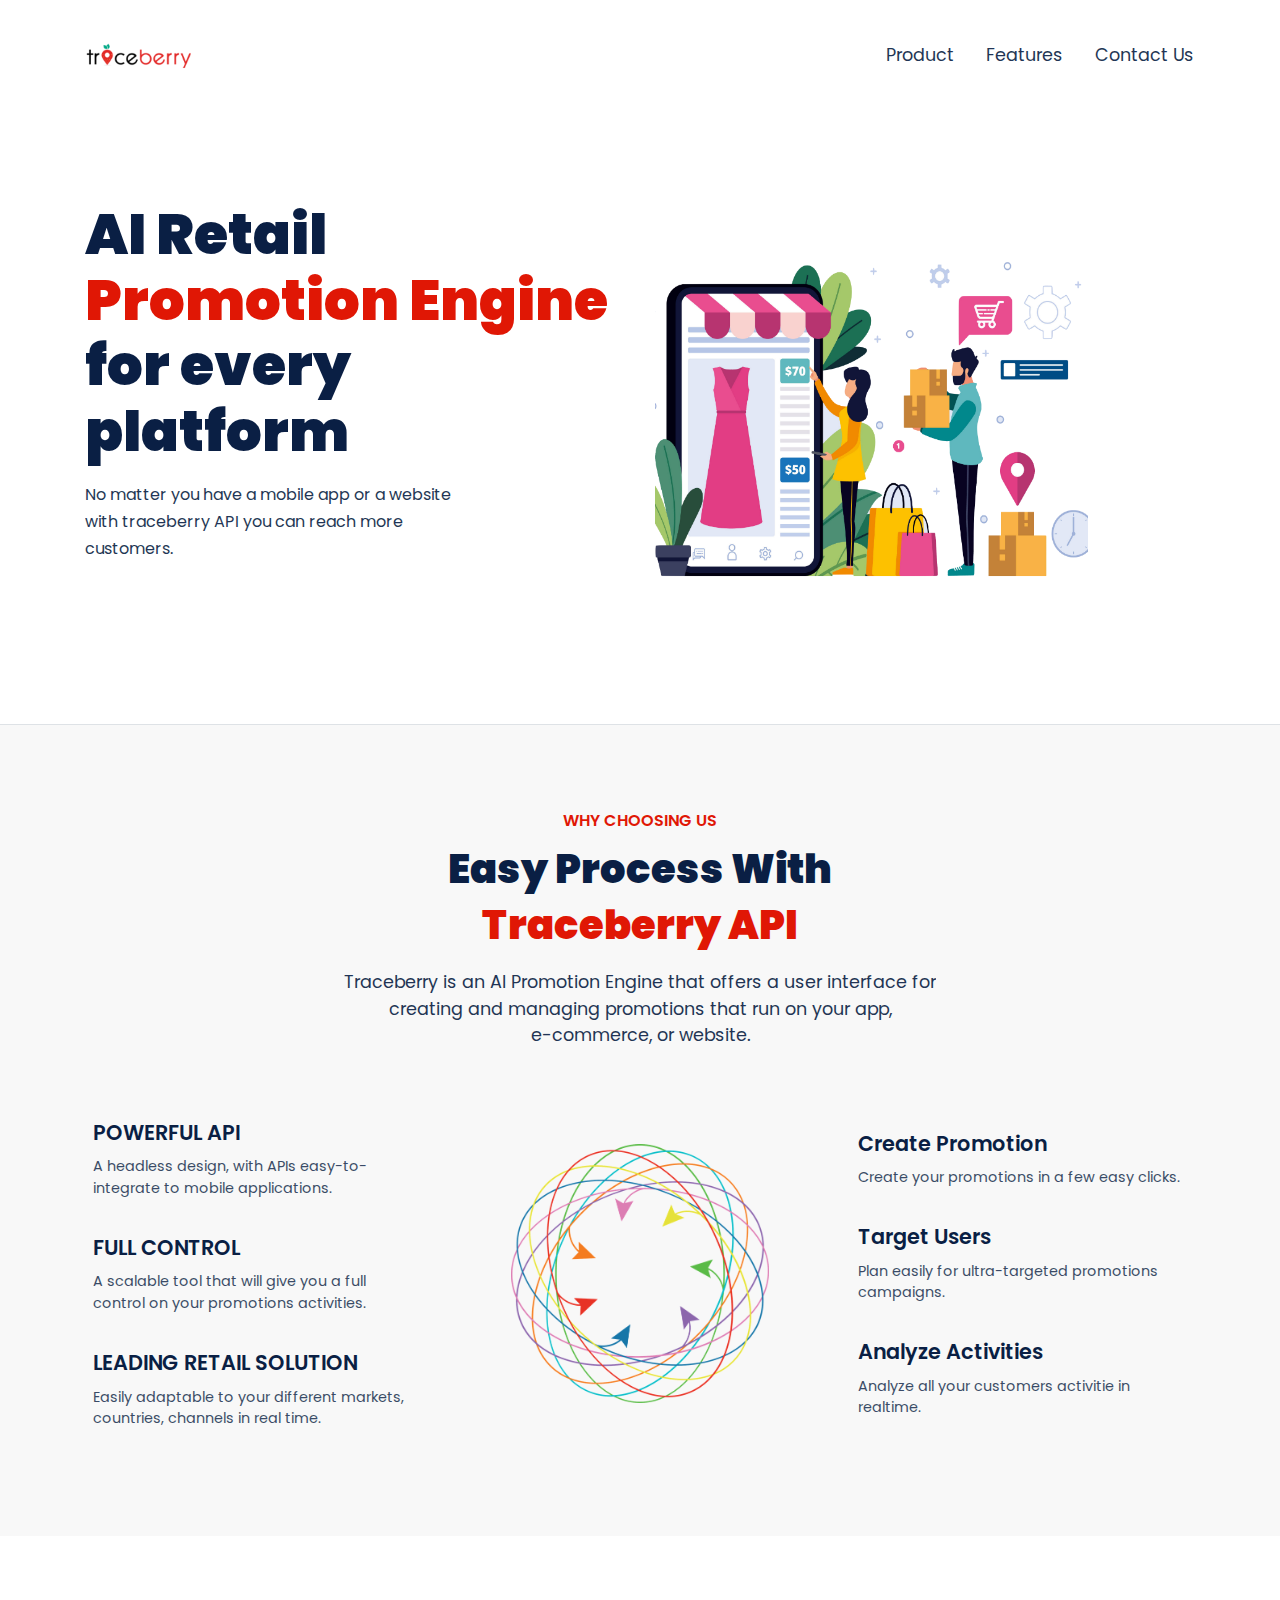
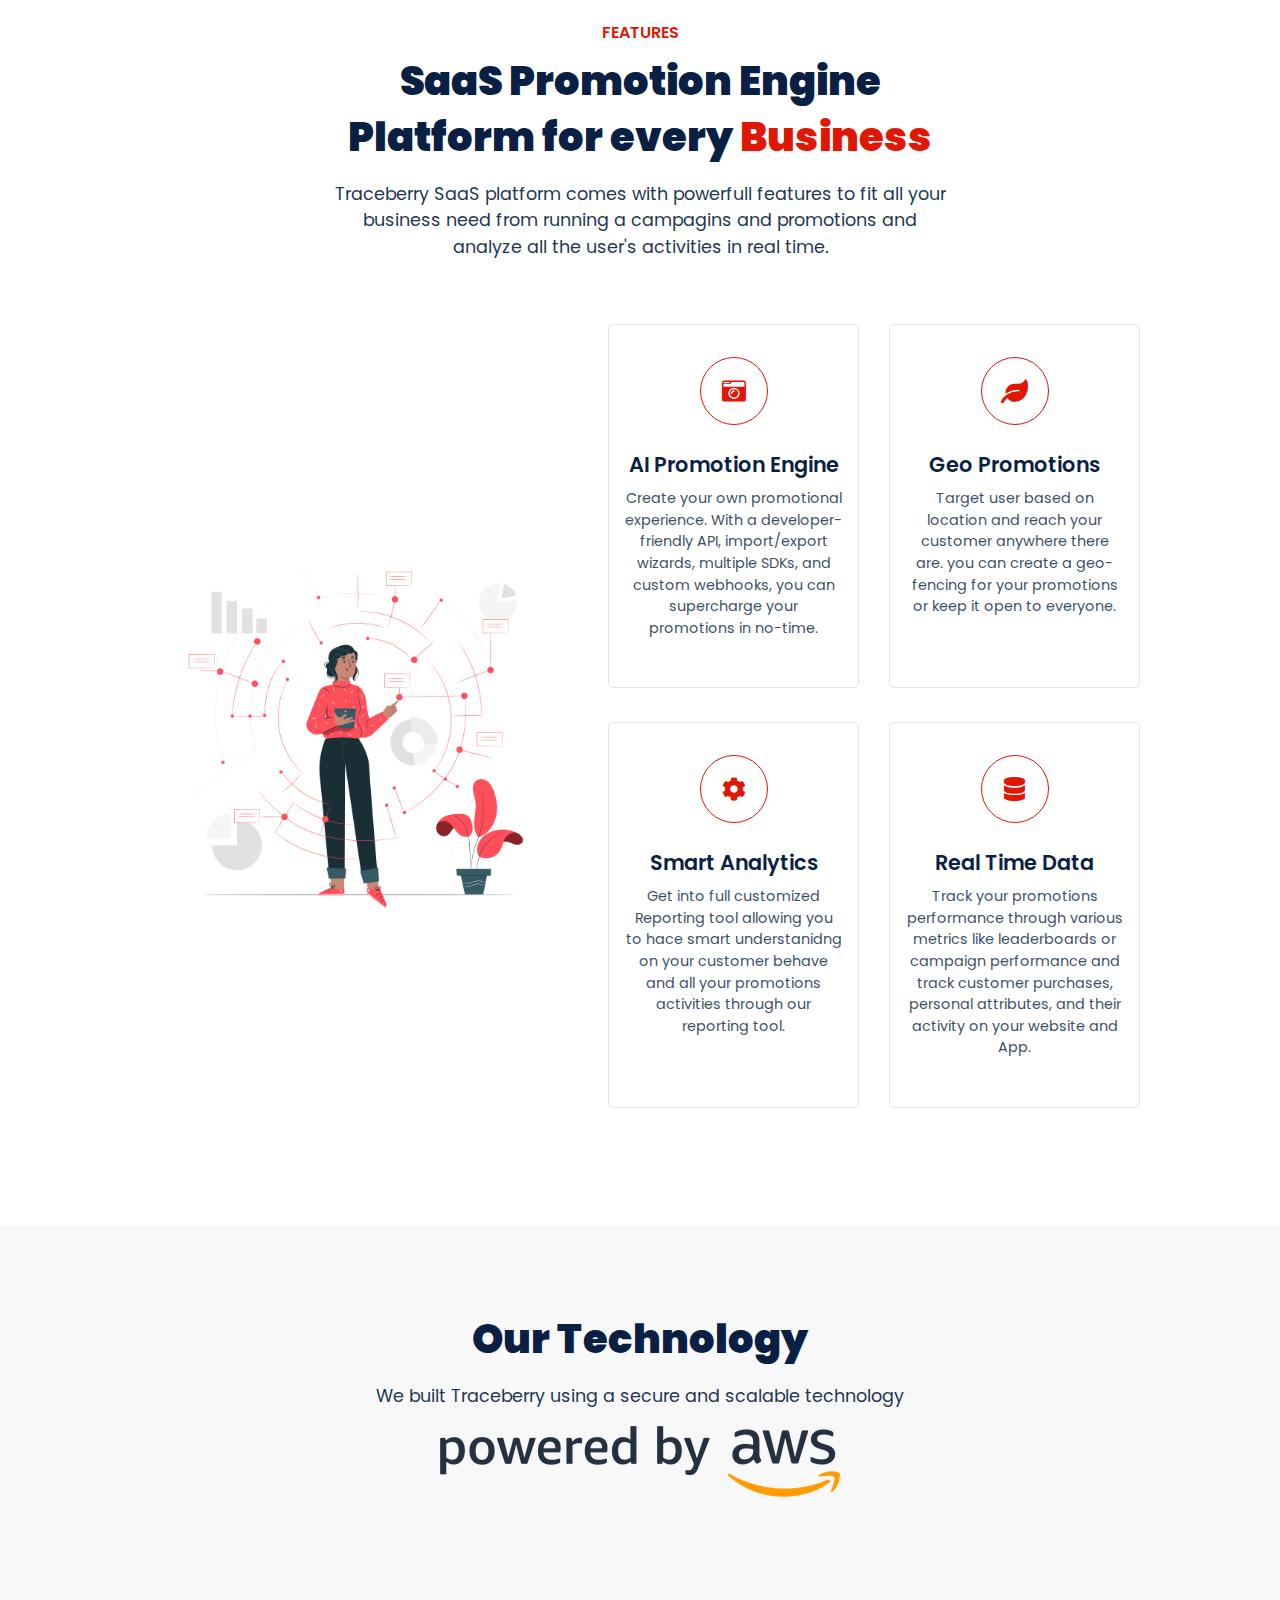
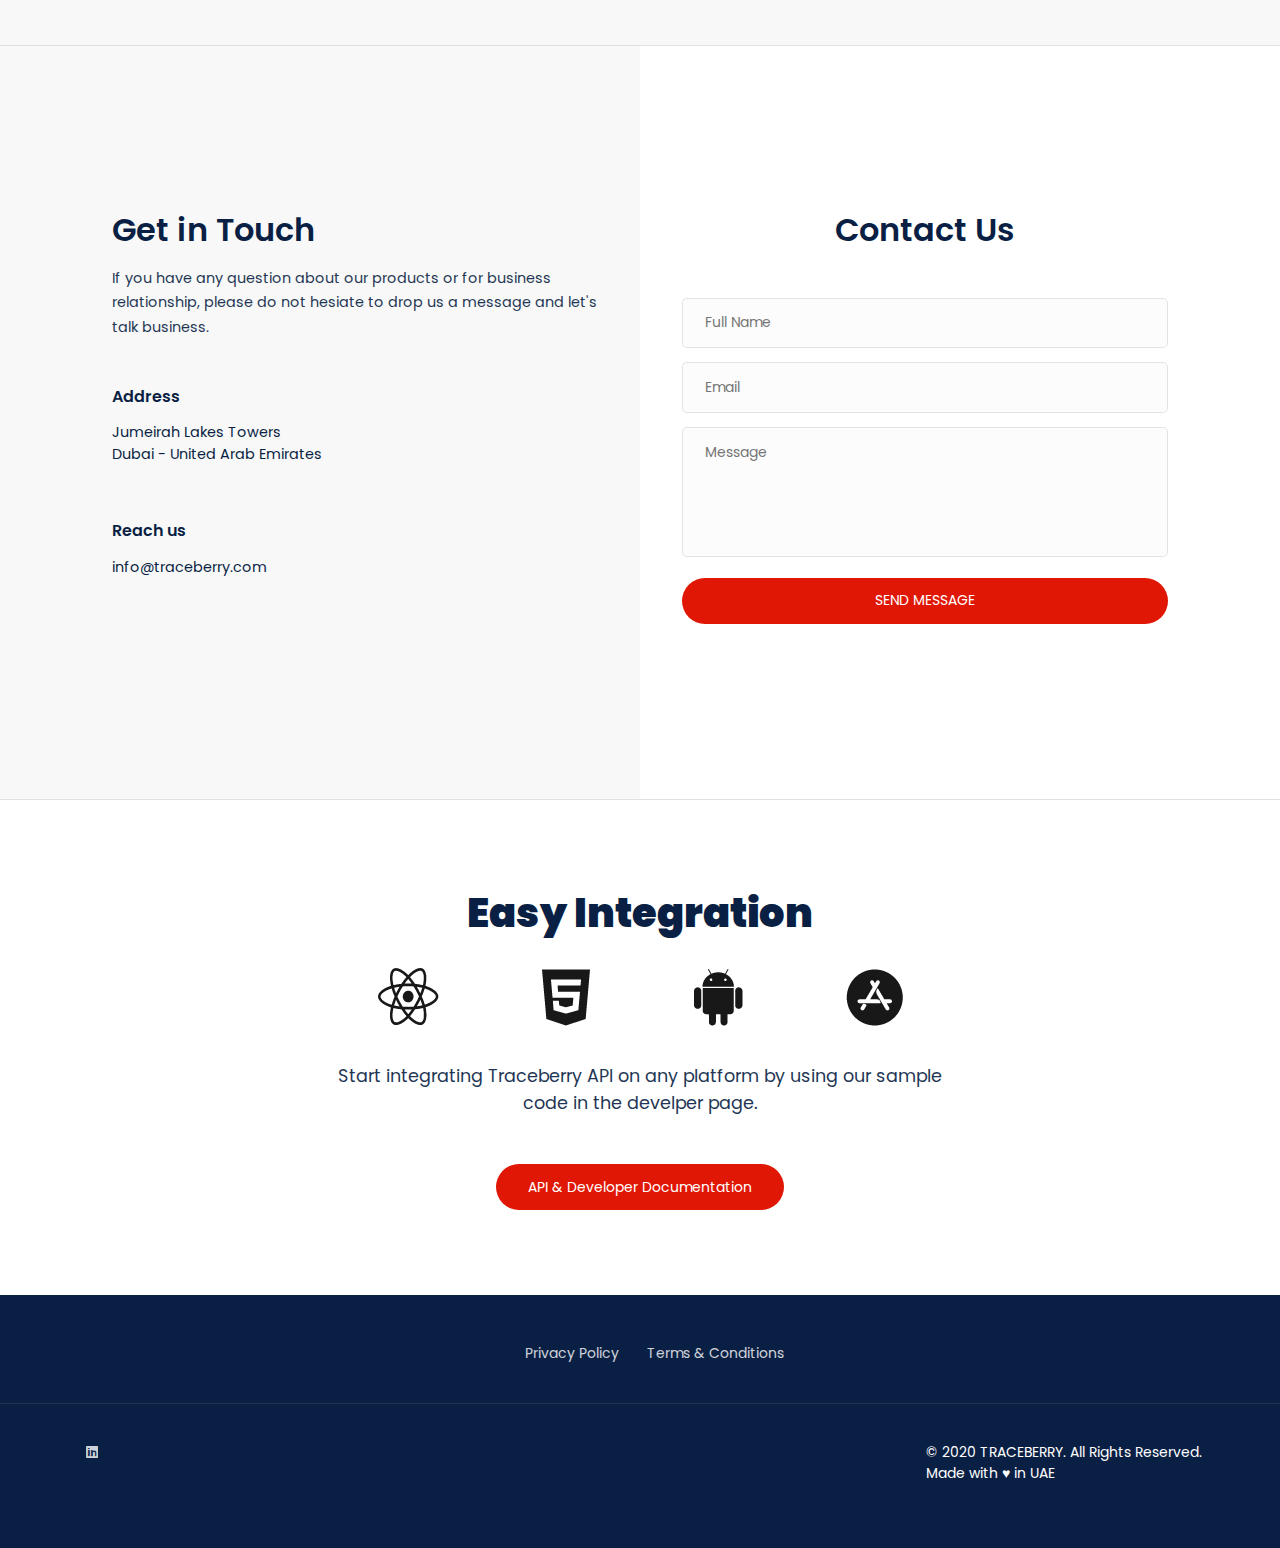
==== index.html @ c774ebdb "traceberry website" ====
<!doctype html>
<html lang="en">

<head>
  <!-- Required meta tags -->
  <meta charset="utf-8">
  <meta name="viewport" content="width=device-width, initial-scale=1, shrink-to-fit=no">

  <link rel="stylesheet" href="https://cdnjs.cloudflare.com/ajax/libs/animate.css/3.7.2/animate.min.css">
  <!-- font awesome 5 free -->
  <link rel="stylesheet" href="https://cdnjs.cloudflare.com/ajax/libs/font-awesome/5.13.0/css/all.min.css">
  <!-- Bootstrap CSS -->
  <link rel="stylesheet" href="https://stackpath.bootstrapcdn.com/bootstrap/4.4.1/css/bootstrap.min.css">

  <!-- Poppins font from Google -->
  <link href="https://fonts.googleapis.com/css2?family=Poppins:wght@300;400;600;700&display=swap" rel="stylesheet">

  <link rel="stylesheet" href="assets/app.css">
<link href="assets/imgs/favicon.png" rel="icon">
  <title>TRACEBERRY</title>
    </head>
<body>
  <!--Hero ====================================== -->
  <header class="hero container-fluid border-bottom">
    <nav class="hero-nav container px-4 px-lg-0 mx-auto">
      <ul class="nav w-100 list-unstyled align-items-center p-0">
        <li class="hero-nav__item">
          <img class="hero-nav__logo" src="assets/imgs/tblogo.png">
        </li>
        <li id="hero-menu" class="flex-grow-1 hero__nav-list hero__nav-list--mobile-menu ft-menu">
          <ul class="hero__menu-content nav flex-column flex-lg-row ft-menu__slider animated list-unstyled p-2 p-lg-0">
            <li class="flex-grow-1">
              <ul class="nav nav--lg-side list-unstyled align-items-center p-0">
                <li class="hero-nav__item">
                  <a href="#contact-us" class="hero-nav__link">Contact Us</a>
                </li>
                <li class="hero-nav__item">
                  <a href="#features" class="hero-nav__link">Features</a>
                </li>
                <li class="hero-nav__item">
                  <a href="#product" class="hero-nav__link">Product</a>
                </li>
              </ul>
            </li>
          </ul>
          <button onclick="document.querySelector('#hero-menu').classList.toggle('ft-menu--js-show')"
            class="ft-menu__close-btn animated">
            <svg class="bi bi-x" width="1em" height="1em" viewBox="0 0 16 16" fill="currentColor"
              xmlns="http://www.w3.org/2000/svg">
              <path fill-rule="evenodd" d="M11.854 4.146a.5.5 0 010 .708l-7 7a.5.5 0 01-.708-.708l7-7a.5.5 0 01.708 0z"
                clip-rule="evenodd" />
              <path fill-rule="evenodd" d="M4.146 4.146a.5.5 0 000 .708l7 7a.5.5 0 00.708-.708l-7-7a.5.5 0 00-.708 0z"
                clip-rule="evenodd" />
            </svg>
          </button>
        </li>
        <li class="d-lg-none flex-grow-1 d-flex flex-row-reverse hero-nav__item">
          <button onclick="document.querySelector('#hero-menu').classList.toggle('ft-menu--js-show')"
            class="text-center px-2">
            <i class="fas fa-bars"></i>
          </button>
        </li>
      </ul>
    </nav>
    <div class="hero__content container mx-auto">
      <div class="row px-0 mx-0 align-items-center">
        <div class="col-lg-6 px-0">
          <h1 class="hero__title mb-3">
            AI Retail <span class="highlight">Promotion Engine</span> for every platform
          </h1>
          <p class="hero__paragraph mb-5">
            No matter you have a mobile app or a website with traceberry API you can reach more customers.



          </p>
          
        </div>
        <div class="col-lg-5 mt-5 mt-lg-0 mx-0">
          <div class="hero__img-container">
            <img src="assets/imgs/img-1.png" class="hero__img w-100">
          </div>
        </div>
      </div>
    </div>
  </header>
    
  <!-- ===================================== -->

  <div id="product" class="block-5 space-between-blocks">
    <div class="container">
      <!-- HEADER -->
      <div class="col-lg-8 col-xl-7 mx-auto text-center mb-5">
        <p class="block__pre-title mb-2">WHY CHOOSING US</p>
        <h1 class="block__title mb-3">Easy Process With <span class="highlight">Traceberry API</span></h1>
        <p class="block__paragraph mb-0">
Traceberry is an AI Promotion Engine that offers a user interface for creating and managing promotions that run on your app, <br>e-commerce, or website.
        </p>
      </div>
      <div class="row align-items-center flex-column-reverse flex-lg-row px-2">
        <!-- LEFT CONTENT -->
        <div class="col-lg-4">
          <div class="card-2 d-flex flex-row flex-lg-row-reverse">
            <div>
              
            </div>
            <div class="px-2"></div>
            <div>
                <h3 class="card-2__title mb-2">POWERFUL API</h3>
              <p class="card-2__paragraph">
               A headless design, with APIs easy-to-integrate to mobile applications.

              </p>
            </div>
          </div>
          <div class="card-2 d-flex flex-row flex-lg-row-reverse">
            <div>
              
            </div>
            <div class="px-2"></div>
            <div>
              <h3 class="card-2__title mb-2">FULL CONTROL</h3>
              <p class="card-2__paragraph">
                A scalable tool that will give you a full control on your promotions activities.
              </p>
            </div>
          </div>
          <div class="card-2 d-flex flex-row flex-lg-row-reverse">
            <div>
              
            </div>
            <div class="px-2"></div>
            <div>
              <h3 class="card-2__title mb-2">LEADING RETAIL SOLUTION</h3>
              <p class="card-2__paragraph">
                Easily adaptable to your different markets, countries, channels in real time.


              </p>
            </div>
          </div>
        </div>
        <!-- IMAGE -->
        <div class="col-lg-4 my-5 text-center">
          <img src="assets/imgs/analytics.png" class="w-75">
        </div>
        <!-- RIGHT CONTENT -->
        <div class="col-lg-4">
          <div class="card-2 d-flex">
            <div>
              
            </div>
            <div class="px-2"></div>
            <div>
              <h3 class="card-2__title mb-2">Create Promotion</h3>
              <p class="card-2__paragraph">
                Create your promotions in a few easy clicks.


              </p>
            </div>
          </div>
          <div class="card-2 d-flex">
            <div>
              
            </div>
            <div class="px-2"></div>
            <div>
              <h3 class="card-2__title mb-2">Target Users</h3>
              <p class="card-2__paragraph">
                Plan easily for ultra-targeted promotions campaigns.


              </p>
            </div>
          </div>
          <div class="card-2 d-flex">
            <div>
              
            </div>
            <div class="px-2"></div>
            <div>
              <h3 class="card-2__title mb-2">Analyze Activities</h3>
              <p class="card-2__paragraph">
                Analyze all your customers activitie in realtime.
              </p>
            </div>
          </div>
        </div>
      </div>
    </div>
  </div>

  <!-- ===================================== -->

  <div id="features" class="block-11 space-between-blocks">
    <div class="container">
      <!-- HEADER -->
      <div class="block__header col-lg-8 col-xl-7 mx-auto text-center">
        <p class="block__pre-title mb-2">FEATURES</p>
        <h1 class="block__title mb-3">SaaS Promotion Engine Platform for every <span class="highlight">Business</span></h1>
        <p class="block__paragraph mb-0">
          Traceberry SaaS platform comes with powerfull features to fit all your business need from running a campagins and promotions and analyze all the user's activities in real time.
        </p>
      </div>
      <div class="row align-items-center justify-content-center flex-column-reverse flex-lg-row px-2">
        <div class="col-lg-4 col-xl-5 p-lg-5">
          <img class="w-100" src="assets/imgs/product.jpg">
        </div>
        <div class="col-lg-8 col-xl-6">
          <div class="row">
            <div class="col-md-6 mb-2-1rem">
              <div class="card-1 card-1--selected text-center">
                <span class="card-1__symbol mx-auto mb-4">
                  <i class="fas fa-camera-retro"></i>
                </span>
                <h3 class="card-1__title mb-2">AI Promotion Engine</h3>
                <p class="card-1__paragraph">
                  Create your own promotional experience. With a developer-friendly API, import/export wizards, multiple SDKs, and custom webhooks, you can supercharge your promotions in no-time.
                </p>
              </div>
            </div>
            <div class="col-md-6 mb-2-1rem">
              <div class="card-1 text-center">
                <span class="card-1__symbol mx-auto mb-4">
                  <i class="fas fa-leaf"></i>
                </span>
                <h3 class="card-1__title mb-2">Geo Promotions</h3>
                <p class="card-1__paragraph">
                 Target user based on location and reach your customer anywhere there are. you can create a geo-fencing for your promotions or keep it open to everyone.


                </p>
              </div>
            </div>
            <div class="col-md-6 mb-2-1rem">
              <div class="card-1 text-center">
                <span class="card-1__symbol mx-auto mb-4">
                  <i class="fas fa-cog"></i>
                </span>
                <h3 class="card-1__title mb-2">Smart Analytics
</h3>
                <p class="card-1__paragraph">
                  Get into full customized Reporting tool allowing you to hace smart understanidng on your customer behave and all your promotions activities through our reporting tool.


                </p>
              </div>
            </div>
            <div class="col-md-6 mb-2-1rem">
              <div class="card-1 text-center">
                <span class="card-1__symbol mx-auto mb-4">
                  <i class="fas fa-database"></i>
                </span>
                <h3 class="card-1__title mb-2">Real Time Data
</h3>
                <p class="card-1__paragraph">
                 Track your promotions performance through various metrics like leaderboards or campaign performance and track customer purchases, personal attributes, and their activity on your website and App.


                </p>
              </div>
            </div>
          </div>
        </div>
      </div>
    </div>
  </div>

  <!-- ======================================== -->

  <div id="testimonials" class="block-5 space-between-blocks">
    <div class="container">
        <div class="block__header col-lg-8 col-xl-7 mx-auto text-center px-0">
        <h1 class="block__title mb-3">Our Technology</h1>
        <p class="block__paragraph">
          We built Traceberry using a secure and scalable technology
        </p>
       <img src="assets/imgs/aws.png">
        </div>
       
   </div>
  </div>

  <!-- =================================== -->

 
  <!-- =================================== -->

  <div id="contact-us" class="block-28 space-between-blocks border-top border-bottom">
    <div class="container">
      <div class="row h-100">
        <div class="col-lg-6 h-100 block-28__content-side">
          <div class="contact-info">
            <h5 class="contact-info__title mb-3">Get in Touch</h5>
            <p class="contact-info__paragraph mb-5">
             If you have any question about our products or for business relationship, please do not hesiate to drop us a message and let's talk business.


            </p>
            <div class="mb-5">
              <h6 class="contact-info__title-2 mb-3">Address</h6>
              <p class="d-flex flex-column">
                <span class="contact-info__item mb-2">Jumeirah Lakes Towers <br>Dubai - United Arab Emirates</span>
                
              </p>
            </div>
              <div class="mb-5">
              <h6 class="contact-info__title-2 mb-3">Reach us</h6>
              <p class="d-flex flex-column">
                <span class="contact-info__item mb-2">info@traceberry.com</span>
                
              </p>
            </div>
          </div>
        </div>
        <div class="col-lg-6 h-100 block-28__form-side">
          <form onsubmit="submitContactForm(event)" class="contact-form text-center">
            <div class="contact-form__header mb-5">
              <h6 class="contact-form__title mb-3">Contact Us</h6>
              <p class="contact-form__paragraph mb-0 mx-auto">
                
              </p>
            </div>
            <input type="text" class="contact-form__input" placeholder="Full Name">
            <input type="email" class="contact-form__input" placeholder="Email">
            <textarea class="contact-form__input" placeholder="Message"></textarea>
            <button class="btn btn-primary w-100">SEND MESSAGE</button>
          </form>
        </div>
      </div>
    </div>
  </div>

  <!-- =================================== -->

  <div class="block-32 space-between-blocks">
    <div class="container">
      <!-- HEADER -->
      <div class="col-lg-8 col-xl-7 mx-auto text-center mb-5">
        <h1 class="block__title mb-3">Easy Integration</h1>
        <p class="block__paragraph mb-0">
            <img src="assets/imgs/logos.png"><br><br>
          Start integrating Traceberry API on any platform by using our sample code in the develper page.
        </p>
      </div>
      <div class="text-center">
        <a href="documentation.html" class="btn btn-primary">API & Developer Documentation</a>
      </div>
    </div>
  </div>

  <!-- =================================== -->

  <div class="block-44 py-5">
    <div class="container">
      <div class="row px-0 mx-0 justify-content-center align-items-center">
        
        <ul class="block-44__list list-unstyled justify-content-center mb-0">

          <li class="block-44__li-1">
            <a href="privacy.html" class="block-44__link">Privacy Policy</a>
          </li>
          <li class="block-44__li-1">
            <a href="terms.html" class="block-44__link">Terms & Conditions</a>
          </li>
          
        </ul>
      </div>
    </div>
    <hr class="block-44__divider">
    <div class="container">
      <div class="row flex-column flex-md-row px-2 justify-content-center">
        <div class="flex-grow-1">
          <ul class="block-44__extra-links d-flex list-unstyled p-0">
            
            <li class="mx-2">
              <a href="https://www.linkedin.com/company/traceberry" target="_blank" class="block-44__link m-0">
                <i class="fab fa-linkedin"></i>
              </a>
            </li>
          </ul>
        </div>
        
          <p>&copy; 2020 TRACEBERRY. All Rights Reserved.<br>Made with &hearts; in UAE</p>
          
      </div>
    </div>
  </div>

  <!-- =================================== -->

  <script src="assets/app.js"></script>

  <!-- jQuery first, then Popper.js, then Bootstrap JS -->
  <script src="https://code.jquery.com/jquery-3.4.1.slim.min.js"
    integrity="sha384-J6qa4849blE2+poT4WnyKhv5vZF5SrPo0iEjwBvKU7imGFAV0wwj1yYfoRSJoZ+n"
    crossorigin="anonymous"></script>
  <script src="https://cdn.jsdelivr.net/npm/popper.js@1.16.0/dist/umd/popper.min.js"
    integrity="sha384-Q6E9RHvbIyZFJoft+2mJbHaEWldlvI9IOYy5n3zV9zzTtmI3UksdQRVvoxMfooAo"
    crossorigin="anonymous"></script>
  <script src="https://stackpath.bootstrapcdn.com/bootstrap/4.4.1/js/bootstrap.min.js"
    integrity="sha384-wfSDF2E50Y2D1uUdj0O3uMBJnjuUD4Ih7YwaYd1iqfktj0Uod8GCExl3Og8ifwB6"
    crossorigin="anonymous"></script>

</body>

</html>
---- assets/app.css ----
:root {
  --primary: #e01705;
  --secondary: #0a1f44;
  --primary-invert: #fff;
  --secondary-invert: #fff;

   /* DEFAULT COLOR OF ALERT TEXT */
   --alert-text-primary: #fff;
   
  /* DEFAULT COLOR OF TEXTS */
  --text-primary: #0a1f44;
  
  /* FOR BUTTONS & INPUTS */
  --elements-roundness: 10rem;

  --space-between-blocks: 5.3rem;
  /* for mobiles */
  --space-between-blocks-small-screens: 3rem;
}

body {
  font-family: 'Poppins', sans-serif;
  color: var(--alert-text-primary);
}

.space-between-blocks {
  padding-top: var(--space-between-blocks-small-screens);
  padding-bottom: var(--space-between-blocks-small-screens);
}

@media(min-width: 992px) {
  .space-between-blocks {
    padding-top: var(--space-between-blocks);
    padding-bottom: var(--space-between-blocks);
  }
}

/* ----------------- BUTTONS ------------------- */

button {
  color: inherit;
  padding: 0;
  background: none;
  border: none;
}

button:focus {
  outline: none;
  box-shadow: none;
}

.btn {
  font-size: .87rem;
  padding: .8rem 1.6rem;
  border-radius: var(--elements-roundness);
  transition: .2s all;
}

@media(min-width: 992px) {
  .btn {
    padding: .8rem 2rem;
  }
}

.btn,
.btn:hover,
.btn:focus {
  border: none;
  box-shadow: none;
  outline: none;
}

.btn:hover,
.btn:focus {
  transform: scale(1.05);
}

.btn-primary,
.btn-primary:hover,
.btn-primary:focus {
  background: var(--primary);
  color: var(--primary-invert);
}

.btn-secondary,
.btn-secondary:hover,
.btn-secondary:focus {
  background: var(--secondary);
  color: var(--secondary-invert);
}

.btn-sm {
  padding: .8rem;
}

/* ============================================== */

.offer-alert {
  position: fixed;
  top: 0;
  left: 0;
  right: 0;
  width: 100%;
  text-align: center;
  padding: 1rem 0;
  background-color: #0a1f44;
  font-size: .9rem;
  cursor: pointer;
  z-index: 1;
}

.offer-alert__container {
  display: flex;
  flex-direction: column;
  align-items: center;
  justify-content: center;
}

@media(min-width: 992px) {
  .offer-alert__container {
    display: block;
  }
}

.offer-alert__btn {
  color: var(--primary-invert);
  background-color: var(--primary);
  padding: .5rem .8rem;
  margin-top: .5rem;
  border-radius: 5px;
  transition: .2s all;
}

@media(min-width: 922px) {
  .offer-alert__btn {
    margin: 0 .5rem;
  }
}

.offer-alert__btn:hover,
.offer-alert__btn:focus {
  background-color: var(--primary);
  color: var(--primary-invert);
  text-decoration: none;
  transform: scale(1.1);
}

/* ============================================== */

.hero {
  --hero-nav-height: 100px;
  --block-background: white;
  --block-text-color: var(--text-primary);
  background: var(--block-background);
  color: var(--block-text-color);
  position: relative;
  display: flex;
  flex-direction: column;
  margin-top: 20px;
}

@media(min-width: 992px) {
  .hero {
    margin-top: 5px;
  }
}

.hero-nav {
  margin: 0 -1rem;
  width: 100%;
  height: var(--hero-nav-height);
  display: flex;
  align-items: center;
}

.hero-nav__item {
  text-align: center;
  font-size: 1.1rem;
}

@media(min-width: 992px) {
  .hero-nav__item {
    margin: 0 1rem;
  }
}

@media(min-width: 992px) {
  .nav--lg-side {
    flex-direction: row-reverse;
  }
}

.hero-nav__logo {
  height: 35px;
}

.hero-nav__link {
  color: inherit;
  opacity: .9;
}

.hero-nav__link:hover,
.hero-nav__link:focus {
  color: var(--primary);
  text-decoration: none;
  opacity: 1;
}

.hero__row {
  height: 100%;
}

.hero_empty-column {
  height: 100%;
}

.hero__image-column {
  height: 100%;
  background-position: center;
  background-size: cover;
}

.hero__content {
  text-align: initial;
  padding-top: 2rem;
  padding-bottom: 3rem;
}

@media(min-width:992px) {
  .hero__content {
    padding-top: 4rem;
    padding-bottom: 5rem;
  }
}

.hero__title {
  font-size: 1.8rem;
  font-weight: 900;
}

.hero__paragraph {
  font-size: .9rem;
  font-weight: 400;
  line-height: 1.7;
  opacity: .9;
}

@media (min-width: 576px) {
  .hero__title {
    font-size: 2.5rem;
    line-height: 1.17;
  }
  
  .hero__paragraph {
    width: 80%;
  }
}

@media (min-width: 768px) {
  .hero__title {
    font-size: 3rem;
  }
}

@media(min-width: 992px) {
  .hero__title {
    width: 95%;
    font-size: 3rem;
    line-height: 1.17;
  }

  .hero__paragraph {
    font-size: 1rem;
    width: 70%;
  }
}

@media(min-width: 1200px) {
  .hero__title {
    font-size: 3.5rem;
    line-height: 1.17;
  }
}

.cta-p {
  text-align: center;
  font-size: .75rem;
  opacity: .9;
}

@media(min-width: 992px) {
  .cta-p {
    text-align: initial;
  }
}

.hero__btns-container {
  display: inline-flex;
  flex-direction: column;
  align-items: center;
  width: 150px;
  margin: auto;
}

.hero__btn {
  display: inline-block;
  width: 100%;
}

@media(min-width: 992px) {
  .hero__btns-container {
    width: auto;
    flex-direction: row;
  }

  .hero__btn {
    width: auto;
  }
}

.highlight {
  color: var(--primary);
}

/* ----------------------------- */

.ft-menu {
  position: fixed;
  left: 0;
  right: 0;
  top: 0;
  bottom: 0;
  z-index: 2000;
  -webkit-animation-name: fadeOut;
  animation-name: fadeOut;
  -webkit-animation-duration: .5s;
  animation-duration: .5s;
  -webkit-animation-fill-mode: both;
  animation-fill-mode: both;
}

@media (print),
(prefers-reduced-motion: reduce) {
  .ft-menu {
    -webkit-animation-duration: 1ms !important;
    animation-duration: 1ms !important;
    -webkit-transition-duration: 1ms !important;
    transition-duration: 1ms !important;
    -webkit-animation-iteration-count: 1 !important;
    animation-iteration-count: 1 !important;
  }
}

.ft-menu .hero-nav__item {
  width: 100%;
  margin-top: .75rem;
  margin-bottom: .75rem;
}

@media(min-width: 992px) {
  .ft-menu .hero-nav__item {
    width: auto;
    margin-top: 0;
    margin-bottom: 0;
  }
}

.ft-menu--js-show {
  -webkit-animation-name: fadeIn;
  animation-name: fadeIn;
  -webkit-animation-duration: .5s;
  animation-duration: .5s;
}

.ft-menu::before {
  content: '';
  display: block;
  position: absolute;
  left: 0;
  right: 0;
  bottom: 0;
  top: 0;
  background: var(--primary);
  opacity: .9;
  z-index: -1;
}

@media(min-width: 992px) {
  .ft-menu {
    -webkit-animation-name: none;
    animation-name: none;
    position: static;
    z-index: auto;
  }

  .ft-menu::before {
    content: none;
  }
}

.ft-menu__slider {
  width: 80%;
  height: 100%;
  background: var(--block-background);
  overflow: hidden;
  transform: translateX(-100%);
  transition: .5s transform;
}

@media(min-width: 992px) {
  .ft-menu__slider {
    width: auto;
    height: auto;
    background: none;
    transform: none;
    display: flex;
    align-items: center;
  }
}

.ft-menu--js-show .ft-menu__slider {
  transform: translateX(0%);
}

.ft-menu__close-btn {
  color: var(--primary-invert);
  position: absolute;
  right: 0;
  top: 0;
  font-size: 2rem;
  margin: 1rem;
  transform: translateX(100%);
  transition: .5s transform;
}

@media(min-width: 992px) {
  .ft-menu__close-btn {
    display: none;
  }
}

.ft-menu--js-show .ft-menu__close-btn {
  transform: translateX(0%);
}

.ft-menu__close-btn:hover,
.ft-menu__close-btn:focus {
  color: var(--primary-invert);
}

.pattern {
  position: absolute;
  height: 47%;
  width: 17%;
  opacity: .5;
}

.pattern--primary {
  color: var(--primary);
}

.pattern--left-bottom {
  bottom: 0;
  left: 0;
}

.pattern--right {
  top: 0;
  right: 0;
  bottom: 0;
  margin: auto;
}

/* ------------------------------- */

/* Fade in */

@-webkit-keyframes fadeIn {
  from {
    visibility: hidden;
    opacity: 0;
  }

  to {
    visibility: visible;
    opacity: 1;
  }
}

@keyframes fadeIn {
  from {
    visibility: hidden;
    opacity: 0;
  }

  to {
    visibility: visible;
    opacity: 1;
  }
}

/* Fade out */

@-webkit-keyframes fadeOut {
  from {
    visibility: visible;
    opacity: 1;
  }

  to {
    visibility: hidden;
    opacity: 0;
  }
}

@keyframes fadeOut {
  from {
    visibility: visible;
    opacity: 1;
  }

  to {
    visibility: hidden;
    opacity: 0;
  }
}

.hero__img-container {
  border-radius: .5rem;
  overflow: hidden;
}

/* ===================================== */

.block-5 {
  --block-background: #f8f8f8;
  --block-text-color: var(--text-primary);
  background: var(--block-background);
  color: var(--block-text-color);
}

.block__header {
  margin-bottom: 4rem;
}

.block__pre-title {
  color: var(--primary);
  font-size: 1rem;
  font-weight: 600;
}

.block__title {
  font-size: 2rem;
  font-weight: 900;
  line-height: 1.4;
}

@media(min-width: 992px) {
  .block__title {
    font-size: 2.5rem;
  }
}

.block__paragraph {
  font-size: 1.1rem;
  line-height: 1.5;
  opacity: .9;
}

.card-2 {
  margin-bottom: 2.1rem;
}

.card-2:last-child {
  margin-bottom: 0;
}

.card-2__symbol {
  display: flex;
  align-items: center;
  justify-content: center;
  font-size: 1.5rem;
  height: 3.25rem;
  width: 3.25rem;
  border: 1px solid var(--primary);
  border-radius: var(--elements-roundness);
  background: white;
  color: var(--primary);
}

@media(min-width: 992px) {
  .card-2__symbol {
    height: 3.8rem;
    width: 3.8rem;
  }
}

.card-2__title {
  font-size: 1.3rem;
  font-weight: 600;
  line-height: 1.46;
}

.card-2__paragraph {
  font-size: .9rem;
  line-height: 1.5;
  opacity: .8;
  margin: 0;
}

/* ========================================================= */

.block-11 {
  --block-background: white;
  --block-text-color: var(--text-primary);
  background: var(--block-background);
  color: var(--block-text-color);
}

.block__header {
  margin-bottom: 4rem;
}

.block__pre-title {
  color: var(--primary);
  font-size: 1rem;
  font-weight: 600;
}

.block__title {
  font-size: 2rem;
  font-weight: 900;
  line-height: 1.4;
}

@media(min-width: 992px) {
  .block__title {
    font-size: 2.5rem;
  }
}

.block__paragraph {
  font-size: 1.1rem;
  line-height: 1.5;
  opacity: .9;
}

.card-1 {
  height: 100%;
  padding: 2rem 1rem;
  border-radius: 5px;
  border: 1px solid rgba(0,0,0,0.1);
  transition: .1s all;
}

.card-1:hover,
.card-1:focus {
  color: white;
  background: var(--primary);
  border-color: var(--primary);
}

.card-1__symbol {
  display: flex;
  align-items: center;
  justify-content: center;
  font-size: 1.5rem;
  height: 3.25rem;
  width: 3.25rem;
  border: 1px solid var(--primary);
  border-radius: var(--elements-roundness);
  background: white;
  color: var(--primary);
}

@media(min-width: 992px) {
  .card-1__symbol {
    height: 4.25rem;
    width: 4.25rem;
  }
}

.card-1__title {
  font-size: 1.3rem;
  font-weight: 600;
  line-height: 1.5;
}

.card-1__paragraph {
  font-size: .9rem;
  line-height: 1.5;
  opacity: .8;
}

/* UTILITIES */
.mb-2-1rem {
  margin-bottom: 2.1rem;
}

/* ======================================= */

.block-20 {
  --block-background: #f8f8f8;
  --block-text-color: var(--text-primary);
  background: var(--block-background);
  color: var(--block-text-color);
}

.block__header {
  margin-bottom: 4rem;
}

.block__pre-title {
  color: var(--primary);
  font-size: 1rem;
  font-weight: 600;
}

.block__title {
  font-size: 2rem;
  font-weight: 900;
  line-height: 1.4;
}

@media(min-width: 992px) {
  .block__title {
    font-size: 2.5rem;
  }
}

.block__paragraph {
  font-size: 1.1rem;
  line-height: 1.5;
  opacity: .9;
}

.testimonial-card-1 {
  padding: 1.5rem;
  padding-top: 10rem;
  margin-top: 58px;
  margin-bottom: 25px;
  background: white;
  border: 1px solid #dee2e6;
  border-radius: 5px;
  position: relative;
  z-index: 0;
}

.testimonial-card-1__paragraph {
  font-size: .87rem;
  opacity: .9;
  line-height: 1.7;
}

.testimonial-card-1__quote-symbol {
  display: flex;
  align-items: center;
  justify-content: center;
  width: 50px;
  height: 50px;
  background: var(--primary);
  color: var(--primary-invert);
  font-size: 1.3rem;
  border: 2px solid white;
  border-radius: 10rem;
  position: absolute;
  bottom: -25px;
  left: 0;
  right: 0;
  margin: auto;
}

.block-20__person {
  text-align: center;
  position: absolute;
  top: -58px;
  left: 0;
  right: 0;
  margin: auto;
}

.block-20__person-avatar {
  padding: 6px;
  width: 116px;
  height: 116px;
  background: white;
  border-radius: 10rem;
  border: solid 2px #eff0f9;
}

.block-20__person-rating {
  font-size: .75rem;
  color: #ffe200;
}

.block-20__person-name {
  font-size: .87rem;
  font-weight: 600;
}

.block-20__person-info {
  font-size: .8rem;
  font-weight: 600;
  opacity: .6;
}

/* ========================================= */

.block-17 {
  --block-background: white;
  --block-text-color: var(--text-primary);
  background: var(--block-background);
  color: var(--block-text-color);
  padding-top: 5.8rem;
  padding-bottom: 5.8rem;
}

.block-17__header {
  padding-bottom: 3.6rem;
}

.block__title {
  font-size: 2rem;
  font-weight: 900;
  line-height: 1.4;
}

@media(min-width: 992px) {
  .block__title {
    font-size: 2.5rem;
  }
}

.block__paragraph {
  font-size: 1.1rem;
  line-height: 1.5;
  opacity: .9;
}

@media(min-width: 768px) {
  .block-17__paragraph {
    width: 80%;
  }
}

@media(min-width: 992px) {
  .block-17__paragraph {
    width: 50%;
  }
}

.plan-switch {
  font-size: 1.2rem;
  margin-top: 3.6rem;
}

.plan-switch__type {
  font-size: .87rem;
  font-weight: 600;
  opacity: .9;
}

.plan-switch__type--selected {
  color: var(--primary);
  opacity: 1;
}

.testimonial-card-3 {
  background: var(--primary);
  color: var(--primary-invert);
  padding: 3.1rem 2.1rem;
  position: relative;
  z-index: 1;
}

.testimonial-card-3__paragraph {
  font-size: .87rem;
  opacity: .9;
  line-height: 1.7;
}

.testimonial-card-3__quote-symbol {
  display: flex;
  align-items: center;
  justify-content: center;
  width: 50px;
  height: 50px;
  background: var(--primary);
  color: var(--primary-invert);
  font-size: 1.3rem;
  border: 2px solid white;
  border-radius: 10rem;
  position: absolute;
  bottom: -25px;
  left: 0;
  right: 0;
  margin: auto;
}

.person__avatar {
  padding: 3px;
  width: 68px;
  height: 68px;
  background: white;
  border-radius: 10rem;
}

.person__rating {
  font-size: .75rem;
  color: #ffe200;
}

.person__name {
  font-size: .87rem;
  font-weight: 600;
}

.person__info {
  font-size: .8rem;
  font-weight: 600;
  opacity: .8;
}

.plan-card {
  padding: 3.5rem 2rem;
  border: 2px solid var(--primary);
  background: white;
  display: flex;
  flex-direction: column;
  height: 100%;
}

.discount {
  transform: scale(1.2);
}

.discount__old-price {
  font-size: 1.9rem;
  text-decoration: line-through;
  opacity: .7;
}

.discount__percentage {
  font-size: .87rem;
  color: var(--primary-invert);
  background: var(--primary);
  padding: .3rem .9rem;
  border-radius: 10rem;
}

.plan-card--recommended {
  background: var(--primary);
  color: var(--primary-invert);
  padding-top: 5rem;
  position: relative;
  z-index: 1;
}

.plan-card--recommended .btn-primary {
  background: var(--primary-invert);
  color: var(--primary);
}

.plan-card--recommended .plan-features__icon {
  background-color: rgba(255, 255, 255, 0.3) !important;
  color:white !important;
}

@media(min-width: 992px) {
  .plan-card--recommended {
    height: calc(100% + 50px);
    width: calc(100% + 25px);
    margin-left: -12.5px;
    margin-top: -25px;
    padding-bottom: calc(3.5rem + 25px);
  }
}

.plan-card__tag {
  font-size: .75rem;
  padding: .6rem .8rem;
  border-bottom-left-radius: .8rem;
  border-bottom-right-radius: .8rem;
  position: absolute;
  top: -1px;
  left: 0;
  right: 0;
  width: 40%;
  margin: auto;
  background: var(--primary);
  color: var(--primary-invert);
}

.plan-card__name {
  font-size: 1.5rem;
  font-weight: 600;
}

.plan-card__price {
  font-size: 4.3rem;
  font-weight: 600;
}

.plan-card__duration {
  font-size: .87rem;
  font-weight: 600;
  text-transform: uppercase;
}

.plan-features {
  text-align: initial;
  margin: auto;
}

@media(min-width: 1200px) {
  .plan-features {
    width: 60%;
  }
}

.plan-features__li {
  font-size: 1rem;
  margin-bottom: 1.3rem;
  display: flex;
}

.plan-features__li-icon {
  color: #33c58d;
  transform: scale(1.5);
}

/* ********************************* */

.switch {
  font-size: 1em;
  position: relative;
  --switch-background--default: var(--primary);
  --switch-btn-background: white;
  --switch-background--checked: var(--primary);
  --switch-background--disabled: #ccc;
}
.switch input {
  position: absolute;
  height: 1px;
  width: 1px;
  background: none;
  border: 0;
  clip: rect(0 0 0 0);
  clip-path: inset(50%);
  overflow: hidden;
  padding: 0;
}
.switch input + label {
  position: relative;
  min-width: calc(calc(2.375em * .8) * 2);
  border-radius: calc(2.375em * .8);
  height: calc(2.375em * .8);
  line-height: calc(2.375em * .8);
  display: inline-block;
  cursor: pointer;
  outline: none;
  user-select: none;
  vertical-align: middle;
  text-indent: calc(calc(calc(2.375em * .8) * 2) + .5em);
}
.switch input + label::before,
.switch input + label::after {
  content: '';
  position: absolute;
  top: 0;
  left: 0;
  width: calc(calc(2.375em * .8) * 2);
  bottom: 0;
  display: block;
}
.switch input + label::before {
  right: 0;
  background-color: var(--switch-background--default);
  border-radius: calc(2.375em * .8);
  transition: 0.2s all;
}
.switch input + label::after {
  top: .25em;
  left: .25em;
  width: calc(calc(2.375em * .8) - calc(.25em * 2));
  height: calc(calc(2.375em * .8) - calc(.25em * 2));
  border-radius: 50%;
  background-color: var(--switch-btn-background);
  box-shadow: 0 3px 6px 0 rgba(0, 0, 0, 0.45);
  transition: 0.2s all;
}
.switch input:checked + label::before {
  background-color: var(--switch-background--checked);
}
.switch input:checked + label::after {
  margin-left: calc(2.375em * .8);
}
.switch input:focus + label::before {
  outline: none;
  box-shadow: 0 0 0 0.2em rgba(0,0,0,0.1);
}
.switch input:disabled + label {
  color: #868e96;
  cursor: not-allowed;
}
.switch input:disabled + label::before {
  background-color: var(--switch-background--disabled);
}
.switch + .switch {
  margin-left: 1em;
}

/* ======================================= */

.block-39 {
  --block-background: white;
  --block-text-color: var(--text-primary);
  background: var(--block-background);
  color: var(--block-text-color);
}

.block__header {
  margin-bottom: 4rem;
}

.block__title {
  font-size: 2rem;
  font-weight: 900;
  line-height: 1.4;
}

@media(min-width: 992px) {
  .block__title {
    font-size: 2.5rem;
  }
}

.content-block {
  text-align: initial;
  margin-top: 1rem;
  margin-bottom: 1rem;
}

.content-block__title {
  font-size: 1.2rem;
  font-weight: 600;
  margin-bottom: 1rem;
  line-height: 1.5;
}

@media(min-width: 992px) {
  .content-block__title {
    font-size: 1.5rem;
  }
}

.content-block__paragraph {
  font-size: 1rem;
  opacity: .9;
  line-height: 1.7;
}

/* ========================================= */

.block-28 {
  --block-background: white;
  --block-text-color: var(--text-primary);
  background-color: var(--block-background);
  color: var(--block-text-color);
  background-image: linear-gradient(to bottom, #f8f8f8 50%, transparent 0);
}

@media(min-width: 992px) {
  .block-28 {
    background-image: linear-gradient(to right, #f8f8f8 50%, transparent 0);
  }
}

.block-28__content-side,
.block-28__form-side {
  padding-top: 5rem;
  padding-bottom: 5rem;
}

.contact-info,
.contact-form {
  width: 90%;
  margin: auto;
}

.contact-info {
  font-size: .9rem;
}

.contact-form__title,
.contact-info__title {
  font-size: 2rem;
  font-weight: 600;
}

.contact-info__paragraph {
  line-height: 1.7;
  opacity: .9;
}

.contact-info__title-2 {
  font-weight: 600;
}

.contact-info__title-2
.contact-info__item {
  opacity: .9;
}

.contact-form__paragraph {
  font-size: 1rem;
  opacity: .9;
  line-height: 1.7;
  width: 90%;
}

.contact-form__input {
  color: var(--text-primary);
  font-size: .87rem;
  padding: .87rem 1.4rem;
  border-radius: 5px;
  border: 1px solid rgba(0,0,0,0.1);
  background: rgba(0,0,0,0.01);
  width: 100%;
  margin-bottom: .87rem;
}

textarea.contact-form__input {
  height: 130px;
  resize: none;
}

.contact-form__input:focus {
  border: 1px solid var(--primary);
  outline: none;
  box-shadow: none;
}

.btn--loading {
  opacity: 1;
  cursor: progress;
  position: relative;
  overflow: hidden;
  z-index: 1;
}

.btn--loading::before,
.btn--loading::after {
  content: '';
  position: absolute;
  left: 0;
  top: 0;
  right: 0;
  bottom: 0;
}

.btn--loading::before {
  background: var(--primary);
  width: 100%;
  height: 100%;
  z-index: 1;
}

/* Safari */
@-webkit-keyframes spin {
  0% { -webkit-transform: rotate(0deg); }
  100% { -webkit-transform: rotate(360deg); }
}

@keyframes spin {
  0% { transform: rotate(0deg); }
  100% { transform: rotate(360deg); }
}

.btn--loading::after {
  margin: auto;
  border: 2px solid transparent;
  border-radius: 50%;
  border-top: 2px solid var(--primary-invert);
  width: 1.5rem;
  height: 1.5rem;
  -webkit-animation: spin .5s linear infinite; /* Safari */
  animation: spin .5s linear infinite;
  z-index: 2;
}

/* UTILITY CLASSES */

.h-100 {
  height: 100% !important;
}

/* ============================================== */

.block-32 {
  --block-background: white;
  --block-text-color: var(--text-primary);
  background: var(--block-background);
  color: var(--block-text-color);
}

.block__header {
  margin-bottom: 4rem;
}

.block__pre-title {
  color: var(--primary);
  font-size: 1rem;
  font-weight: 600;
}

.block__title {
  font-size: 2rem;
  font-weight: 900;
  line-height: 1.4;
}

@media(min-width: 992px) {
  .block__title {
    font-size: 2.5rem;
  }
}

.block__paragraph {
  font-size: 1.1rem;
  line-height: 1.5;
  opacity: .9;
}

/* ====================================== */

.block-44 {
  --block-background: #0a1f44;
  --block-text-color: white;
  --text-primary: var(--block-text-color);
  background: var(--block-background);
  color: var(--block-text-color);
  font-size: .87rem;
  text-align: center;
}

@media(min-width: 992px) {
  .block-44 {
    text-align: initial;
  }
}

.block-44__logo-container {
  width: 100%;
  margin-bottom: 2.5rem;
}

@media(min-width: 992px) {
  .block-44__logo-container {
    width: auto;
    flex-grow: 1;
    margin-bottom: 0;
  }
}

.block-44__logo {
  height: 36px;
  filter: brightness(1000);
}

.block-44__list {
  display: flex;
  flex-wrap: wrap;
}

.block-44__li-1 {
  margin: 0 1.2rem;
  margin-bottom: .6rem;
}

@media(min-width: 992px) {
  .block-44__li-1 {
    margin: 0 1.8rem;
  }

  .block-44__li-1:last-child {
    margin: 0;
  }
}

.block-44__link {
  color: var(--text-primary);
  opacity: .8;
}

.block-44__link:hover,
.block-44__link:focus {
  color: var(--primary);
}

.block-44__divider {
  margin: 2.4rem 0;
  border-color: rgba(255, 255, 255, 0.1);
}

.block-44__extra-links {
  justify-content: center;
}

@media(min-width: 768px) {
  .block-44__extra-links {
    justify-content: flex-start;
  }
}

.block-44__copyrights {
  color: var(--text-primary);
  font-size: .87rem;
  line-height: 1.7;
  opacity: .8;
}
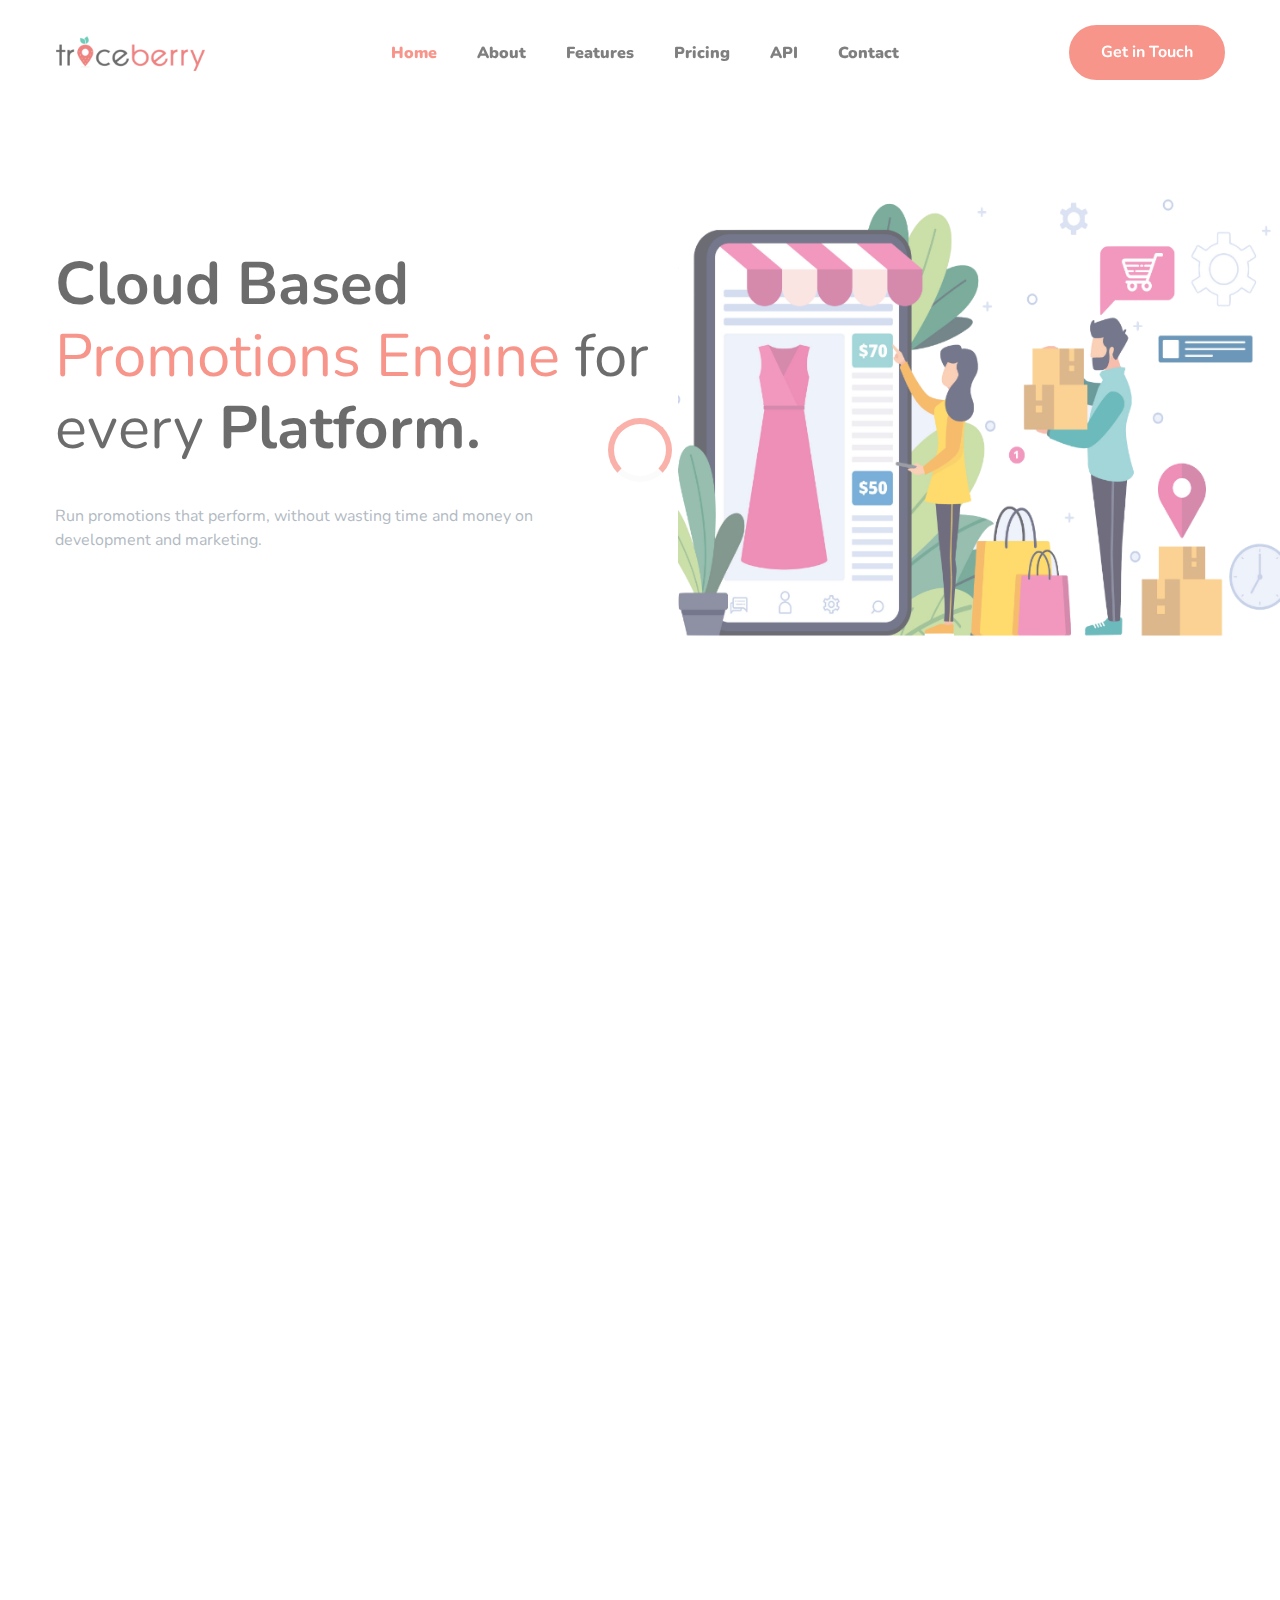
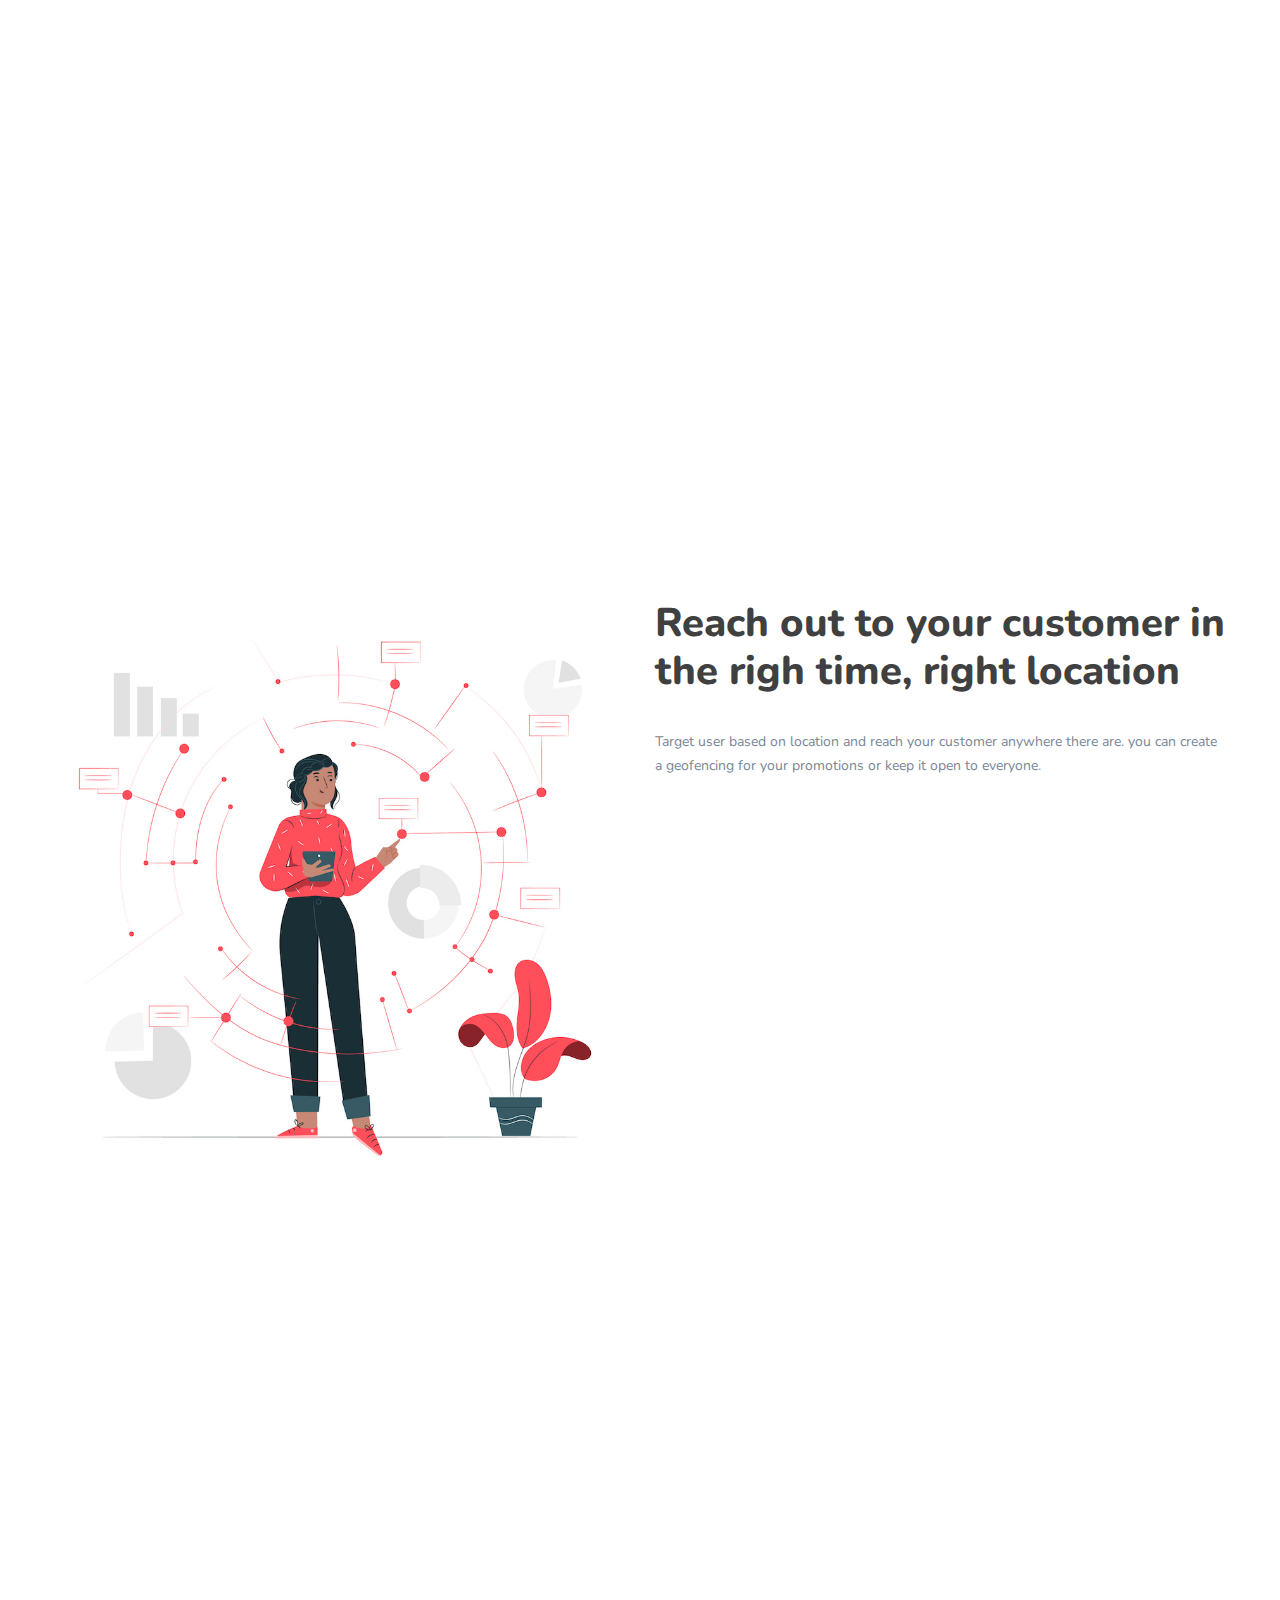
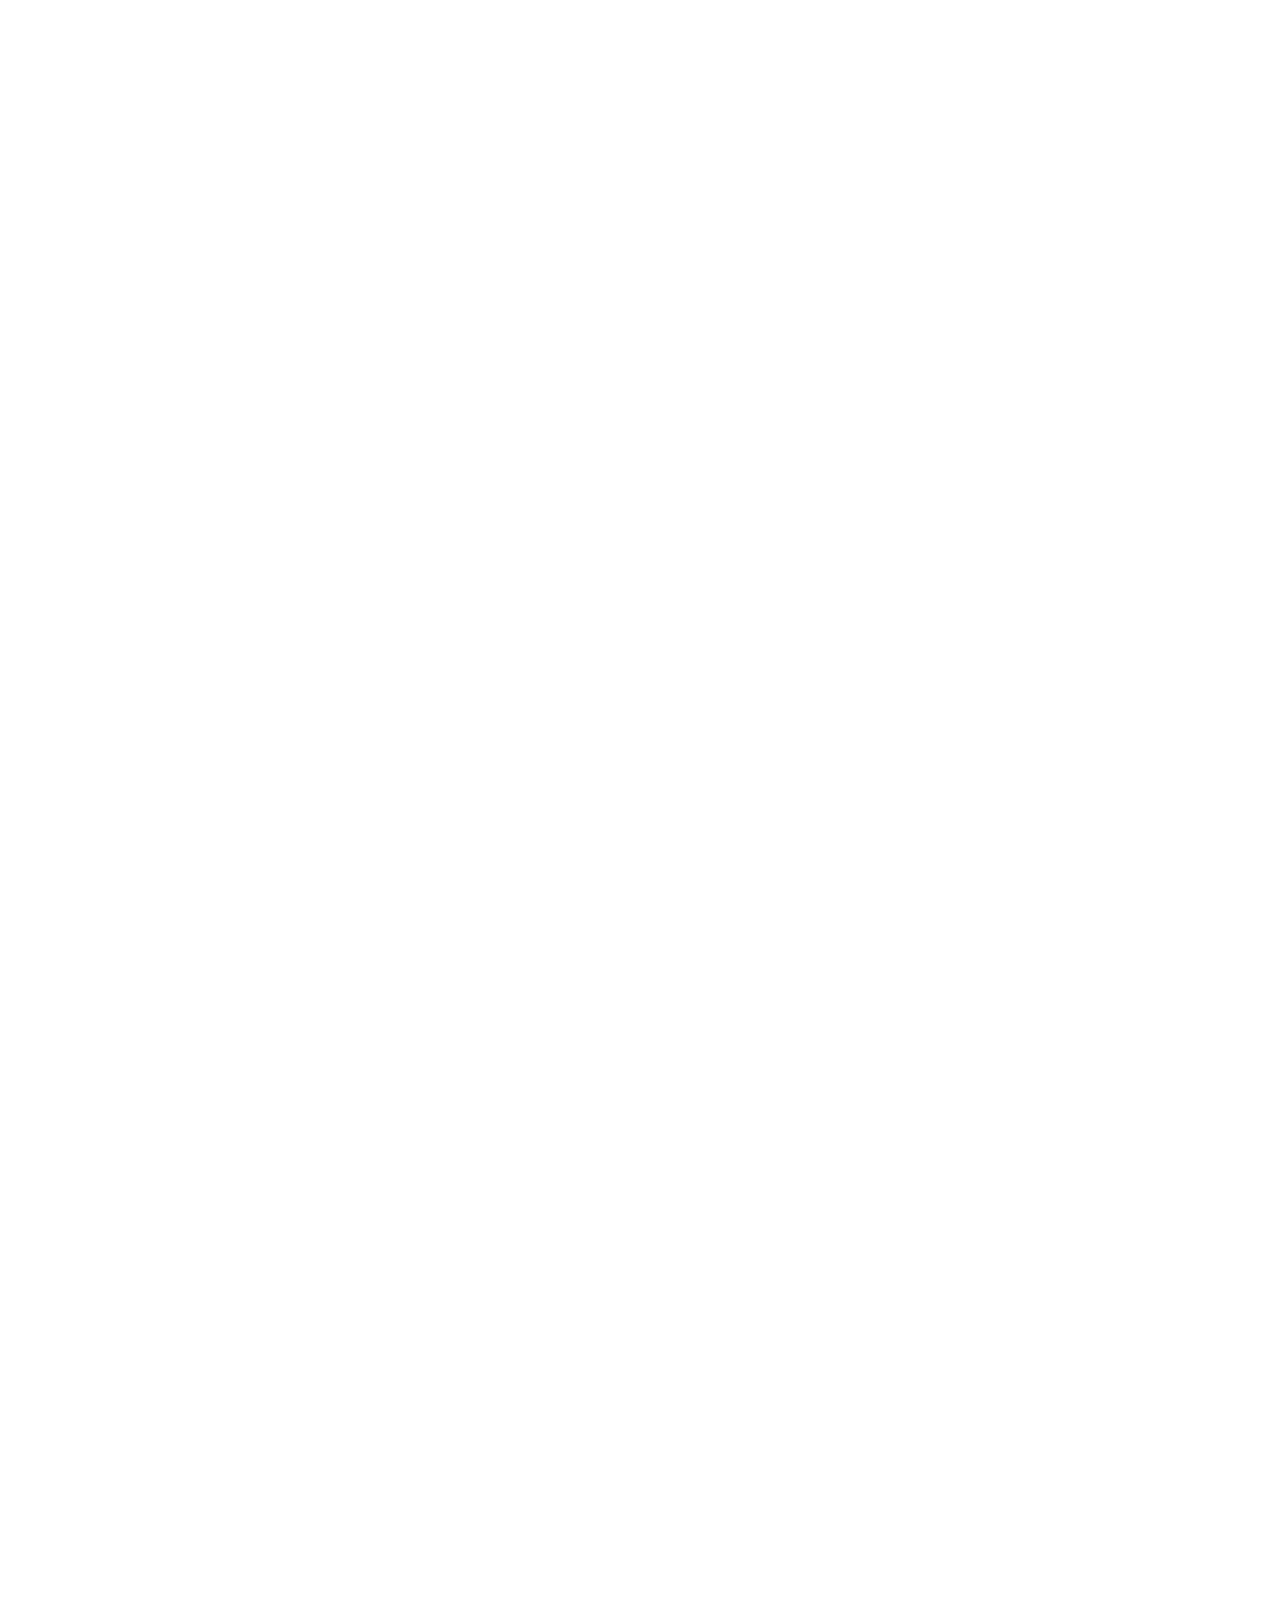
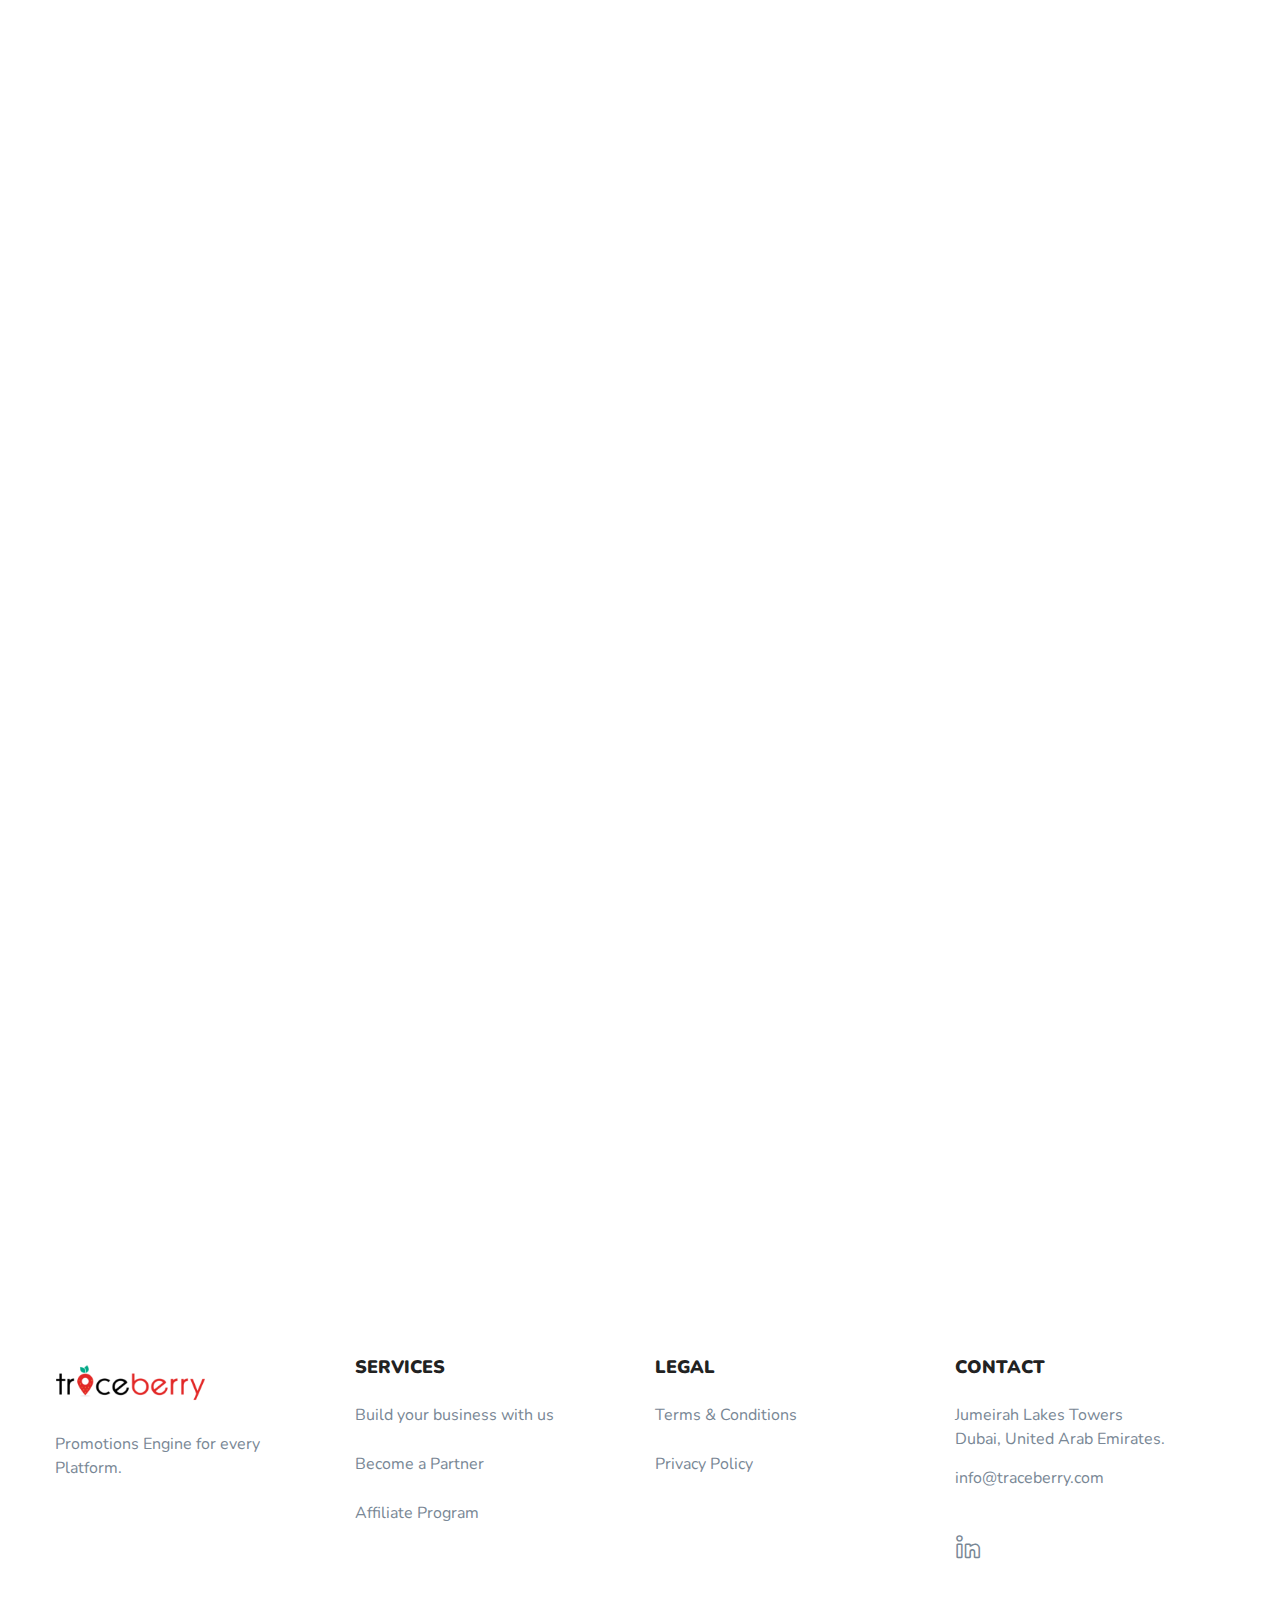
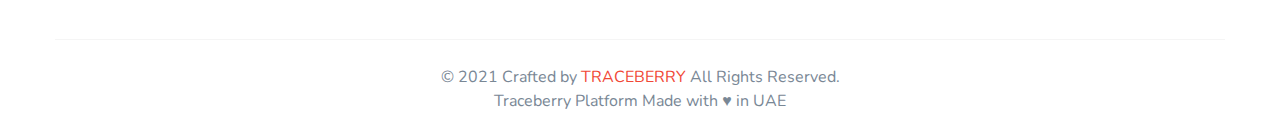
==== commit b27982ec: "new website" ====
--- a/index.html
+++ b/index.html
@@ -1,408 +1,698 @@
-<!doctype html>
-<html lang="en">
-
-<head>
-  <!-- Required meta tags -->
-  <meta charset="utf-8">
-  <meta name="viewport" content="width=device-width, initial-scale=1, shrink-to-fit=no">
-
-  <link rel="stylesheet" href="https://cdnjs.cloudflare.com/ajax/libs/animate.css/3.7.2/animate.min.css">
-  <!-- font awesome 5 free -->
-  <link rel="stylesheet" href="https://cdnjs.cloudflare.com/ajax/libs/font-awesome/5.13.0/css/all.min.css">
-  <!-- Bootstrap CSS -->
-  <link rel="stylesheet" href="https://stackpath.bootstrapcdn.com/bootstrap/4.4.1/css/bootstrap.min.css">
-
-  <!-- Poppins font from Google -->
-  <link href="https://fonts.googleapis.com/css2?family=Poppins:wght@300;400;600;700&display=swap" rel="stylesheet">
-
-  <link rel="stylesheet" href="assets/app.css">
-<link href="assets/imgs/favicon.png" rel="icon">
-  <title>TRACEBERRY</title>
-    </head>
-<body>
-  <!--Hero ====================================== -->
-  <header class="hero container-fluid border-bottom">
-    <nav class="hero-nav container px-4 px-lg-0 mx-auto">
-      <ul class="nav w-100 list-unstyled align-items-center p-0">
-        <li class="hero-nav__item">
-          <img class="hero-nav__logo" src="assets/imgs/tblogo.png">
-        </li>
-        <li id="hero-menu" class="flex-grow-1 hero__nav-list hero__nav-list--mobile-menu ft-menu">
-          <ul class="hero__menu-content nav flex-column flex-lg-row ft-menu__slider animated list-unstyled p-2 p-lg-0">
-            <li class="flex-grow-1">
-              <ul class="nav nav--lg-side list-unstyled align-items-center p-0">
-                <li class="hero-nav__item">
-                  <a href="#contact-us" class="hero-nav__link">Contact Us</a>
-                </li>
-                <li class="hero-nav__item">
-                  <a href="#features" class="hero-nav__link">Features</a>
-                </li>
-                <li class="hero-nav__item">
-                  <a href="#product" class="hero-nav__link">Product</a>
-                </li>
-              </ul>
-            </li>
-          </ul>
-          <button onclick="document.querySelector('#hero-menu').classList.toggle('ft-menu--js-show')"
-            class="ft-menu__close-btn animated">
-            <svg class="bi bi-x" width="1em" height="1em" viewBox="0 0 16 16" fill="currentColor"
-              xmlns="http://www.w3.org/2000/svg">
-              <path fill-rule="evenodd" d="M11.854 4.146a.5.5 0 010 .708l-7 7a.5.5 0 01-.708-.708l7-7a.5.5 0 01.708 0z"
-                clip-rule="evenodd" />
-              <path fill-rule="evenodd" d="M4.146 4.146a.5.5 0 000 .708l7 7a.5.5 0 00.708-.708l-7-7a.5.5 0 00-.708 0z"
-                clip-rule="evenodd" />
-            </svg>
-          </button>
-        </li>
-        <li class="d-lg-none flex-grow-1 d-flex flex-row-reverse hero-nav__item">
-          <button onclick="document.querySelector('#hero-menu').classList.toggle('ft-menu--js-show')"
-            class="text-center px-2">
-            <i class="fas fa-bars"></i>
-          </button>
-        </li>
-      </ul>
-    </nav>
-    <div class="hero__content container mx-auto">
-      <div class="row px-0 mx-0 align-items-center">
-        <div class="col-lg-6 px-0">
-          <h1 class="hero__title mb-3">
-            AI Retail <span class="highlight">Promotion Engine</span> for every platform
-          </h1>
-          <p class="hero__paragraph mb-5">
-            No matter you have a mobile app or a website with traceberry API you can reach more customers.
-
-
-
-          </p>
-          
-        </div>
-        <div class="col-lg-5 mt-5 mt-lg-0 mx-0">
-          <div class="hero__img-container">
-            <img src="assets/imgs/img-1.png" class="hero__img w-100">
-          </div>
-        </div>
-      </div>
-    </div>
-  </header>
-    
-  <!-- ===================================== -->
-
-  <div id="product" class="block-5 space-between-blocks">
-    <div class="container">
-      <!-- HEADER -->
-      <div class="col-lg-8 col-xl-7 mx-auto text-center mb-5">
-        <p class="block__pre-title mb-2">WHY CHOOSING US</p>
-        <h1 class="block__title mb-3">Easy Process With <span class="highlight">Traceberry API</span></h1>
-        <p class="block__paragraph mb-0">
-Traceberry is an AI Promotion Engine that offers a user interface for creating and managing promotions that run on your app, <br>e-commerce, or website.
-        </p>
-      </div>
-      <div class="row align-items-center flex-column-reverse flex-lg-row px-2">
-        <!-- LEFT CONTENT -->
-        <div class="col-lg-4">
-          <div class="card-2 d-flex flex-row flex-lg-row-reverse">
-            <div>
-              
-            </div>
-            <div class="px-2"></div>
-            <div>
-                <h3 class="card-2__title mb-2">POWERFUL API</h3>
-              <p class="card-2__paragraph">
-               A headless design, with APIs easy-to-integrate to mobile applications.
-
-              </p>
-            </div>
-          </div>
-          <div class="card-2 d-flex flex-row flex-lg-row-reverse">
-            <div>
-              
-            </div>
-            <div class="px-2"></div>
-            <div>
-              <h3 class="card-2__title mb-2">FULL CONTROL</h3>
-              <p class="card-2__paragraph">
-                A scalable tool that will give you a full control on your promotions activities.
-              </p>
-            </div>
-          </div>
-          <div class="card-2 d-flex flex-row flex-lg-row-reverse">
-            <div>
-              
-            </div>
-            <div class="px-2"></div>
-            <div>
-              <h3 class="card-2__title mb-2">LEADING RETAIL SOLUTION</h3>
-              <p class="card-2__paragraph">
-                Easily adaptable to your different markets, countries, channels in real time.
-
-
-              </p>
-            </div>
-          </div>
-        </div>
-        <!-- IMAGE -->
-        <div class="col-lg-4 my-5 text-center">
-          <img src="assets/imgs/analytics.png" class="w-75">
-        </div>
-        <!-- RIGHT CONTENT -->
-        <div class="col-lg-4">
-          <div class="card-2 d-flex">
-            <div>
-              
-            </div>
-            <div class="px-2"></div>
-            <div>
-              <h3 class="card-2__title mb-2">Create Promotion</h3>
-              <p class="card-2__paragraph">
-                Create your promotions in a few easy clicks.
-
-
-              </p>
-            </div>
-          </div>
-          <div class="card-2 d-flex">
-            <div>
-              
-            </div>
-            <div class="px-2"></div>
-            <div>
-              <h3 class="card-2__title mb-2">Target Users</h3>
-              <p class="card-2__paragraph">
-                Plan easily for ultra-targeted promotions campaigns.
-
-
-              </p>
-            </div>
-          </div>
-          <div class="card-2 d-flex">
-            <div>
-              
-            </div>
-            <div class="px-2"></div>
-            <div>
-              <h3 class="card-2__title mb-2">Analyze Activities</h3>
-              <p class="card-2__paragraph">
-                Analyze all your customers activitie in realtime.
-              </p>
-            </div>
-          </div>
-        </div>
-      </div>
-    </div>
-  </div>
-
-  <!-- ===================================== -->
-
-  <div id="features" class="block-11 space-between-blocks">
-    <div class="container">
-      <!-- HEADER -->
-      <div class="block__header col-lg-8 col-xl-7 mx-auto text-center">
-        <p class="block__pre-title mb-2">FEATURES</p>
-        <h1 class="block__title mb-3">SaaS Promotion Engine Platform for every <span class="highlight">Business</span></h1>
-        <p class="block__paragraph mb-0">
-          Traceberry SaaS platform comes with powerfull features to fit all your business need from running a campagins and promotions and analyze all the user's activities in real time.
-        </p>
-      </div>
-      <div class="row align-items-center justify-content-center flex-column-reverse flex-lg-row px-2">
-        <div class="col-lg-4 col-xl-5 p-lg-5">
-          <img class="w-100" src="assets/imgs/product.jpg">
-        </div>
-        <div class="col-lg-8 col-xl-6">
-          <div class="row">
-            <div class="col-md-6 mb-2-1rem">
-              <div class="card-1 card-1--selected text-center">
-                <span class="card-1__symbol mx-auto mb-4">
-                  <i class="fas fa-camera-retro"></i>
-                </span>
-                <h3 class="card-1__title mb-2">AI Promotion Engine</h3>
-                <p class="card-1__paragraph">
-                  Create your own promotional experience. With a developer-friendly API, import/export wizards, multiple SDKs, and custom webhooks, you can supercharge your promotions in no-time.
-                </p>
-              </div>
-            </div>
-            <div class="col-md-6 mb-2-1rem">
-              <div class="card-1 text-center">
-                <span class="card-1__symbol mx-auto mb-4">
-                  <i class="fas fa-leaf"></i>
-                </span>
-                <h3 class="card-1__title mb-2">Geo Promotions</h3>
-                <p class="card-1__paragraph">
-                 Target user based on location and reach your customer anywhere there are. you can create a geo-fencing for your promotions or keep it open to everyone.
-
-
-                </p>
-              </div>
-            </div>
-            <div class="col-md-6 mb-2-1rem">
-              <div class="card-1 text-center">
-                <span class="card-1__symbol mx-auto mb-4">
-                  <i class="fas fa-cog"></i>
-                </span>
-                <h3 class="card-1__title mb-2">Smart Analytics
-</h3>
-                <p class="card-1__paragraph">
-                  Get into full customized Reporting tool allowing you to hace smart understanidng on your customer behave and all your promotions activities through our reporting tool.
-
-
-                </p>
-              </div>
-            </div>
-            <div class="col-md-6 mb-2-1rem">
-              <div class="card-1 text-center">
-                <span class="card-1__symbol mx-auto mb-4">
-                  <i class="fas fa-database"></i>
-                </span>
-                <h3 class="card-1__title mb-2">Real Time Data
-</h3>
-                <p class="card-1__paragraph">
-                 Track your promotions performance through various metrics like leaderboards or campaign performance and track customer purchases, personal attributes, and their activity on your website and App.
-
-
-                </p>
-              </div>
-            </div>
-          </div>
-        </div>
-      </div>
-    </div>
-  </div>
-
-  <!-- ======================================== -->
-
-  <div id="testimonials" class="block-5 space-between-blocks">
-    <div class="container">
-        <div class="block__header col-lg-8 col-xl-7 mx-auto text-center px-0">
-        <h1 class="block__title mb-3">Our Technology</h1>
-        <p class="block__paragraph">
-          We built Traceberry using a secure and scalable technology
-        </p>
-       <img src="assets/imgs/aws.png">
-        </div>
-       
-   </div>
-  </div>
-
-  <!-- =================================== -->
-
- 
-  <!-- =================================== -->
-
-  <div id="contact-us" class="block-28 space-between-blocks border-top border-bottom">
-    <div class="container">
-      <div class="row h-100">
-        <div class="col-lg-6 h-100 block-28__content-side">
-          <div class="contact-info">
-            <h5 class="contact-info__title mb-3">Get in Touch</h5>
-            <p class="contact-info__paragraph mb-5">
-             If you have any question about our products or for business relationship, please do not hesiate to drop us a message and let's talk business.
-
-
-            </p>
-            <div class="mb-5">
-              <h6 class="contact-info__title-2 mb-3">Address</h6>
-              <p class="d-flex flex-column">
-                <span class="contact-info__item mb-2">Jumeirah Lakes Towers <br>Dubai - United Arab Emirates</span>
-                
-              </p>
-            </div>
-              <div class="mb-5">
-              <h6 class="contact-info__title-2 mb-3">Reach us</h6>
-              <p class="d-flex flex-column">
-                <span class="contact-info__item mb-2">info@traceberry.com</span>
-                
-              </p>
-            </div>
-          </div>
-        </div>
-        <div class="col-lg-6 h-100 block-28__form-side">
-          <form onsubmit="submitContactForm(event)" class="contact-form text-center">
-            <div class="contact-form__header mb-5">
-              <h6 class="contact-form__title mb-3">Contact Us</h6>
-              <p class="contact-form__paragraph mb-0 mx-auto">
-                
-              </p>
-            </div>
-            <input type="text" class="contact-form__input" placeholder="Full Name">
-            <input type="email" class="contact-form__input" placeholder="Email">
-            <textarea class="contact-form__input" placeholder="Message"></textarea>
-            <button class="btn btn-primary w-100">SEND MESSAGE</button>
-          </form>
-        </div>
-      </div>
-    </div>
-  </div>
-
-  <!-- =================================== -->
-
-  <div class="block-32 space-between-blocks">
-    <div class="container">
-      <!-- HEADER -->
-      <div class="col-lg-8 col-xl-7 mx-auto text-center mb-5">
-        <h1 class="block__title mb-3">Easy Integration</h1>
-        <p class="block__paragraph mb-0">
-            <img src="assets/imgs/logos.png"><br><br>
-          Start integrating Traceberry API on any platform by using our sample code in the develper page.
-        </p>
-      </div>
-      <div class="text-center">
-        <a href="documentation.html" class="btn btn-primary">API & Developer Documentation</a>
-      </div>
-    </div>
-  </div>
-
-  <!-- =================================== -->
-
-  <div class="block-44 py-5">
-    <div class="container">
-      <div class="row px-0 mx-0 justify-content-center align-items-center">
-        
-        <ul class="block-44__list list-unstyled justify-content-center mb-0">
-
-          <li class="block-44__li-1">
-            <a href="privacy.html" class="block-44__link">Privacy Policy</a>
-          </li>
-          <li class="block-44__li-1">
-            <a href="terms.html" class="block-44__link">Terms & Conditions</a>
-          </li>
-          
-        </ul>
-      </div>
-    </div>
-    <hr class="block-44__divider">
-    <div class="container">
-      <div class="row flex-column flex-md-row px-2 justify-content-center">
-        <div class="flex-grow-1">
-          <ul class="block-44__extra-links d-flex list-unstyled p-0">
-            
-            <li class="mx-2">
-              <a href="https://www.linkedin.com/company/traceberry" target="_blank" class="block-44__link m-0">
-                <i class="fab fa-linkedin"></i>
-              </a>
-            </li>
-          </ul>
-        </div>
-        
-          <p>&copy; 2020 TRACEBERRY. All Rights Reserved.<br>Made with &hearts; in UAE</p>
-          
-      </div>
-    </div>
-  </div>
-
-  <!-- =================================== -->
-
-  <script src="assets/app.js"></script>
-
-  <!-- jQuery first, then Popper.js, then Bootstrap JS -->
-  <script src="https://code.jquery.com/jquery-3.4.1.slim.min.js"
-    integrity="sha384-J6qa4849blE2+poT4WnyKhv5vZF5SrPo0iEjwBvKU7imGFAV0wwj1yYfoRSJoZ+n"
-    crossorigin="anonymous"></script>
-  <script src="https://cdn.jsdelivr.net/npm/popper.js@1.16.0/dist/umd/popper.min.js"
-    integrity="sha384-Q6E9RHvbIyZFJoft+2mJbHaEWldlvI9IOYy5n3zV9zzTtmI3UksdQRVvoxMfooAo"
-    crossorigin="anonymous"></script>
-  <script src="https://stackpath.bootstrapcdn.com/bootstrap/4.4.1/js/bootstrap.min.js"
-    integrity="sha384-wfSDF2E50Y2D1uUdj0O3uMBJnjuUD4Ih7YwaYd1iqfktj0Uod8GCExl3Og8ifwB6"
-    crossorigin="anonymous"></script>
-
-</body>
-
-</html>
+<!doctype html>
+<html class="no-js" lang="en">
+
+<head>
+    <meta charset="utf-8">
+    
+    <!--====== Title ======-->
+    <title>TRACEBERRY</title>
+    
+    <meta name="description" content="">
+    <meta name="viewport" content="width=device-width, initial-scale=1">
+
+    <!--====== Favicon Icon ======-->
+    <link rel="shortcut icon" href="assets/images/favicon.png" type="image/png">
+        
+    <!--====== Slick CSS ======-->
+    <link rel="stylesheet" href="assets/css/slick.css">
+        
+    <!--====== Font Awesome CSS ======-->
+    <link rel="stylesheet" href="assets/css/font-awesome.min.css">
+        
+    <!--====== Line Icons CSS ======-->
+    <link rel="stylesheet" href="assets/css/LineIcons.css">
+        
+    <!--====== Animate CSS ======-->
+    <link rel="stylesheet" href="assets/css/animate.css">
+        
+    <!--====== Magnific Popup CSS ======-->
+    <link rel="stylesheet" href="assets/css/magnific-popup.css">
+        
+    <!--====== Bootstrap CSS ======-->
+    <link rel="stylesheet" href="assets/css/bootstrap.min.css">
+    
+    <!--====== Default CSS ======-->
+    <link rel="stylesheet" href="assets/css/default.css">
+    
+    <!--====== Style CSS ======-->
+    <link rel="stylesheet" href="assets/css/style.css">
+    
+</head>
+
+<body>
+    <!--[if IE]>
+    <p class="browserupgrade">You are using an <strong>outdated</strong> browser. Please <a href="https://browsehappy.com/">upgrade your browser</a> to improve your experience and security.</p>
+  <![endif]-->
+   
+   
+    <!--====== PRELOADER PART START ======-->
+
+    <div class="preloader">
+        <div class="loader">
+            <div class="ytp-spinner">
+                <div class="ytp-spinner-container">
+                    <div class="ytp-spinner-rotator">
+                        <div class="ytp-spinner-left">
+                            <div class="ytp-spinner-circle"></div>
+                        </div>
+                        <div class="ytp-spinner-right">
+                            <div class="ytp-spinner-circle"></div>
+                        </div>
+                    </div>
+                </div>
+            </div>
+        </div>
+    </div>
+
+    <!--====== PRELOADER PART ENDS ======-->
+    
+    <!--====== HEADER PART START ======-->
+    
+    <header class="header-area">
+        <div class="navbar-area headroom">
+            <div class="container">
+                <div class="row">
+                    <div class="col-lg-12">
+                        <nav class="navbar navbar-expand-lg">
+                            <a class="navbar-brand" href="index.html">
+                                <img src="assets/images/logo.png" alt="Logo">
+                            </a>
+                            <button class="navbar-toggler" type="button" data-toggle="collapse" data-target="#navbarSupportedContent" aria-controls="navbarSupportedContent" aria-expanded="false" aria-label="Toggle navigation">
+                                <span class="toggler-icon"></span>
+                                <span class="toggler-icon"></span>
+                                <span class="toggler-icon"></span>
+                            </button>
+
+                            <div class="collapse navbar-collapse sub-menu-bar" id="navbarSupportedContent">
+                                <ul id="nav" class="navbar-nav m-auto">
+                                    <li class="nav-item active">
+                                        <a href="#home">Home</a>
+                                    </li>
+                                    <li class="nav-item">
+                                        <a href="#about">About </a>
+                                    </li>
+                                    <li class="nav-item">
+                                        <a href="#services">Features</a>
+                                    </li>
+                                    <li class="nav-item">
+                                        <a href="#pricing">Pricing</a>
+                                    </li>
+                                    <li class="nav-item">
+                                        <a href="#api">API</a>
+                                    </li>
+                                    <li class="nav-item">
+                                        <a href="#contact">Contact</a>
+                                    </li>
+                                </ul>
+                            </div> <!-- navbar collapse -->
+                            
+                            <div class="navbar-btn d-none d-sm-inline-block">
+                                <a class="main-btn"  href="mailto:info@traceberry.com">Get in Touch</a>
+                            </div>
+                        </nav> <!-- navbar -->
+                    </div>
+                </div> <!-- row -->
+            </div> <!-- container -->
+        </div> <!-- navbar area -->
+        
+        <div id="home" class="header-hero bg_cover d-lg-flex align-items-center" style="background-image: url(assets/images/header-hero.png)">
+            <div class="container">
+                <div class="row">
+                    <div class="col-lg-7">
+                        <div class="header-hero-content">
+                            <h1 class="hero-title wow fadeInUp" data-wow-duration="1s" data-wow-delay="0.2s"><b>Cloud Based</b><span> Promotions Engine</span> for every <b>Platform.</b></h1>
+                            <p class="text wow fadeInUp" data-wow-duration="1s" data-wow-delay="0.5s">Run promotions that perform, without wasting time and money on development and marketing.
+
+
+
+</p>
+                            
+                        </div> <!-- header hero content -->
+                    </div>
+                </div> <!-- row -->
+            </div> <!-- container -->
+            <div class="header-hero-image d-flex align-items-center wow fadeInRightBig" data-wow-duration="1s" data-wow-delay="1.1s">
+                <div class="image">
+                    <img src="assets/images/hero-image.png" alt="Hero Image">
+                </div>
+            </div> <!-- header hero image -->
+        </div> <!-- header hero -->
+    </header>
+    
+    <!--====== HEADER PART ENDS ======-->
+    
+    <!--====== ABOUT PART START ======-->
+    
+    <section id="about" class="about-area pt-115">
+        <div class="container">
+            <div class="row justify-content-center">
+                <div class="col-lg-9">
+                    <div class="about-title text-center wow fadeInUp" data-wow-duration="1s" data-wow-delay="0.3s">
+                        <h6 class="welcome">WELCOME</h6>
+                        <h3 class="title">Traceberry is an cloud based Promotion Engine that offers a user interface for creating and managing promotions that run on your app, e-commerce, and any platform. </h3>
+                    </div>
+                </div>
+            </div> <!-- row -->
+            <div class="row">
+                <div class="col-lg-12">
+                    <div class="about-image mt-60 wow fadeIn" data-wow-duration="1s" data-wow-delay="0.5s">
+                        <img src="assets/images/about.png" alt="about">
+                    </div> <!-- about image -->
+                </div>
+            </div> <!-- row -->
+            <div class="row justify-content-center">
+                <div class="col-lg-10">
+                    <div class="about-content pt-45">
+                        <p class="text wow fadeInUp" data-wow-duration="1s" data-wow-delay="0.4s">Our mission is to enable all retailers to digitize their customer experience. The platform’s core value is to level the playing field with the emerging e-commerce disruption currently happening by empowering all stakeholders in the retail ecosystem with a digitized, value-based platform. We are focused on giving our clients a cutting edge platform that brings customers and retailers together and giving both value and benefits. In addition, providing a unique shopping experience.</p>
+                        
+                        <div class="about-counter pt-60">
+                            <div class="row">
+                                
+                                
+                                
+                            </div> <!-- row -->
+                        </div> <!-- about counter -->
+                    </div> <!-- about content -->
+                </div>
+            </div> <!-- row -->
+        </div> <!-- container -->
+    </section>
+    
+    <!--====== ABOUT PART ENDS ======-->
+    
+    <!--====== OUR SERVICE PART START ======-->
+    
+    <section id="services" class="our-services-area pt-115">
+        <div class="container">
+            <div class="row justify-content-center">
+                <div class="col-lg-9">
+                    <div class="about-title text-center wow fadeInUp" data-wow-duration="1s" data-wow-delay="0.3s">
+                        <h6 class="welcome">TRACEBERRY FEATURES</h6>
+                        <h3 class="title">Traceberry SaaS platform comes with powerfull features to fit all your business need from running a campagins and promotions, and analyze your user's activities in real time.</h3>
+                    </div>
+                </div>
+            </div> <!-- row -->
+            <div class="row">
+                <div class="col-lg-12">
+                    <div class="our-services-tab pt-30">
+                        <ul class="nav justify-content-center wow fadeIn" data-wow-duration="1s" data-wow-delay="0.5s" id="myTab" role="tablist">
+                            <li class="nav-item">
+                                <a class="active" id="business-tab" data-toggle="tab" href="#business" role="tab" aria-controls="business" aria-selected="true">
+                                    <i class="lni-location"></i> <span>GEO PROMOTIONS</span>
+                                </a>
+                            </li>
+                            <li class="nav-item">
+                                <a id="digital-tab" data-toggle="tab" href="#digital" role="tab" aria-controls="digital" aria-selected="false">
+                                    <i class="lni-analytics"></i> <span>SMART ANALYTICS</span>
+                                </a>
+                            </li>
+
+                            <li class="nav-item">
+                                <a id="market-tab" data-toggle="tab" href="#market" role="tab" aria-controls="market" aria-selected="false">
+                                    <i class="lni-data"></i> <span>REAL-TIME DATA</span>
+                                </a>
+                            </li>
+                        </ul>
+                        <div class="tab-content" id="myTabContent">
+                            <div class="tab-pane fade show active" id="business" role="tabpanel" aria-labelledby="business-tab">
+                                <div class="row">
+                                    <div class="col-lg-6">
+                                        <div class="our-services-image mt-50">
+                                            <img src="assets/images/our-service-1.jpg" alt="service">
+                                        </div> <!-- our services image -->
+                                    </div>
+                                    <div class="col-lg-6">
+                                        <div class="our-services-content mt-45">
+                                            <h3 class="services-title">Reach out to your customer in the righ time, right location</h3>
+                                            <p class="text">Target user based on location and reach your customer anywhere there are. you can create a geofencing for your promotions or keep it open to everyone. </p>
+                                            
+                                            
+                                        </div> <!-- our services content -->
+                                    </div>
+                                </div> <!-- row -->
+                            </div>
+                            
+                            <div class="tab-pane fade" id="digital" role="tabpanel" aria-labelledby="digital-tab">
+                                <div class="row">
+                                    <div class="col-lg-6">
+                                        <div class="our-services-image mt-50">
+                                            <img src="assets/images/our-service-1.jpg" alt="service">
+                                        </div> <!-- our services image -->
+                                    </div>
+                                    <div class="col-lg-6">
+                                        <div class="our-services-content mt-45">
+                                            <h3 class="services-title">Learn more about your customer's behavior</h3>
+                                            <p class="text">Get into a full customized Reporting tool allowing you to have a smart understanding of your customer behave and all your promotional activities through our reporting tool. </p>
+                                            
+                                            
+                                        </div> <!-- our services content -->
+                                    </div>
+                                </div> <!-- row -->
+                            </div>
+                            
+                            <div class="tab-pane fade" id="market" role="tabpanel" aria-labelledby="market-tab">
+                                <div class="row">
+                                    <div class="col-lg-6">
+                                        <div class="our-services-image mt-50">
+                                            <img src="assets/images/our-service-1.jpg" alt="service">
+                                        </div> <!-- our services image -->
+                                    </div>
+                                    <div class="col-lg-6">
+                                        <div class="our-services-content mt-45">
+                                            <h3 class="services-title">Market Analysis  <span>for Your Business Growth.</span></h3>
+                                            <p class="text">Track the performance of your promotions through various metrics like leaderboards or campaign performance and track customer purchases, personal attributes, and their activity on your website and App.</p>
+                                            
+                                            
+                                        </div> <!-- our services content -->
+                                    </div>
+                                </div> <!-- row -->
+                            </div>
+                        </div> <!-- tab content -->
+                    </div> <!-- our services tab -->
+                </div>
+            </div> <!-- row -->
+        </div> <!-- container -->
+    </section>
+    
+    <!--====== OUR SERVICE PART ENDS ======-->
+    
+    <!--====== SERVICE PART START ======-->
+    
+    <section id="service" class="service-area pt-105">
+        <div class="container">
+            <div class="row">
+                <div class="col-lg-6 col-md-8">
+                    <div class="section-title wow fadeInUp" data-wow-duration="1s" data-wow-delay="0.2s">
+                        <h6 class="sub-title">Why Us</h6>
+                        <h4 class="title">Easy Process With Traceberry API</h4>
+                    </div> <!-- section title -->
+                </div>
+            </div> <!-- row -->
+            <div class="service-wrapper mt-60 wow fadeInUp" data-wow-duration="1s" data-wow-delay="0.6s">
+                <div class="row no-gutters justify-content-center">
+                    <div class="col-lg-4 col-md-7">
+                        <div class="single-service d-flex">
+                            <div class="service-icon">
+                                <img src="assets/images/service-1.png" alt="Icon">
+                            </div>
+                            <div class="service-content media-body">
+                                <h4 class="service-title">POWERFUL API</h4>
+                                <p class="text">A headless design, with APIs easy-to-integrate to mobile applications.</p>
+                            </div>
+                            <div class="shape shape-1">
+                                <img src="assets/images/shape/shape-1.svg" alt="shape">
+                            </div>
+                            <div class="shape shape-2">
+                                <img src="assets/images/shape/shape-2.svg" alt="shape">
+                            </div>
+                        </div> <!-- single service -->
+                    </div>
+                    <div class="col-lg-4 col-md-7">
+                        <div class="single-service service-border d-flex">
+                            <div class="service-icon">
+                                <img src="assets/images/service-2.png" alt="Icon">
+                            </div>
+                            <div class="service-content media-body">
+                                <h4 class="service-title">FULL CONTROL</h4>
+                                <p class="text">A scalable tool that will give you full control over your promotion activities.</p>
+                            </div>
+                            <div class="shape shape-3">
+                                <img src="assets/images/shape/shape-3.svg" alt="shape">
+                            </div>
+                        </div> <!-- single service -->
+                    </div>
+                    <div class="col-lg-4 col-md-7">
+                        <div class="single-service d-flex">
+                            <div class="service-icon">
+                                <img src="assets/images/service-3.png" alt="Icon">
+                            </div>
+                            <div class="service-content media-body">
+                                <h4 class="service-title">TARGET CUSTOMERS</h4>
+                                <p class="text">Plan easily for ultra-targeted promotions campaigns.</p>
+                            </div>
+                            <div class="shape shape-4">
+                                <img src="assets/images/shape/shape-4.svg" alt="shape">
+                            </div>
+                            <div class="shape shape-5">
+                                <img src="assets/images/shape/shape-5.svg" alt="shape">
+                            </div>
+                        </div> <!-- single service -->
+                    </div>
+                </div> <!-- row -->
+                 <!-- row -->
+            </div> <!-- service wrapper -->
+        </div> <!-- container -->
+    </section>
+    
+    <!--====== SERVICE PART ENDS ======-->
+    <!--====== PRICING PART START ======-->
+    
+    <section data-scroll-index="0" id="pricing" class="pricing-area pt-115">
+        <div class="container">
+            <div class="row justify-content-center">
+                <div class="col-lg-5 col-md-8 col-sm-9">
+                    <div class="section-title text-center pb-20 wow fadeInUpBig" data-wow-duration="1s" data-wow-delay="0.2s">
+                        <h6 class="sub-title">Pricing Plans</h6>
+                        <h4 class="title">Providing Best Pricing <span>For Your Business.</span></h4>
+                        <P>Start your 30 Day Free Trial Today. No Charge, No Commitment.</P>
+                    </div> <!-- section title -->
+                </div>
+            </div> <!-- row -->
+            <div class="row no-gutters justify-content-center">
+                <div class="col-lg-4 col-md-7 col-sm-9">
+                    <div class="single-pricing text-center pricing-color-1 mt-30 wow fadeIn" data-wow-duration="1s" data-wow-delay="0.3s">
+                        <div class="pricing-price">
+                            <span class="price"><b>249</b>$.<span class="symbol">/Month</span></span>
+                        </div>
+                        <div class="pricing-title mt-20">
+                            <h4 class="title">Professional</h4>
+                        </div>
+                        <div class="pricing-list pt-20">
+                            <ul>
+                                <li>Traceberry API</li>
+                                <li>Social Media API</li>
+                                <li>100 Promotion</li>
+                                <li>2000 Redemptions</li>
+                                <li>Daily Report</li>
+                                <li>Email Support</li>
+                            </ul>
+                        </div>
+                        
+                        
+                    </div> <!-- single pricing -->
+                </div>
+                <div class="col-lg-4 col-md-7 col-sm-9">
+                    <div class="single-pricing text-center pricing-active pricing-color-2 mt-30 wow fadeIn" data-wow-duration="1s" data-wow-delay="0.6s">
+                        <div class="pricing-price">
+                             <span class="price"><b>599</b>$.<span class="symbol">/Month</span></span>
+                        </div>
+                        <div class="pricing-title mt-20">
+                            <span class="btn">Most Value</span>
+                            <h4 class="title">Growth</h4>
+                        </div>
+                        <div class="pricing-list pt-20">
+                            <ul>
+                                <li>Traceberry API</li>
+                                <li>Social Media API</li>
+                                <li>500 Promotion</li>
+                                <li>10K Redemptions</li>
+                                <li>Real-Time Report</li>
+                                <li>Email / Phone Support</li>
+                            </ul>
+                        </div>
+                        
+                       
+                    </div> <!-- single pricing -->
+                </div>
+                <div class="col-lg-4 col-md-7 col-sm-9">
+                    <div class="single-pricing text-center pricing-color-3 mt-30 wow fadeIn" data-wow-duration="1s" data-wow-delay="0.9s">
+                        <div class="pricing-price">
+                             <span class="price"><b>4,999</b>$.<span class="symbol">/Month</span></span>
+                        </div>
+                        <div class="pricing-title mt-20">
+                            <h4 class="title">Enterprise</h4>
+                        </div>
+                        <div class="pricing-list pt-20">
+                            <ul>
+                                <li>Traceberry API</li>
+                                <li>Social Media API</li>
+                                <li>Unlimited Promotion</li>
+                                <li>Unlimited Redemptions</li>
+                                <li>Real-Time Report</li>
+                                <li>Priority Support</li>
+                            </ul>
+                        </div>
+                        
+                    </div> <!-- single pricing -->
+                </div>
+            </div> <!-- row --><br>
+            <div class="service-wrapper mt-60 wow fadeInUp" data-wow-duration="1s" data-wow-delay="0.6s">
+                <div class="row no-gutters justify-content-center">
+                    <div class="col-lg-4 col-md-7">
+                        <div class="single-service d-flex">
+                            
+                            <div class="service-content media-body">
+                                <h4 class="service-title">Social Media API</h4>
+                               <p class="text">Don't have an App or a website. Publish promotions to Facebook and Instagram direclty through Traceberry Platform.</p>
+<br>
+                                <div class="pricing-price">
+                             <span class="price"><b>49</b>$.<span class="symbol">/Month</span></span>
+                        </div>
+                                
+                            </div>
+                            
+                            
+                        </div> <!-- single service -->
+                    </div>
+                    <div class="col-lg-4 col-md-7">
+                        <div class="single-service service-border d-flex">
+                            
+                            <div class="service-content media-body">
+                                <h4 class="service-title">Pay As You Go</h4>
+                               <p class="text">Purchase Traceberry API with pay-as-you-go pricing. Pay only for what you use each month, with no upfront commitment.</p>
+<br>
+                                <div class="pricing-price">
+                             <span class="price"><b>0.80</b>$.<span class="symbol">/ Transaction / Month</span></span>
+                        </div>
+                                
+                            </div>
+                            
+                        </div> <!-- single service -->
+                    </div>
+                    <div class="col-lg-4 col-md-7">
+                        <div class="single-service d-flex">
+                            
+                            <div class="service-content media-body">
+                                <h4 class="service-title">Marketing Agencies</h4>
+                               <p class="text">At Traceberry, we help marketing agencies to publish customized promotional activities for their customers.</p>
+<br>
+                                <div class="pricing-price">
+                             <span class="price"><span class="symbol">Contact us for pricing</span></span>
+                        </div>
+                                
+                            </div>
+                        </div> <!-- single service -->
+                    </div>
+                </div> <!-- row -->
+                 <!-- row -->
+            </div>
+        </div> <!-- container -->
+    </section>
+    
+    <!--====== PRICING PART ENDS ======-->
+    
+ 
+    
+    <!--====== BRAND PART START ======-->
+    
+    <section id="api" class="about-area pt-115">
+        <div class="container">
+            <div class="row justify-content-center">
+                <div class="col-lg-9">
+                    <div class="about-title text-center wow fadeInUp" data-wow-duration="1s" data-wow-delay="0.3s">
+                        <h6 class="welcome">Tracebery API Reference</h6>
+                        
+                    </div>
+                </div>
+            </div> <!-- row -->
+            
+            <div class="row justify-content-center">
+                <div class="col-lg-10">
+                    <div class="about-content pt-45">
+                        <p class="text wow fadeInUp" data-wow-duration="1s" data-wow-delay="0.4s">
+                        Traceberry API is organized around REST. Our API has predictable resource-oriented URLs, accepts form-encoded request bodies, returns JSON-encoded responses, and uses standard HTTP response codes, authentication, and verbs.<br><br>
+
+You can use the Traceberry API in test mode, which does not affect your live data or interact with the banking networks. The API key you use to authenticate the request determines whether the request is live mode or test mode.<br><br>
+
+Traceberry API differs for every account as we release new versions and tailor functionality based on account level and package you subscribe to.<br><br>
+                            
+                            Traceberry API uses API keys to authenticate requests. You can view and manage your API keys in the Traceberry Portal.<br><br>
+
+Your API keys carry many privileges, so be sure to keep them secure! Do not share your secret API keys in publicly accessible areas such as GitHub, client-side code, and so forth.<br><br>
+
+Authentication to the API is performed via HTTP Basic Auth. Provide your API key as the basic auth username value. You do not need to provide a password.
+                        </p>
+                    </div> <!-- about content -->
+                </div>
+            </div> <!-- row -->
+        </div> <!-- container -->
+    </section>
+    
+    <!--====== BRAND PART ENDS ======-->
+    <!--====== CONTACT PART START ======-->
+
+    <section id="contact" class="contact-area pt-120 pb-120">
+        <div class="container">
+            <div class="row justify-content-center">
+                <div class="col-lg-4">
+                    <div class="section-title text-center pb-20 wow fadeInUp" data-wow-duration="1s" data-wow-delay="0.3s">
+                        <h6 class="sub-title">Our Contact</h6>
+                        <h4 class="title">Get In <span>Touch.</span></h4>
+                    </div> <!-- section title -->
+                </div>
+            </div> <!-- row -->
+            <div class="contact-info pt-30">
+                <div class="row">
+                    
+                </div> <!-- row -->
+            </div> <!-- contact info -->
+            <div class="row">
+                <div class="col-lg-12">
+                    <div class="contact-wrapper-form pt-115  wow fadeInUpBig" data-wow-duration="1s" data-wow-delay="0.5s">
+                        <h4 class="contact-title pb-10"><i class="lni-envelope"></i> Leave <span>A Message.</span></h4>
+                        
+                        <form id="contact-form" action="assets/contact.php" method="post">
+                            <div class="row">
+                                <div class="col-md-6">
+                                    <div class="contact-form mt-45">
+                                        <label>Enter Your Name</label>
+                                        <input type="text" name="name" placeholder="Full Name">
+                                    </div> <!-- contact-form -->
+                                </div>
+                                <div class="col-md-6">
+                                    <div class="contact-form mt-45">
+                                        <label>Enter Your Email</label>
+                                        <input type="email" name="email" placeholder="Email">
+                                    </div> <!-- contact-form -->
+                                </div>
+                                <div class="col-md-12">
+                                    <div class="contact-form mt-45">
+                                        <label>Your Message</label>
+                                        <textarea name="message" placeholder="Enter your message..."></textarea>
+                                    </div> <!-- contact-form -->
+                                </div>
+                                <p class="form-message"></p>
+                                <div class="col-md-12">
+                                    <div class="contact-form mt-45">
+                                        <button type="submit" class="main-btn">Send Now</button>
+                                    </div> <!-- contact-form -->
+                                </div>
+                            </div> <!-- row -->
+                        </form>
+                    </div> <!-- contact wrapper form -->
+                </div>
+            </div> <!-- row -->
+        </div> <!-- container -->
+    </section>
+
+    <!--====== CONTACT PART ENDS ======-->
+    
+    <!--====== FOOTER PART START ======-->
+    
+        <div class="container">
+            <div class="footer-widget pt-30 pb-70">
+                <div class="row">
+                    <div class="col-lg-3 col-sm-6 order-sm-1 order-lg-1">
+                        <div class="footer-about pt-40">
+                            <a href="#">
+                                <img src="assets/images/logo.png" alt="Logo">
+                            </a>
+                             <p class="text">Promotions Engine for every Platform.</p>
+                        </div> <!-- footer about -->
+                    </div>
+                    <div class="col-lg-3 col-sm-6 order-sm-3 order-lg-2">
+                        <div class="footer-link pt-40">
+                            <div class="footer-title">
+                                <h5 class="title">Services</h5>
+                            </div>
+                            <ul>
+                               <li><a href="comingsoon.html" target="_blank">Build your business with us</a></li>
+                                <li><a href="comingsoon.html" target="_blank">Become a Partner</a></li>
+                                <li><a href="comingsoon.html" target="_blank">Affiliate Program</a></li>
+                            </ul>
+                        </div> <!-- footer link -->
+                    </div>
+                    <div class="col-lg-3 col-sm-6 order-sm-4 order-lg-3">
+                        <div class="footer-link pt-40">
+                            <div class="footer-title">
+                                <h5 class="title">Legal</h5>
+                            </div>
+                            <ul>
+                                <li><a href="terms.html" target="_blank">Terms & Conditions</a></li>
+                                <li><a href="privacy.html" target="_blank">Privacy Policy</a></li>
+                            </ul>
+                        </div> <!-- footer link -->
+                    </div>
+                    <div class="col-lg-3 col-sm-6 order-sm-2 order-lg-4">
+                        <div class="footer-contact pt-40">
+                            <div class="footer-title">
+                                <h5 class="title">Contact</h5>
+                            </div>
+                            <div class="contact pt-10">
+                                <p class="text">Jumeirah Lakes Towers <br>
+                                    Dubai, United Arab Emirates.</p>
+                                <p class="text">info@traceberry.com</p>
+                                
+
+                                <ul class="social mt-40">
+                                    <li><a href="https://www.linkedin.com/company/traceberry/" target="_blank"><i class="lni-linkedin"></i></a></li>
+                                </ul>
+                            </div> <!-- contact -->
+                        </div> <!-- footer contact -->
+                    </div>
+                </div> <!-- row -->
+            </div> <!-- footer widget -->
+            <div class="footer-copyright text-center">
+                <p class="text">© 2021 Crafted by <a href="https://uideck.com" rel="nofollow">TRACEBERRY</a> All Rights Reserved.<br>Traceberry Platform Made with &hearts; in UAE</p>
+
+            </div>
+        </div> <!-- container -->
+    </footer>
+    
+    <!--====== FOOTER PART ENDS ======-->
+    
+    <!--====== BACK TOP TOP PART START ======-->
+
+    <a href="#" class="back-to-top"><i class="lni-chevron-up"></i></a>
+
+    <!--====== BACK TOP TOP PART ENDS ======-->  
+
+
+
+
+    <!--====== Jquery js ======-->
+    <script src="assets/js/vendor/jquery-1.12.4.min.js"></script>
+    <script src="assets/js/vendor/modernizr-3.7.1.min.js"></script>
+    
+    <!--====== Bootstrap js ======-->
+    <script src="assets/js/popper.min.js"></script>
+    <script src="assets/js/bootstrap.min.js"></script>
+    
+    <!--====== Slick js ======-->
+    <script src="assets/js/slick.min.js"></script>
+    
+    <!--====== Isotope js ======-->
+    <script src="assets/js/imagesloaded.pkgd.min.js"></script>
+    <script src="assets/js/isotope.pkgd.min.js"></script>
+    
+    <!--====== Counter Up js ======-->
+    <script src="assets/js/waypoints.min.js"></script>
+    <script src="assets/js/jquery.counterup.min.js"></script>
+    
+    <!--====== Circles js ======-->
+    <script src="assets/js/circles.min.js"></script>
+    
+    <!--====== Appear js ======-->
+    <script src="assets/js/jquery.appear.min.js"></script>
+    
+    <!--====== WOW js ======-->
+    <script src="assets/js/wow.min.js"></script>
+    
+    <!--====== Headroom js ======-->
+    <script src="assets/js/headroom.min.js"></script>
+    
+    <!--====== Jquery Nav js ======-->
+    <script src="assets/js/jquery.nav.js"></script>
+    
+    <!--====== Scroll It js ======-->
+    <script src="assets/js/scrollIt.min.js"></script>
+    
+    <!--====== Magnific Popup js ======-->
+    <script src="assets/js/jquery.magnific-popup.min.js"></script>
+    
+    <!--====== Main js ======-->
+    <script src="assets/js/main.js"></script>
+    
+</body>
+
+</html>
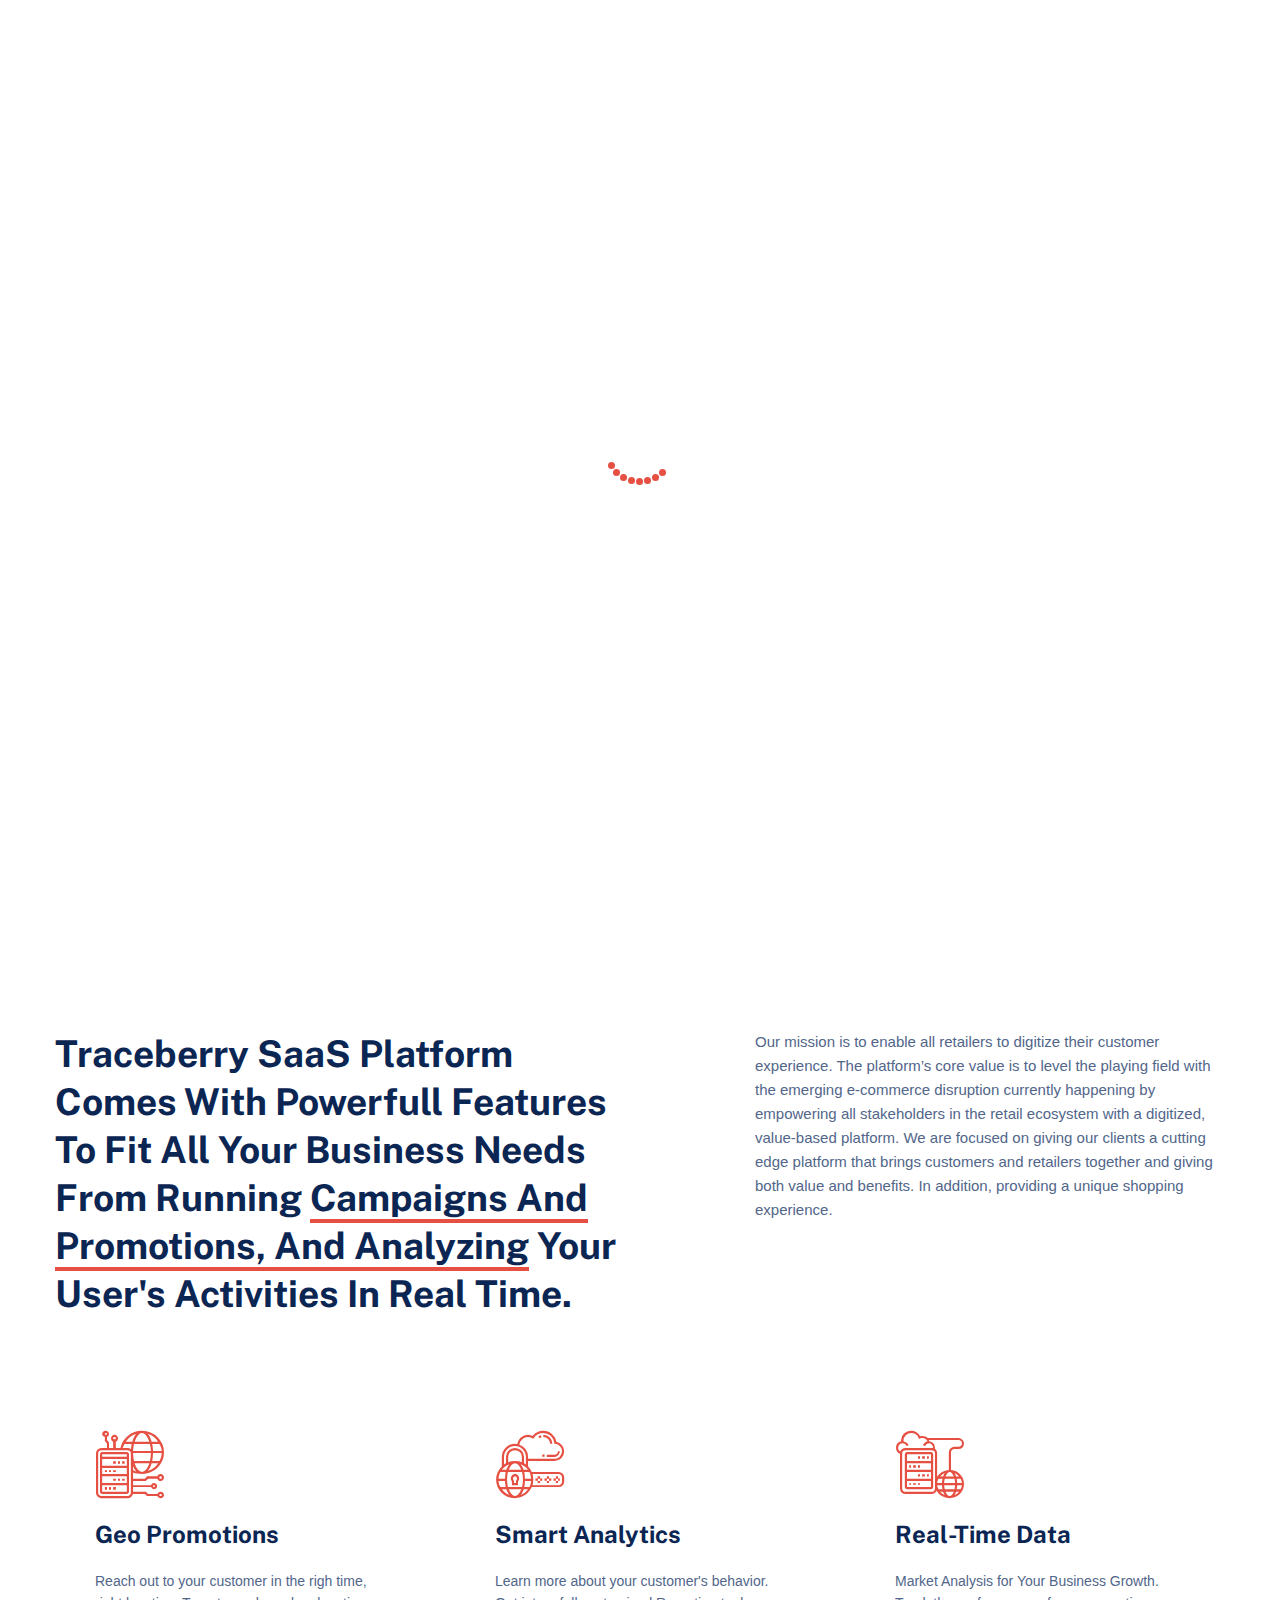
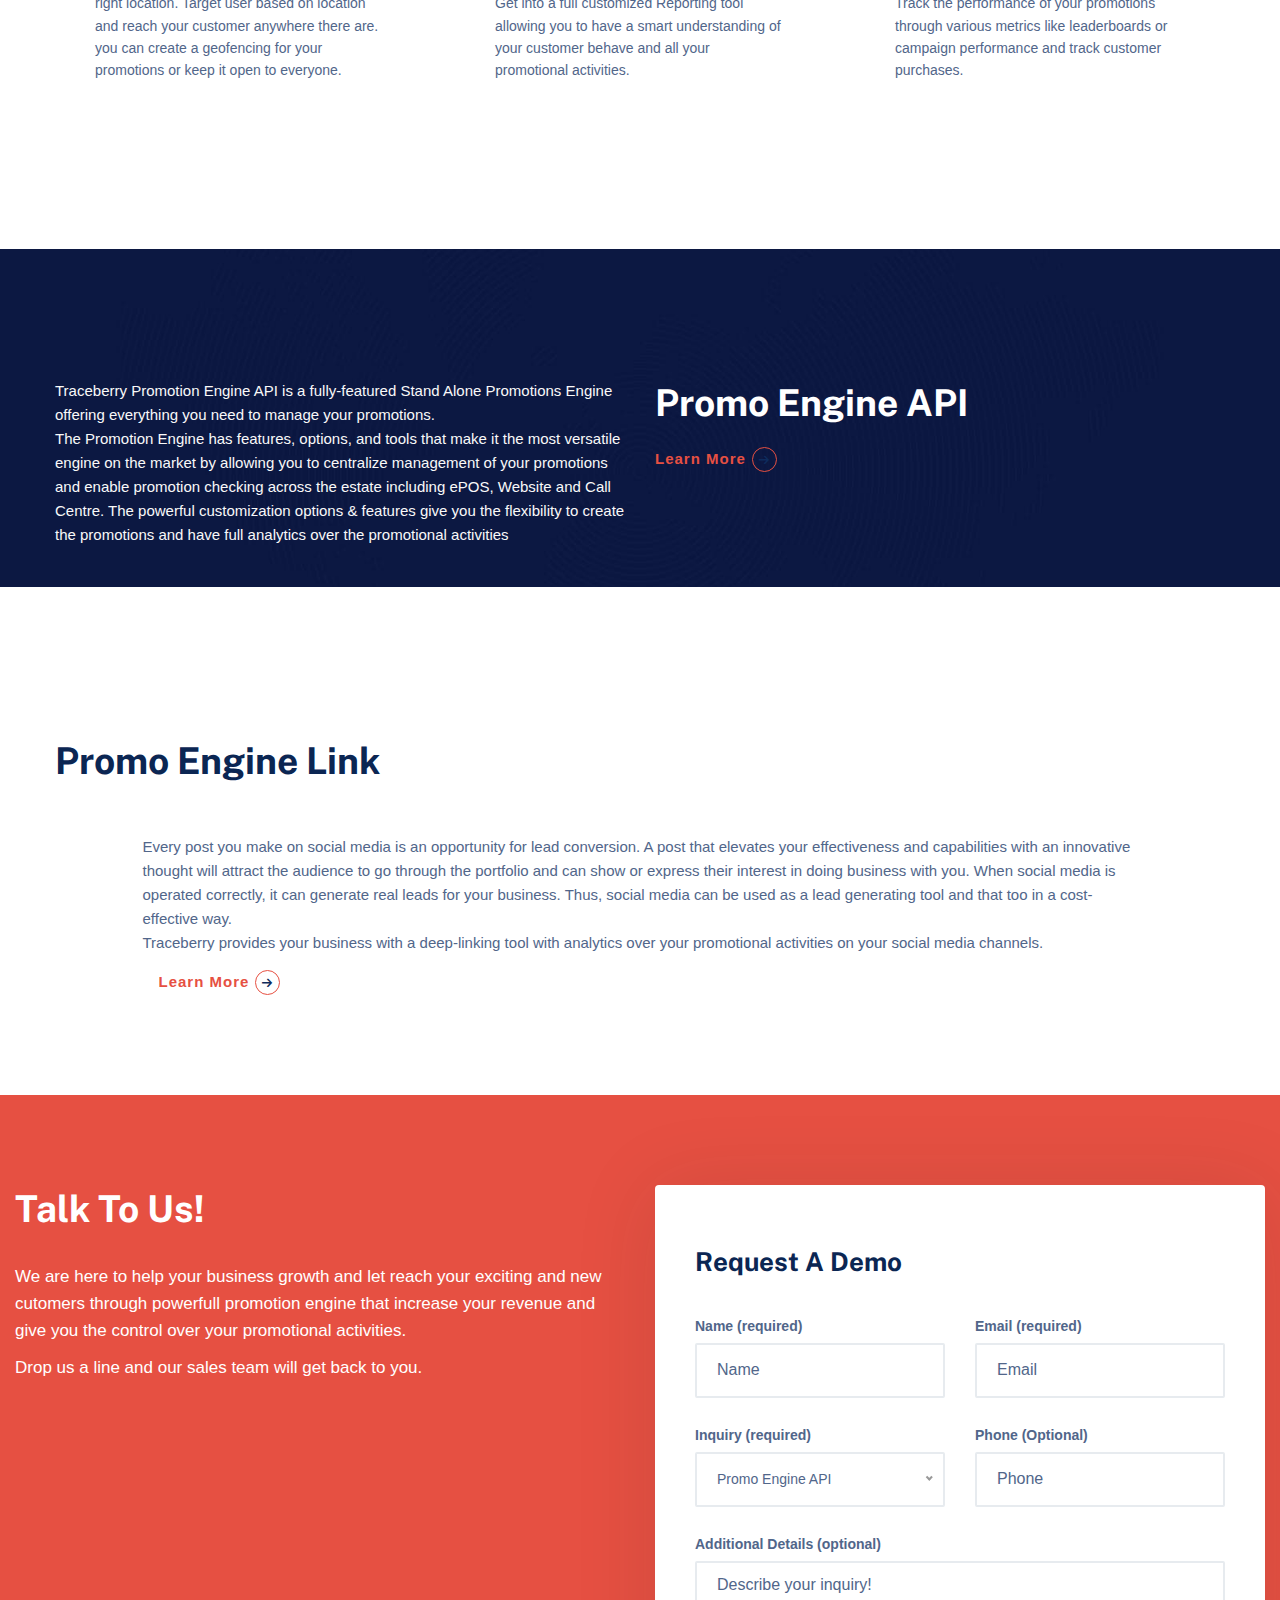
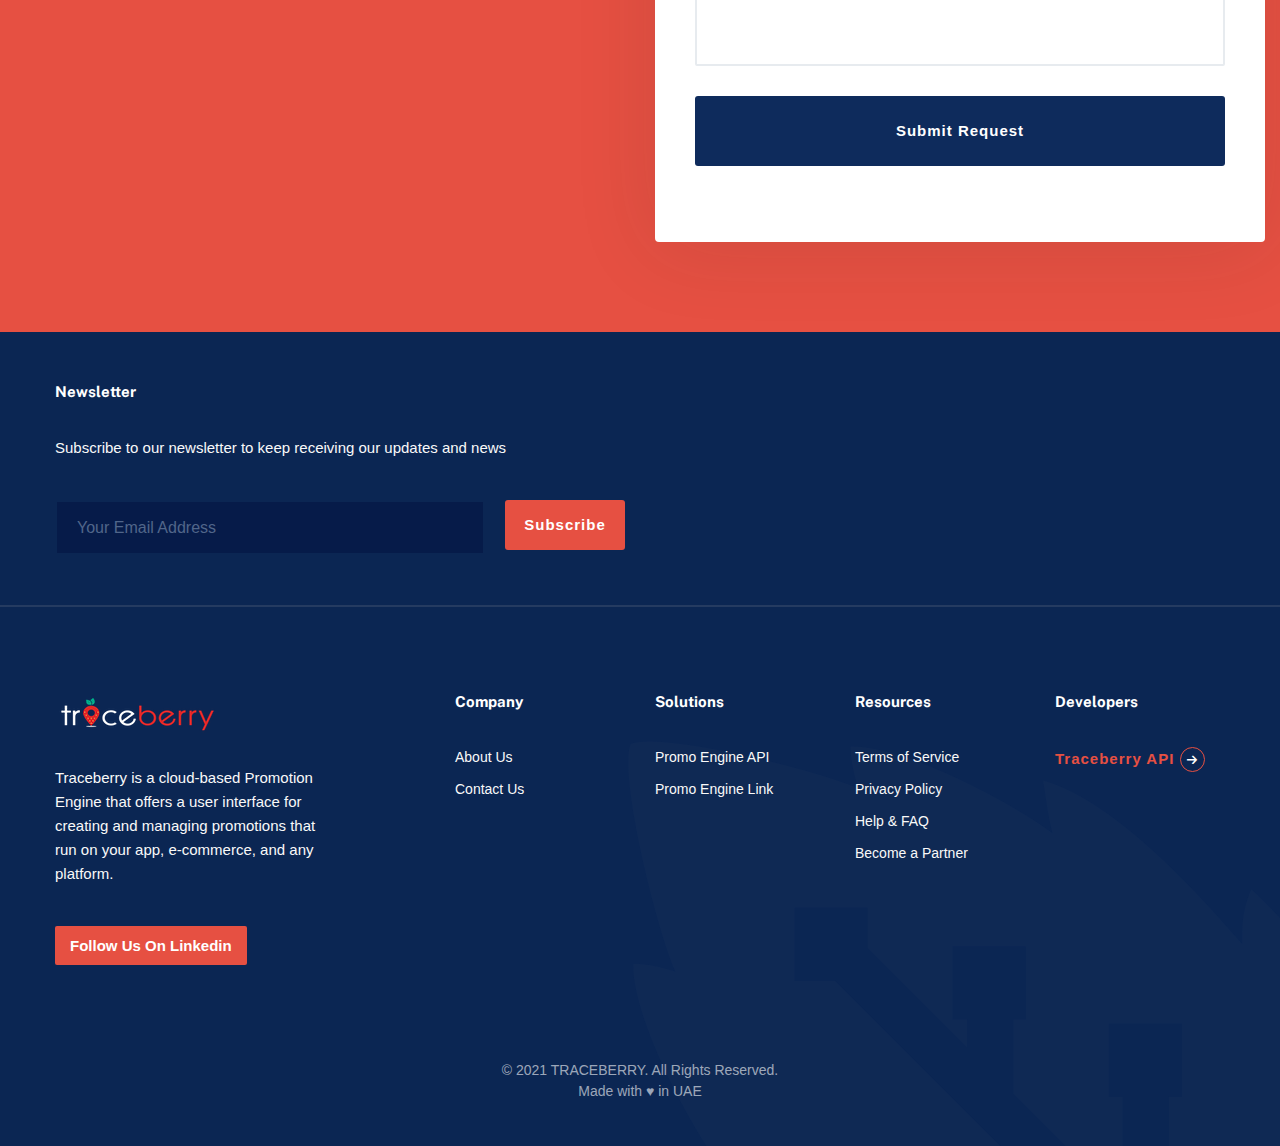
==== commit c5594765: "Update to site april" ====
--- a/index.html
+++ b/index.html
@@ -1,698 +1,425 @@
-<!doctype html>
-<html class="no-js" lang="en">
+<html lang="en">
 
 <head>
-    <meta charset="utf-8">
-    
-    <!--====== Title ======-->
-    <title>TRACEBERRY</title>
-    
-    <meta name="description" content="">
-    <meta name="viewport" content="width=device-width, initial-scale=1">
-
-    <!--====== Favicon Icon ======-->
-    <link rel="shortcut icon" href="assets/images/favicon.png" type="image/png">
-        
-    <!--====== Slick CSS ======-->
-    <link rel="stylesheet" href="assets/css/slick.css">
-        
-    <!--====== Font Awesome CSS ======-->
-    <link rel="stylesheet" href="assets/css/font-awesome.min.css">
-        
-    <!--====== Line Icons CSS ======-->
-    <link rel="stylesheet" href="assets/css/LineIcons.css">
-        
-    <!--====== Animate CSS ======-->
-    <link rel="stylesheet" href="assets/css/animate.css">
-        
-    <!--====== Magnific Popup CSS ======-->
-    <link rel="stylesheet" href="assets/css/magnific-popup.css">
-        
-    <!--====== Bootstrap CSS ======-->
-    <link rel="stylesheet" href="assets/css/bootstrap.min.css">
-    
-    <!--====== Default CSS ======-->
-    <link rel="stylesheet" href="assets/css/default.css">
-    
-    <!--====== Style CSS ======-->
-    <link rel="stylesheet" href="assets/css/style.css">
-    
+  <meta charset="UTF-8" />
+  <meta name="viewport" content="width=device-width, initial-scale=1.0" />
+  <meta http-equiv="X-UA-Compatible" content="ie=edge" />
+  <meta name="description" content="Promotion Engine">
+  <link href="assets/images/favicon/favicon.png" rel="icon">
+  <title>TRACEBERRY</title>
+
+  <link rel="stylesheet" href="https://fonts.googleapis.com/css2?family=Public+Sans:wght@400;700;800;900&family=Roboto:wght@400;700&display=swap">
+  <link rel="stylesheet" href="https://use.fontawesome.com/releases/v5.1.1/css/all.css">
+  <link rel="stylesheet" href="assets/css/libraries.css">
+  <link rel="stylesheet" href="assets/css/style.css">
 </head>
 
 <body>
-    <!--[if IE]>
-    <p class="browserupgrade">You are using an <strong>outdated</strong> browser. Please <a href="https://browsehappy.com/">upgrade your browser</a> to improve your experience and security.</p>
-  <![endif]-->
-   
-   
-    <!--====== PRELOADER PART START ======-->
-
+  <div class="wrapper">
     <div class="preloader">
-        <div class="loader">
-            <div class="ytp-spinner">
-                <div class="ytp-spinner-container">
-                    <div class="ytp-spinner-rotator">
-                        <div class="ytp-spinner-left">
-                            <div class="ytp-spinner-circle"></div>
-                        </div>
-                        <div class="ytp-spinner-right">
-                            <div class="ytp-spinner-circle"></div>
-                        </div>
+      <div class="loading">
+        <span></span><span></span><span></span><span></span><span></span><span></span><span></span><span></span>
+      </div>
+    </div><!-- /.preloader -->
+
+    <!-- =========================
+        Header
+    =========================== -->
+    <header class="header header-transparent">
+      <nav class="navbar navbar-expand-lg sticky-navbar">
+        <div class="container">
+          <a class="navbar-brand" href="index.html">
+            <img src="assets/images/logo/logo-light.png" class="logo-light" alt="logo">
+            <img src="assets/images/logo/logo-dark.png" class="logo-dark" alt="logo">
+          </a>
+          <button class="navbar-toggler" type="button">
+            <span class="menu-lines"><span></span></span>
+          </button>
+          <div class="collapse navbar-collapse" id="mainNavigation">
+            <ul class="navbar-nav mr-auto ml-auto">
+              <li class="nav__item">
+                <a href="index.html" class="nav__item-link active">Home</a>
+              </li><!-- /.nav-item -->
+              <li class="nav__item">
+                <a href="about-us.html" class="nav__item-link">About</a>
+              </li><!-- /.nav-item -->
+              <li class="nav__item  has-dropdown">
+                <a href="#" data-toggle="dropdown" class="dropdown-toggle nav__item-link">Solutions</a>
+                <ul class="dropdown-menu">
+                  <li class="nav__item">
+                    <a href="api.html" class="nav__item-link">Promo Engine API</a>
+                  </li> <!-- /.nav-item -->
+                  <li class="nav__item">
+                    <a href="link.html" class="nav__item-link">Promo Engine Link</a>
+                  </li><!-- /.nav-item -->
+                </ul><!-- /.dropdown-menu -->
+              </li><!-- /.nav-item -->
+              <li class="nav__item">
+                <a href="pricing.html" class="nav__item-link">Pricing & Plans</a>
+              </li><!-- /.nav-item -->
+              <li class="nav__item">
+                <a href="contact-us.html" class="nav__item-link">Contact</a>
+              </li><!-- /.nav-item -->
+            </ul><!-- /.navbar-nav -->
+          </div><!-- /.navbar-collapse -->
+          <ul class="navbar-actions list-unstyled mb-0 d-flex align-items-center">
+            <li class="nav__item">
+              <a href="https://platform.traceberry.com/" target="_blank" class="nav__item-link">Login / Register</a>
+            </li><!-- /.nav-item -->
+            <li class="d-none d-xl-block">
+              <a href="#request" class="btn btn__primary btn__primary-style2 btn_ action__btn-contact">Request A Free Demo</a>
+            </li>
+          </ul><!-- /.navbar-actions -->
+        </div><!-- /.container -->
+      </nav><!-- /.navabr -->
+    </header><!-- /.Header -->
+
+    <!-- ============================
+        Slider
+    ============================== -->
+    <section class="slider">
+      <div class="slick-carousel carousel-arrows-light carousel-dots-light m-slides-0" data-slick='{"slidesToShow": 1, "arrows": true, "dots": true, "speed": 700,"fade": true,"cssEase": "linear"}'>
+        <div class="slide-item align-v-h bg-overlay">
+          <div class="bg-img"><img src="assets/images/sliders/1.jpg" alt="slide img"></div>
+          <div class="container">
+            <div class="row">
+              <div class="col-sm-12 col-md-12 col-lg-12 col-xl-7">
+                <div class="slide-item__content">
+                  <h2 class="slide-item__title">Cloud-Based<br> Promotion Engine</h2>
+                  <p class="slide-item__desc">Run promotions that perform, without wasting time and money on development and marketing.
+
+                  </p>
+                  <a href="#request" class="btn btn__primary btn__primary-style2 btn__hi mr-30">Request A Free Demo</a>
+                </div><!-- /.slide-content -->
+              </div><!-- /.col-xl-7 -->
+            </div><!-- /.row -->
+          </div><!-- /.container -->
+        </div><!-- /.slide-item -->
+      </div><!-- /.carousel -->
+    </section><!-- /.slider -->
+
+    <!-- ========================
+      About Layout 5
+    =========================== -->
+    <section class="about-layout5 pt-130 pb-0">
+      <div class="container">
+        <div class="row heading-layout2">
+          <div class="col-sm-12 col-md-12 col-lg-12 col-xl-6">
+            <h3 class="heading__title mb-30">Traceberry SaaS platform comes with powerfull features to fit all your business needs from running <span class="underlined-text">campaigns and promotions, and analyzing</span> your user's activities in
+              real time.
+            </h3>
+          </div><!-- /.col-xl-5 -->
+          <div class="col-sm-12 col-md-12 col-lg-12 col-xl-5 offset-xl-1">
+            <div class="about__Text">
+              <p>Our mission is to enable all retailers to digitize their customer experience. The platform’s core value is to level the playing field with the emerging e-commerce disruption currently happening by empowering all stakeholders in the
+                retail ecosystem with a digitized, value-based platform. We are focused on giving our clients a cutting edge platform that brings customers and retailers together and giving both value and benefits. In addition, providing a unique
+                shopping experience.
+
+              </p>
+            </div>
+          </div><!-- /.col-xl-5 -->
+        </div><!-- /.row -->
+      </div><!-- /.container -->
+    </section><!-- /.About Layout 5 -->
+
+    <!-- ========================
+        Services Layout 2
+    =========================== -->
+    <section class="services-layout3 pt-40 pb-100">
+      <div class="container">
+        <div class="row">
+          <!-- service item #1 -->
+          <div class="col-sm-12 col-md-6 col-lg-4">
+            <div class="service-item">
+              <div class="service-item__content">
+                <div class="service-item__icon">
+                  <i class="icon-server"></i>
+                </div><!-- /.service-item__icon -->
+                <h4 class="service-item__title">Geo Promotions</h4>
+                <p class="service-item__desc">Reach out to your customer in the righ time, right location. Target user based on location and reach your customer anywhere there are. you can create a geofencing for your promotions or keep it open to
+                  everyone.</p>
+              </div><!-- /.service-content -->
+              <div class="service-item__overlay bg-overlay bg-overlay-primary">
+                <div class="bg-img"><img src="assets/images/services/1.jpg" alt="background"></div>
+              </div><!-- /.service-item__overlay -->
+            </div><!-- /.service-item -->
+          </div><!-- /.col-lg-4 -->
+          <!-- service item #2 -->
+          <div class="col-sm-12 col-md-6 col-lg-4">
+            <div class="service-item">
+              <div class="service-item__content">
+                <div class="service-item__icon">
+                  <i class="icon-cloud"></i>
+                </div><!-- /.service-item__icon -->
+                <h4 class="service-item__title">Smart Analytics</h4>
+                <p class="service-item__desc">Learn more about your customer's behavior. Get into a full customized Reporting tool allowing you to have a smart understanding of your customer behave and all your promotional activities.</p>
+              </div><!-- /.service-content -->
+              <div class="service-item__overlay bg-overlay bg-overlay-primary">
+                <div class="bg-img"><img src="assets/images/services/2.jpg" alt="background"></div>
+              </div><!-- /.service-item__overlay -->
+            </div><!-- /.service-item -->
+          </div><!-- /.col-lg-4 -->
+          <!-- service item #3 -->
+          <div class="col-sm-12 col-md-6 col-lg-4">
+            <div class="service-item">
+              <div class="service-item__content">
+                <div class="service-item__icon">
+                  <i class="icon-hosting"></i>
+                </div><!-- /.service-item__icon -->
+                <h4 class="service-item__title">Real-Time Data</h4>
+                <p class="service-item__desc">Market Analysis for Your Business Growth. Track the performance of your promotions through various metrics like leaderboards or campaign performance and track customer purchases.</p>
+              </div><!-- /.service-content -->
+              <div class="service-item__overlay bg-overlay bg-overlay-primary">
+                <div class="bg-img"><img src="assets/images/services/3.jpg" alt="background"></div>
+              </div><!-- /.service-item__overlay -->
+            </div><!-- /.service-item -->
+          </div><!-- /.col-lg-4 -->
+          <!-- service item #4 -->
+        </div><!-- /.row -->
+      </div><!-- /.container -->
+    </section><!-- /.Services Layout 2 -->
+
+
+
+
+    <!-- ======================
+    Features Layout 2
+    ========================= -->
+    <section class="features-layout2 pt-130 pb-0 mb-130">
+      <div class="bg-img"><img src="assets/images/backgrounds/7.jpg" alt="background"></div>
+      <div class="container">
+        <div class="row heading heading-layout2 mb-50">
+          <div class="col-sm-12 col-md-12 col-lg-6">
+
+            <p class="color-gray mb-40">Traceberry Promotion Engine API is a fully-featured Stand Alone Promotions Engine offering everything you need to manage your promotions.<br>The Promotion Engine has features, options, and tools that make it
+              the most versatile engine on the market by allowing you to centralize management of your promotions and enable promotion checking across the estate including ePOS, Website and Call Centre. The powerful customization options & features
+              give you the flexibility to create the promotions and have full analytics over the promotional activities 
+
+          </div><!-- /.col-lg-6 -->
+          <div class="col-sm-12 col-md-12 col-lg-6">
+            <h3 class="heading__title color-white">Promo Engine API</h3>
+            <div class="footer-widget__content">
+              <a href="api.html" class="btn btn__primary btn__primary-style2 btn__link">
+                <span>Learn More</span><i class="icon-arrow-right icon-outlined"></i>
+              </a>
+            </div>
+          </div><!-- /.col-lg-6 -->
+        </div><!-- /.row -->
+
+      </div><!-- /.container -->
+    </section><!-- /.Features Layout 2 -->
+
+    <!-- =========================
+      Awards
+      =========================== -->
+    <section class="awards pt-20 pb-100">
+      <div class="container">
+        <div class="row">
+          <div class="col-sm-12 col-md-12 col-lg-5">
+            <div class="heading-layout2">
+              <h3 class="heading__title mb-50">Promo Engine Link</h3>
+            </div>
+          </div><!-- /.col-lg-6 -->
+        </div><!-- /.row -->
+        <div class="row awards-wrapper">
+
+          <div class="row justify-content-center">
+            <div class="col-lg-10">
+              <div class="about-content pt-45">
+                <p class="text wow fadeInUp" data-wow-duration="1s" data-wow-delay="0.4s">
+                  Every post you make on social media is an opportunity for lead conversion. A post that elevates your effectiveness and capabilities with an innovative thought will attract the audience to go through the portfolio and can show or
+                  express their interest in doing business with you. When social media is operated correctly, it can generate real leads for your business. Thus, social media can be used as a lead generating tool and that too in a cost-effective way.
+                  <br>
+                  Traceberry provides your business with a deep-linking tool with analytics over your promotional activities on your social media channels.
+                </p>
+              </div> <!-- about content -->
+              <div class="footer-widget__content">
+                <a href="link.html" class="btn btn__primary btn__link mx-3">
+                  <span>Learn More</span><i class="icon-arrow-right icon-outlined"></i>
+                </a>
+              </div>
+            </div>
+          </div> <!-- row -->
+
+        </div><!-- /.row -->
+      </div><!-- /.container -->
+    </section><!-- /.Awards -->
+    <!-- =========================
+       Banner layout 1
+      =========================== -->
+    <section id="request" class="banner-layout1 pt-90 pb-90 bg-overlay bg-overlay-primary">
+      <div class="container-fluid">
+        <div class="row">
+          <div class="col-sm-12 col-md-12 col-lg-12 col-xl-6">
+            <div class="col-inner">
+              <div class="heading-layout2 heading-light mb-40">
+                <h3 class="heading__title mb-30">Talk to Us!</h3>
+                <p class="heading__desc">We are here to help your business growth and let reach your exciting and new cutomers through powerfull promotion engine that increase your revenue and give you the control over your promotional activities.
+                </p>
+                <p class="heading__desc">Drop us a line and our sales team will get back to you.
+                </p>
+
+
+              </div><!-- /.heading -->
+            </div>
+          </div><!-- /.col-xl-6 -->
+          <div class="col-sm-12 col-md-12 col-lg-12 col-xl-6">
+            <div class="contact-panel">
+              <form class="contact-panel__form" method="post" id="requestForm">
+                <div class="row">
+                  <div class="col-sm-12 col-md-12 col-lg-12">
+                    <h4 class="contact-panel__title">Request A Demo</h4>
+                  </div> <!-- /.col-lg-12 -->
+                  <div class="col-sm-6 col-md-6 col-lg-6">
+                    <div class="form-group">
+                      <label for="contact-name">Name (required)</label>
+                      <input type="text" class="form-control" placeholder="Name" id="name" name="contact-name" required>
                     </div>
-                </div>
-            </div>
-        </div>
-    </div>
-
-    <!--====== PRELOADER PART ENDS ======-->
-    
-    <!--====== HEADER PART START ======-->
-    
-    <header class="header-area">
-        <div class="navbar-area headroom">
-            <div class="container">
-                <div class="row">
-                    <div class="col-lg-12">
-                        <nav class="navbar navbar-expand-lg">
-                            <a class="navbar-brand" href="index.html">
-                                <img src="assets/images/logo.png" alt="Logo">
-                            </a>
-                            <button class="navbar-toggler" type="button" data-toggle="collapse" data-target="#navbarSupportedContent" aria-controls="navbarSupportedContent" aria-expanded="false" aria-label="Toggle navigation">
-                                <span class="toggler-icon"></span>
-                                <span class="toggler-icon"></span>
-                                <span class="toggler-icon"></span>
-                            </button>
-
-                            <div class="collapse navbar-collapse sub-menu-bar" id="navbarSupportedContent">
-                                <ul id="nav" class="navbar-nav m-auto">
-                                    <li class="nav-item active">
-                                        <a href="#home">Home</a>
-                                    </li>
-                                    <li class="nav-item">
-                                        <a href="#about">About </a>
-                                    </li>
-                                    <li class="nav-item">
-                                        <a href="#services">Features</a>
-                                    </li>
-                                    <li class="nav-item">
-                                        <a href="#pricing">Pricing</a>
-                                    </li>
-                                    <li class="nav-item">
-                                        <a href="#api">API</a>
-                                    </li>
-                                    <li class="nav-item">
-                                        <a href="#contact">Contact</a>
-                                    </li>
-                                </ul>
-                            </div> <!-- navbar collapse -->
-                            
-                            <div class="navbar-btn d-none d-sm-inline-block">
-                                <a class="main-btn"  href="mailto:info@traceberry.com">Get in Touch</a>
-                            </div>
-                        </nav> <!-- navbar -->
+                  </div><!-- /.col-lg-6 -->
+                  <div class="col-sm-6 col-md-6 col-lg-6">
+                    <div class="form-group">
+                      <label for="contact-email">Email (required)</label>
+                      <input type="email" class="form-control" placeholder="Email" id="email" name="contact-email" required>
                     </div>
-                </div> <!-- row -->
-            </div> <!-- container -->
-        </div> <!-- navbar area -->
-        
-        <div id="home" class="header-hero bg_cover d-lg-flex align-items-center" style="background-image: url(assets/images/header-hero.png)">
-            <div class="container">
-                <div class="row">
-                    <div class="col-lg-7">
-                        <div class="header-hero-content">
-                            <h1 class="hero-title wow fadeInUp" data-wow-duration="1s" data-wow-delay="0.2s"><b>Cloud Based</b><span> Promotions Engine</span> for every <b>Platform.</b></h1>
-                            <p class="text wow fadeInUp" data-wow-duration="1s" data-wow-delay="0.5s">Run promotions that perform, without wasting time and money on development and marketing.
-
-
-
-</p>
-                            
-                        </div> <!-- header hero content -->
+                  </div><!-- /.col-lg-6 -->
+                  <div class="col-sm-6 col-md-6 col-lg-6">
+                    <div class="form-group">
+                      <label for="contact-Phone">Inquiry (required)</label>
+                      <select class="form-control" id="engine">
+                        <option value="Promo Engine API">Promo Engine API</option>
+                        <option value="Promo Engine Link">Promo Engine Link</option>
+                      </select>
                     </div>
-                </div> <!-- row -->
-            </div> <!-- container -->
-            <div class="header-hero-image d-flex align-items-center wow fadeInRightBig" data-wow-duration="1s" data-wow-delay="1.1s">
-                <div class="image">
-                    <img src="assets/images/hero-image.png" alt="Hero Image">
-                </div>
-            </div> <!-- header hero image -->
-        </div> <!-- header hero -->
-    </header>
-    
-    <!--====== HEADER PART ENDS ======-->
-    
-    <!--====== ABOUT PART START ======-->
-    
-    <section id="about" class="about-area pt-115">
+                  </div><!-- /.col-lg-6 -->
+                  <div class="col-sm-6 col-md-6 col-lg-6">
+                    <div class="form-group">
+                      <label for="contact-Phone">Phone (Optional)</label>
+                      <input type="text" class="form-control" placeholder="Phone" id="phone" name="contact-phone">
+                    </div>
+                  </div><!-- /.col-lg-6 -->
+                  <div class="col-sm-12 col-md-12 col-lg-12">
+                    <div class="form-group">
+                      <label for="contact-message">Additional Details (optional)</label>
+                      <textarea class="form-control" placeholder="Describe your inquiry!" id="message" name="contact-message"></textarea>
+                    </div>
+                    <!-- <div class="custom-control custom-checkbox d-flex align-items-center mb-20">
+                      <input type="checkbox" class="custom-control-input" id="terms">
+                      <label class="custom-control-label" for="terms">I accept the privacy and terms.</label>
+                    </div> -->
+                    <h5 name="response"></h5>
+                    <button type="submit" class="btn btn__secondary btn__xl btn__block" name="requestButton">Submit Request </button>
+                    <div class="contact-result"></div>
+                  </div><!-- /.col-lg-12 -->
+                </div><!-- /.row -->
+              </form>
+            </div>
+          </div><!-- /.col-xl-6 -->
+        </div><!-- /.row -->
+      </div><!-- /.container -->
+    </section><!-- /.Banner layout 1 -->
+
+    <!-- ========================
+      Footer
+    ========================== -->
+    <footer class="footer bg-heading">
+      <div class="bg-img"><img src="assets/images/backgrounds/2.png" alt="backgrounds"></div>
+      <div class="footer-contact pt-50 pb-50">
         <div class="container">
-            <div class="row justify-content-center">
-                <div class="col-lg-9">
-                    <div class="about-title text-center wow fadeInUp" data-wow-duration="1s" data-wow-delay="0.3s">
-                        <h6 class="welcome">WELCOME</h6>
-                        <h3 class="title">Traceberry is an cloud based Promotion Engine that offers a user interface for creating and managing promotions that run on your app, e-commerce, and any platform. </h3>
-                    </div>
-                </div>
-            </div> <!-- row -->
-            <div class="row">
-                <div class="col-lg-12">
-                    <div class="about-image mt-60 wow fadeIn" data-wow-duration="1s" data-wow-delay="0.5s">
-                        <img src="assets/images/about.png" alt="about">
-                    </div> <!-- about image -->
-                </div>
-            </div> <!-- row -->
-            <div class="row justify-content-center">
-                <div class="col-lg-10">
-                    <div class="about-content pt-45">
-                        <p class="text wow fadeInUp" data-wow-duration="1s" data-wow-delay="0.4s">Our mission is to enable all retailers to digitize their customer experience. The platform’s core value is to level the playing field with the emerging e-commerce disruption currently happening by empowering all stakeholders in the retail ecosystem with a digitized, value-based platform. We are focused on giving our clients a cutting edge platform that brings customers and retailers together and giving both value and benefits. In addition, providing a unique shopping experience.</p>
-                        
-                        <div class="about-counter pt-60">
-                            <div class="row">
-                                
-                                
-                                
-                            </div> <!-- row -->
-                        </div> <!-- about counter -->
-                    </div> <!-- about content -->
-                </div>
-            </div> <!-- row -->
-        </div> <!-- container -->
-    </section>
-    
-    <!--====== ABOUT PART ENDS ======-->
-    
-    <!--====== OUR SERVICE PART START ======-->
-    
-    <section id="services" class="our-services-area pt-115">
+          <div class="row">
+
+
+            <div class="col-sm-12 col-md-8 col-lg-6">
+              <h6 class="footer-widget__title">Newsletter</h6>
+              <p class="color-gray mb-40">Subscribe to our newsletter to keep receiving our updates and news</p>
+              <p class="color-gray mb-40" name="subResponse"></p>
+              <form class="footer-form d-flex mb-0" id="subscribeForm" method="post">
+                <input type="text" class="form-control mr-20" placeholder="Your Email Address" id="emailSubscription" required>
+                <button type="submit" class="btn btn__primary btn__primary-style2" name="subscribeButton">Subscribe</button>
+              </form>
+            </div><!-- /.col-lg-6 -->
+          </div><!-- /.row -->
+        </div><!-- /.container -->
+      </div><!-- /.footer-contact -->
+      <div class="footer-primary">
         <div class="container">
-            <div class="row justify-content-center">
-                <div class="col-lg-9">
-                    <div class="about-title text-center wow fadeInUp" data-wow-duration="1s" data-wow-delay="0.3s">
-                        <h6 class="welcome">TRACEBERRY FEATURES</h6>
-                        <h3 class="title">Traceberry SaaS platform comes with powerfull features to fit all your business need from running a campagins and promotions, and analyze your user's activities in real time.</h3>
-                    </div>
-                </div>
-            </div> <!-- row -->
-            <div class="row">
-                <div class="col-lg-12">
-                    <div class="our-services-tab pt-30">
-                        <ul class="nav justify-content-center wow fadeIn" data-wow-duration="1s" data-wow-delay="0.5s" id="myTab" role="tablist">
-                            <li class="nav-item">
-                                <a class="active" id="business-tab" data-toggle="tab" href="#business" role="tab" aria-controls="business" aria-selected="true">
-                                    <i class="lni-location"></i> <span>GEO PROMOTIONS</span>
-                                </a>
-                            </li>
-                            <li class="nav-item">
-                                <a id="digital-tab" data-toggle="tab" href="#digital" role="tab" aria-controls="digital" aria-selected="false">
-                                    <i class="lni-analytics"></i> <span>SMART ANALYTICS</span>
-                                </a>
-                            </li>
-
-                            <li class="nav-item">
-                                <a id="market-tab" data-toggle="tab" href="#market" role="tab" aria-controls="market" aria-selected="false">
-                                    <i class="lni-data"></i> <span>REAL-TIME DATA</span>
-                                </a>
-                            </li>
-                        </ul>
-                        <div class="tab-content" id="myTabContent">
-                            <div class="tab-pane fade show active" id="business" role="tabpanel" aria-labelledby="business-tab">
-                                <div class="row">
-                                    <div class="col-lg-6">
-                                        <div class="our-services-image mt-50">
-                                            <img src="assets/images/our-service-1.jpg" alt="service">
-                                        </div> <!-- our services image -->
-                                    </div>
-                                    <div class="col-lg-6">
-                                        <div class="our-services-content mt-45">
-                                            <h3 class="services-title">Reach out to your customer in the righ time, right location</h3>
-                                            <p class="text">Target user based on location and reach your customer anywhere there are. you can create a geofencing for your promotions or keep it open to everyone. </p>
-                                            
-                                            
-                                        </div> <!-- our services content -->
-                                    </div>
-                                </div> <!-- row -->
-                            </div>
-                            
-                            <div class="tab-pane fade" id="digital" role="tabpanel" aria-labelledby="digital-tab">
-                                <div class="row">
-                                    <div class="col-lg-6">
-                                        <div class="our-services-image mt-50">
-                                            <img src="assets/images/our-service-1.jpg" alt="service">
-                                        </div> <!-- our services image -->
-                                    </div>
-                                    <div class="col-lg-6">
-                                        <div class="our-services-content mt-45">
-                                            <h3 class="services-title">Learn more about your customer's behavior</h3>
-                                            <p class="text">Get into a full customized Reporting tool allowing you to have a smart understanding of your customer behave and all your promotional activities through our reporting tool. </p>
-                                            
-                                            
-                                        </div> <!-- our services content -->
-                                    </div>
-                                </div> <!-- row -->
-                            </div>
-                            
-                            <div class="tab-pane fade" id="market" role="tabpanel" aria-labelledby="market-tab">
-                                <div class="row">
-                                    <div class="col-lg-6">
-                                        <div class="our-services-image mt-50">
-                                            <img src="assets/images/our-service-1.jpg" alt="service">
-                                        </div> <!-- our services image -->
-                                    </div>
-                                    <div class="col-lg-6">
-                                        <div class="our-services-content mt-45">
-                                            <h3 class="services-title">Market Analysis  <span>for Your Business Growth.</span></h3>
-                                            <p class="text">Track the performance of your promotions through various metrics like leaderboards or campaign performance and track customer purchases, personal attributes, and their activity on your website and App.</p>
-                                            
-                                            
-                                        </div> <!-- our services content -->
-                                    </div>
-                                </div> <!-- row -->
-                            </div>
-                        </div> <!-- tab content -->
-                    </div> <!-- our services tab -->
-                </div>
-            </div> <!-- row -->
-        </div> <!-- container -->
-    </section>
-    
-    <!--====== OUR SERVICE PART ENDS ======-->
-    
-    <!--====== SERVICE PART START ======-->
-    
-    <section id="service" class="service-area pt-105">
+          <div class="row">
+            <div class="col-sm-12 col-md-12 col-lg-4 footer-widget footer-widget-about">
+              <div class="footer-widget__content">
+                <img src="assets/images/logo/logo-light.png" alt="logo" class="mb-30">
+                <p class="color-gray mb-40">Traceberry is a cloud-based Promotion Engine that offers a user interface for creating and managing promotions that run on your app, e-commerce, and any platform.</p>
+
+
+                <li class="d-none d-xl-block">
+                  <a href="https://www.linkedin.com/company/traceberry" target="_blank" class="btn btn__primary btn__primary-style2 btn_ action__btn-contact">Follow us on Linkedin</a>
+                </li>
+
+                <!-- /.social-icons -->
+              </div><!-- /.footer-widget__content -->
+            </div><!-- /.col-xl-2 -->
+            <div class="col-sm-6 col-md-6 col-lg-2 footer-widget footer-widget-nav">
+              <h6 class="footer-widget__title">Company</h6>
+              <div class="footer-widget__content">
+                <nav>
+                  <ul class="list-unstyled">
+                    <li><a href="about-us.html">About Us</a></li>
+                    <li><a href="contact-us.html">Contact Us</a></li>
+                  </ul>
+                </nav>
+              </div><!-- /.footer-widget__content -->
+            </div><!-- /.col-lg-2 -->
+            <div class="col-sm-6 col-md-6 col-lg-2 footer-widget footer-widget-nav">
+              <h6 class="footer-widget__title">Solutions</h6>
+              <div class="footer-widget__content">
+                <nav>
+                  <ul class="list-unstyled">
+                    <li><a href="api.html">Promo Engine API</a></li>
+                    <li><a href="link.html">Promo Engine Link</a></li>
+                  </ul>
+                </nav>
+              </div><!-- /.footer-widget__content -->
+            </div><!-- /.col-lg-2 -->
+            <div class="col-sm-6 col-md-6 col-lg-2 footer-widget footer-widget-nav">
+              <h6 class="footer-widget__title">Resources</h6>
+              <div class="footer-widget__content">
+                <nav>
+                  <ul class="list-unstyled">
+                    <li><a href="terms.html">Terms of Service</a></li>
+                    <li><a href="privacy.html">Privacy Policy</a></li>
+                    <li><a href="faqs.html">Help & FAQ</a></li>
+                    <li><a href="contact-us.html">Become a Partner</a></li>
+                  </ul>
+                </nav>
+              </div><!-- /.footer-widget__content -->
+            </div><!-- /.col-lg-2 -->
+            <div class="col-sm-6 col-md-6 col-lg-2 footer-widget footer-widget-nav">
+              <h6 class="footer-widget__title">Developers</h6>
+              <div class="footer-widget__content">
+                <a href="dev.html" class="btn btn__primary btn__primary-style2 btn__link">
+                  <span>Traceberry API</span><i class="icon-arrow-right icon-outlined"></i>
+                </a>
+              </div><!-- /.footer-widget__content -->
+            </div><!-- /.col-lg-2 -->
+          </div><!-- /.row -->
+        </div><!-- /.container -->
+      </div><!-- /.footer-primary -->
+      <div class="footer-secondary">
         <div class="container">
-            <div class="row">
-                <div class="col-lg-6 col-md-8">
-                    <div class="section-title wow fadeInUp" data-wow-duration="1s" data-wow-delay="0.2s">
-                        <h6 class="sub-title">Why Us</h6>
-                        <h4 class="title">Easy Process With Traceberry API</h4>
-                    </div> <!-- section title -->
-                </div>
-            </div> <!-- row -->
-            <div class="service-wrapper mt-60 wow fadeInUp" data-wow-duration="1s" data-wow-delay="0.6s">
-                <div class="row no-gutters justify-content-center">
-                    <div class="col-lg-4 col-md-7">
-                        <div class="single-service d-flex">
-                            <div class="service-icon">
-                                <img src="assets/images/service-1.png" alt="Icon">
-                            </div>
-                            <div class="service-content media-body">
-                                <h4 class="service-title">POWERFUL API</h4>
-                                <p class="text">A headless design, with APIs easy-to-integrate to mobile applications.</p>
-                            </div>
-                            <div class="shape shape-1">
-                                <img src="assets/images/shape/shape-1.svg" alt="shape">
-                            </div>
-                            <div class="shape shape-2">
-                                <img src="assets/images/shape/shape-2.svg" alt="shape">
-                            </div>
-                        </div> <!-- single service -->
-                    </div>
-                    <div class="col-lg-4 col-md-7">
-                        <div class="single-service service-border d-flex">
-                            <div class="service-icon">
-                                <img src="assets/images/service-2.png" alt="Icon">
-                            </div>
-                            <div class="service-content media-body">
-                                <h4 class="service-title">FULL CONTROL</h4>
-                                <p class="text">A scalable tool that will give you full control over your promotion activities.</p>
-                            </div>
-                            <div class="shape shape-3">
-                                <img src="assets/images/shape/shape-3.svg" alt="shape">
-                            </div>
-                        </div> <!-- single service -->
-                    </div>
-                    <div class="col-lg-4 col-md-7">
-                        <div class="single-service d-flex">
-                            <div class="service-icon">
-                                <img src="assets/images/service-3.png" alt="Icon">
-                            </div>
-                            <div class="service-content media-body">
-                                <h4 class="service-title">TARGET CUSTOMERS</h4>
-                                <p class="text">Plan easily for ultra-targeted promotions campaigns.</p>
-                            </div>
-                            <div class="shape shape-4">
-                                <img src="assets/images/shape/shape-4.svg" alt="shape">
-                            </div>
-                            <div class="shape shape-5">
-                                <img src="assets/images/shape/shape-5.svg" alt="shape">
-                            </div>
-                        </div> <!-- single service -->
-                    </div>
-                </div> <!-- row -->
-                 <!-- row -->
-            </div> <!-- service wrapper -->
-        </div> <!-- container -->
-    </section>
-    
-    <!--====== SERVICE PART ENDS ======-->
-    <!--====== PRICING PART START ======-->
-    
-    <section data-scroll-index="0" id="pricing" class="pricing-area pt-115">
-        <div class="container">
-            <div class="row justify-content-center">
-                <div class="col-lg-5 col-md-8 col-sm-9">
-                    <div class="section-title text-center pb-20 wow fadeInUpBig" data-wow-duration="1s" data-wow-delay="0.2s">
-                        <h6 class="sub-title">Pricing Plans</h6>
-                        <h4 class="title">Providing Best Pricing <span>For Your Business.</span></h4>
-                        <P>Start your 30 Day Free Trial Today. No Charge, No Commitment.</P>
-                    </div> <!-- section title -->
-                </div>
-            </div> <!-- row -->
-            <div class="row no-gutters justify-content-center">
-                <div class="col-lg-4 col-md-7 col-sm-9">
-                    <div class="single-pricing text-center pricing-color-1 mt-30 wow fadeIn" data-wow-duration="1s" data-wow-delay="0.3s">
-                        <div class="pricing-price">
-                            <span class="price"><b>249</b>$.<span class="symbol">/Month</span></span>
-                        </div>
-                        <div class="pricing-title mt-20">
-                            <h4 class="title">Professional</h4>
-                        </div>
-                        <div class="pricing-list pt-20">
-                            <ul>
-                                <li>Traceberry API</li>
-                                <li>Social Media API</li>
-                                <li>100 Promotion</li>
-                                <li>2000 Redemptions</li>
-                                <li>Daily Report</li>
-                                <li>Email Support</li>
-                            </ul>
-                        </div>
-                        
-                        
-                    </div> <!-- single pricing -->
-                </div>
-                <div class="col-lg-4 col-md-7 col-sm-9">
-                    <div class="single-pricing text-center pricing-active pricing-color-2 mt-30 wow fadeIn" data-wow-duration="1s" data-wow-delay="0.6s">
-                        <div class="pricing-price">
-                             <span class="price"><b>599</b>$.<span class="symbol">/Month</span></span>
-                        </div>
-                        <div class="pricing-title mt-20">
-                            <span class="btn">Most Value</span>
-                            <h4 class="title">Growth</h4>
-                        </div>
-                        <div class="pricing-list pt-20">
-                            <ul>
-                                <li>Traceberry API</li>
-                                <li>Social Media API</li>
-                                <li>500 Promotion</li>
-                                <li>10K Redemptions</li>
-                                <li>Real-Time Report</li>
-                                <li>Email / Phone Support</li>
-                            </ul>
-                        </div>
-                        
-                       
-                    </div> <!-- single pricing -->
-                </div>
-                <div class="col-lg-4 col-md-7 col-sm-9">
-                    <div class="single-pricing text-center pricing-color-3 mt-30 wow fadeIn" data-wow-duration="1s" data-wow-delay="0.9s">
-                        <div class="pricing-price">
-                             <span class="price"><b>4,999</b>$.<span class="symbol">/Month</span></span>
-                        </div>
-                        <div class="pricing-title mt-20">
-                            <h4 class="title">Enterprise</h4>
-                        </div>
-                        <div class="pricing-list pt-20">
-                            <ul>
-                                <li>Traceberry API</li>
-                                <li>Social Media API</li>
-                                <li>Unlimited Promotion</li>
-                                <li>Unlimited Redemptions</li>
-                                <li>Real-Time Report</li>
-                                <li>Priority Support</li>
-                            </ul>
-                        </div>
-                        
-                    </div> <!-- single pricing -->
-                </div>
-            </div> <!-- row --><br>
-            <div class="service-wrapper mt-60 wow fadeInUp" data-wow-duration="1s" data-wow-delay="0.6s">
-                <div class="row no-gutters justify-content-center">
-                    <div class="col-lg-4 col-md-7">
-                        <div class="single-service d-flex">
-                            
-                            <div class="service-content media-body">
-                                <h4 class="service-title">Social Media API</h4>
-                               <p class="text">Don't have an App or a website. Publish promotions to Facebook and Instagram direclty through Traceberry Platform.</p>
-<br>
-                                <div class="pricing-price">
-                             <span class="price"><b>49</b>$.<span class="symbol">/Month</span></span>
-                        </div>
-                                
-                            </div>
-                            
-                            
-                        </div> <!-- single service -->
-                    </div>
-                    <div class="col-lg-4 col-md-7">
-                        <div class="single-service service-border d-flex">
-                            
-                            <div class="service-content media-body">
-                                <h4 class="service-title">Pay As You Go</h4>
-                               <p class="text">Purchase Traceberry API with pay-as-you-go pricing. Pay only for what you use each month, with no upfront commitment.</p>
-<br>
-                                <div class="pricing-price">
-                             <span class="price"><b>0.80</b>$.<span class="symbol">/ Transaction / Month</span></span>
-                        </div>
-                                
-                            </div>
-                            
-                        </div> <!-- single service -->
-                    </div>
-                    <div class="col-lg-4 col-md-7">
-                        <div class="single-service d-flex">
-                            
-                            <div class="service-content media-body">
-                                <h4 class="service-title">Marketing Agencies</h4>
-                               <p class="text">At Traceberry, we help marketing agencies to publish customized promotional activities for their customers.</p>
-<br>
-                                <div class="pricing-price">
-                             <span class="price"><span class="symbol">Contact us for pricing</span></span>
-                        </div>
-                                
-                            </div>
-                        </div> <!-- single service -->
-                    </div>
-                </div> <!-- row -->
-                 <!-- row -->
-            </div>
-        </div> <!-- container -->
-    </section>
-    
-    <!--====== PRICING PART ENDS ======-->
-    
- 
-    
-    <!--====== BRAND PART START ======-->
-    
-    <section id="api" class="about-area pt-115">
-        <div class="container">
-            <div class="row justify-content-center">
-                <div class="col-lg-9">
-                    <div class="about-title text-center wow fadeInUp" data-wow-duration="1s" data-wow-delay="0.3s">
-                        <h6 class="welcome">Tracebery API Reference</h6>
-                        
-                    </div>
-                </div>
-            </div> <!-- row -->
-            
-            <div class="row justify-content-center">
-                <div class="col-lg-10">
-                    <div class="about-content pt-45">
-                        <p class="text wow fadeInUp" data-wow-duration="1s" data-wow-delay="0.4s">
-                        Traceberry API is organized around REST. Our API has predictable resource-oriented URLs, accepts form-encoded request bodies, returns JSON-encoded responses, and uses standard HTTP response codes, authentication, and verbs.<br><br>
-
-You can use the Traceberry API in test mode, which does not affect your live data or interact with the banking networks. The API key you use to authenticate the request determines whether the request is live mode or test mode.<br><br>
-
-Traceberry API differs for every account as we release new versions and tailor functionality based on account level and package you subscribe to.<br><br>
-                            
-                            Traceberry API uses API keys to authenticate requests. You can view and manage your API keys in the Traceberry Portal.<br><br>
-
-Your API keys carry many privileges, so be sure to keep them secure! Do not share your secret API keys in publicly accessible areas such as GitHub, client-side code, and so forth.<br><br>
-
-Authentication to the API is performed via HTTP Basic Auth. Provide your API key as the basic auth username value. You do not need to provide a password.
-                        </p>
-                    </div> <!-- about content -->
-                </div>
-            </div> <!-- row -->
-        </div> <!-- container -->
-    </section>
-    
-    <!--====== BRAND PART ENDS ======-->
-    <!--====== CONTACT PART START ======-->
-
-    <section id="contact" class="contact-area pt-120 pb-120">
-        <div class="container">
-            <div class="row justify-content-center">
-                <div class="col-lg-4">
-                    <div class="section-title text-center pb-20 wow fadeInUp" data-wow-duration="1s" data-wow-delay="0.3s">
-                        <h6 class="sub-title">Our Contact</h6>
-                        <h4 class="title">Get In <span>Touch.</span></h4>
-                    </div> <!-- section title -->
-                </div>
-            </div> <!-- row -->
-            <div class="contact-info pt-30">
-                <div class="row">
-                    
-                </div> <!-- row -->
-            </div> <!-- contact info -->
-            <div class="row">
-                <div class="col-lg-12">
-                    <div class="contact-wrapper-form pt-115  wow fadeInUpBig" data-wow-duration="1s" data-wow-delay="0.5s">
-                        <h4 class="contact-title pb-10"><i class="lni-envelope"></i> Leave <span>A Message.</span></h4>
-                        
-                        <form id="contact-form" action="assets/contact.php" method="post">
-                            <div class="row">
-                                <div class="col-md-6">
-                                    <div class="contact-form mt-45">
-                                        <label>Enter Your Name</label>
-                                        <input type="text" name="name" placeholder="Full Name">
-                                    </div> <!-- contact-form -->
-                                </div>
-                                <div class="col-md-6">
-                                    <div class="contact-form mt-45">
-                                        <label>Enter Your Email</label>
-                                        <input type="email" name="email" placeholder="Email">
-                                    </div> <!-- contact-form -->
-                                </div>
-                                <div class="col-md-12">
-                                    <div class="contact-form mt-45">
-                                        <label>Your Message</label>
-                                        <textarea name="message" placeholder="Enter your message..."></textarea>
-                                    </div> <!-- contact-form -->
-                                </div>
-                                <p class="form-message"></p>
-                                <div class="col-md-12">
-                                    <div class="contact-form mt-45">
-                                        <button type="submit" class="main-btn">Send Now</button>
-                                    </div> <!-- contact-form -->
-                                </div>
-                            </div> <!-- row -->
-                        </form>
-                    </div> <!-- contact wrapper form -->
-                </div>
-            </div> <!-- row -->
-        </div> <!-- container -->
-    </section>
-
-    <!--====== CONTACT PART ENDS ======-->
-    
-    <!--====== FOOTER PART START ======-->
-    
-        <div class="container">
-            <div class="footer-widget pt-30 pb-70">
-                <div class="row">
-                    <div class="col-lg-3 col-sm-6 order-sm-1 order-lg-1">
-                        <div class="footer-about pt-40">
-                            <a href="#">
-                                <img src="assets/images/logo.png" alt="Logo">
-                            </a>
-                             <p class="text">Promotions Engine for every Platform.</p>
-                        </div> <!-- footer about -->
-                    </div>
-                    <div class="col-lg-3 col-sm-6 order-sm-3 order-lg-2">
-                        <div class="footer-link pt-40">
-                            <div class="footer-title">
-                                <h5 class="title">Services</h5>
-                            </div>
-                            <ul>
-                               <li><a href="comingsoon.html" target="_blank">Build your business with us</a></li>
-                                <li><a href="comingsoon.html" target="_blank">Become a Partner</a></li>
-                                <li><a href="comingsoon.html" target="_blank">Affiliate Program</a></li>
-                            </ul>
-                        </div> <!-- footer link -->
-                    </div>
-                    <div class="col-lg-3 col-sm-6 order-sm-4 order-lg-3">
-                        <div class="footer-link pt-40">
-                            <div class="footer-title">
-                                <h5 class="title">Legal</h5>
-                            </div>
-                            <ul>
-                                <li><a href="terms.html" target="_blank">Terms & Conditions</a></li>
-                                <li><a href="privacy.html" target="_blank">Privacy Policy</a></li>
-                            </ul>
-                        </div> <!-- footer link -->
-                    </div>
-                    <div class="col-lg-3 col-sm-6 order-sm-2 order-lg-4">
-                        <div class="footer-contact pt-40">
-                            <div class="footer-title">
-                                <h5 class="title">Contact</h5>
-                            </div>
-                            <div class="contact pt-10">
-                                <p class="text">Jumeirah Lakes Towers <br>
-                                    Dubai, United Arab Emirates.</p>
-                                <p class="text">info@traceberry.com</p>
-                                
-
-                                <ul class="social mt-40">
-                                    <li><a href="https://www.linkedin.com/company/traceberry/" target="_blank"><i class="lni-linkedin"></i></a></li>
-                                </ul>
-                            </div> <!-- contact -->
-                        </div> <!-- footer contact -->
-                    </div>
-                </div> <!-- row -->
-            </div> <!-- footer widget -->
-            <div class="footer-copyright text-center">
-                <p class="text">© 2021 Crafted by <a href="https://uideck.com" rel="nofollow">TRACEBERRY</a> All Rights Reserved.<br>Traceberry Platform Made with &hearts; in UAE</p>
-
-            </div>
-        </div> <!-- container -->
-    </footer>
-    
-    <!--====== FOOTER PART ENDS ======-->
-    
-    <!--====== BACK TOP TOP PART START ======-->
-
-    <a href="#" class="back-to-top"><i class="lni-chevron-up"></i></a>
-
-    <!--====== BACK TOP TOP PART ENDS ======-->  
-
-
-
-
-    <!--====== Jquery js ======-->
-    <script src="assets/js/vendor/jquery-1.12.4.min.js"></script>
-    <script src="assets/js/vendor/modernizr-3.7.1.min.js"></script>
-    
-    <!--====== Bootstrap js ======-->
-    <script src="assets/js/popper.min.js"></script>
-    <script src="assets/js/bootstrap.min.js"></script>
-    
-    <!--====== Slick js ======-->
-    <script src="assets/js/slick.min.js"></script>
-    
-    <!--====== Isotope js ======-->
-    <script src="assets/js/imagesloaded.pkgd.min.js"></script>
-    <script src="assets/js/isotope.pkgd.min.js"></script>
-    
-    <!--====== Counter Up js ======-->
-    <script src="assets/js/waypoints.min.js"></script>
-    <script src="assets/js/jquery.counterup.min.js"></script>
-    
-    <!--====== Circles js ======-->
-    <script src="assets/js/circles.min.js"></script>
-    
-    <!--====== Appear js ======-->
-    <script src="assets/js/jquery.appear.min.js"></script>
-    
-    <!--====== WOW js ======-->
-    <script src="assets/js/wow.min.js"></script>
-    
-    <!--====== Headroom js ======-->
-    <script src="assets/js/headroom.min.js"></script>
-    
-    <!--====== Jquery Nav js ======-->
-    <script src="assets/js/jquery.nav.js"></script>
-    
-    <!--====== Scroll It js ======-->
-    <script src="assets/js/scrollIt.min.js"></script>
-    
-    <!--====== Magnific Popup js ======-->
-    <script src="assets/js/jquery.magnific-popup.min.js"></script>
-    
-    <!--====== Main js ======-->
-    <script src="assets/js/main.js"></script>
-    
+          <div class="row">
+            <div class="col-sm-12 col-md-12 col-lg-12 text-center">
+              <span class="fz-14">&copy; 2021 TRACEBERRY. All Rights Reserved.<br>Made with &hearts; in UAE</span>
+            </div><!-- /.col-lg-12 -->
+          </div><!-- /.row -->
+        </div><!-- /.container -->
+      </div><!-- /.footer-secondary -->
+    </footer><!-- /.Footer -->
+    <button id="scrollTopBtn"><i class="fas fa-long-arrow-alt-up"></i></button>
+  </div><!-- /.wrapper -->
+
+  <script src="assets/js/jquery-3.5.1.min.js"></script>
+  <script src="assets/js/plugins.js"></script>
+  <script src="assets/js/main.js"></script>
+  <script src="assets/js/demo-request.js"></script>
+  <script src="assets/js/subscribe.js"></script>
 </body>
 
 </html>
--- a/assets/css/style.css
+++ b/assets/css/style.css
@@ -1,2199 +1,8000 @@
-/*-----------------------------------------------------------------------------------
-
-    Template Name: Consult - Business Consultancy Agency Template
-    Template URI: uideck.com
-    Description: Consult - Business Consultancy Agency Template
-    Author: Uideck
-    Author URI: https://uideck.com/
-    Support: https://uideck.com/support/
-    Version: 1.0
-
------------------------------------------------------------------------------------
-
-    CSS INDEX
-    ===================
-
-    01.COMMON
-    02.HEADER
-    03.ABOUT
-    04.GALLERY
-    05.SERVICE
-    06.PRICING
-    07.TESTIMONIAL
-    08.BRAND
-    09.BL0G
-    10.CONTACT
-    11.FOOTER
-    12.PAGE BANNER
-    13.BL0G DETAILS
-
------------------------------------------------------------------------------------*/
-/*===========================
-    01.COMMON css 
-===========================*/
-@import url("https://fonts.googleapis.com/css?family=Nunito:300,400,700,800&display=swap");
-body {
-  font-family: "Nunito", sans-serif;
-  font-weight: normal;
-  font-style: normal;
-  color: #798795;
-  overflow-X: hidden; }
-
-* {
-  margin: 0;
-  padding: 0;
-  -webkit-box-sizing: border-box;
-  -moz-box-sizing: border-box;
-  box-sizing: border-box; }
-
-img {
-  max-width: 100%; }
-
-a:focus,
-input:focus,
-textarea:focus,
-button:focus {
-  text-decoration: none;
-  outline: none; }
-
-a:focus,
-a:hover {
-  text-decoration: none; }
-
-i,
-span,
-a {
-  display: inline-block; }
-
-audio,
-canvas,
-iframe,
-img,
-svg,
-video {
-  vertical-align: middle; }
-
-h1,
-h2,
-h3,
-h4,
-h5,
-h6 {
-  font-family: "Nunito", sans-serif;
-  font-weight: 800;
-  color: #404040;
-  margin: 0px; }
-
-h1 {
-  font-size: 48px; }
-
-h2 {
-  font-size: 36px; }
-
-h3 {
-  font-size: 28px; }
-
-h4 {
-  font-size: 22px; }
-
-h5 {
-  font-size: 18px; }
-
-h6 {
-  font-size: 16px; }
-
-ul, ol {
-  margin: 0px;
-  padding: 0px;
-  list-style-type: none; }
-
-p {
-  font-size: 14px;
-  font-weight: 400;
-  line-height: 24px;
-  color: #798795;
-  margin: 0px;
-  font-family: "Nunito", sans-serif; }
-
-.bg_cover {
-  background-position: center center;
-  background-size: cover;
-  background-repeat: no-repeat;
-  width: 100%;
-  height: 100%; }
-
-/*===== All Button Style =====*/
-.main-btn {
-  display: inline-block;
-  font-weight: 700;
-  font-family: "Nunito", sans-serif;
-  text-align: center;
-  white-space: nowrap;
-  vertical-align: middle;
-  -webkit-user-select: none;
-  -moz-user-select: none;
-  -ms-user-select: none;
-  user-select: none;
-  border: 2px solid #f14836;
-  padding: 0 30px;
-  font-size: 16px;
-  height: 55px;
-  line-height: 51px;
-  border-radius: 50px;
-  color: #fff;
-  cursor: pointer;
-  z-index: 5;
-  -webkit-transition: all 0.4s ease-out 0s;
-  -moz-transition: all 0.4s ease-out 0s;
-  -ms-transition: all 0.4s ease-out 0s;
-  -o-transition: all 0.4s ease-out 0s;
-  transition: all 0.4s ease-out 0s;
-  background-color: #f14836; }
-  .main-btn:hover {
-    background-color: rgba(241, 72, 54, 0.3);
-    color: #f14836;
-    border-color: #f14836; }
-  .main-btn.main-btn-2 {
-    background-color: #fff;
-    color: #f14836;
-    border-color: #f14836; }
-    .main-btn.main-btn-2:hover {
-      background-color: rgba(241, 72, 54, 0.3);
-      border-color: #f14836; }
-
-/*===== All Section Title Style =====*/
-.section-title .sub-title {
-  font-size: 18px;
-  font-weight: 400;
-  color: #f14836;
-  text-transform: uppercase; }
-  @media (max-width: 767px) {
-    .section-title .sub-title {
-      font-size: 16px; } }
-.section-title .title {
-  font-size: 32px;
-  padding-top: 10px; }
-  @media only screen and (min-width: 992px) and (max-width: 1199px) {
-    .section-title .title {
-      font-size: 30px; } }
-  @media (max-width: 767px) {
-    .section-title .title {
-      font-size: 24px; } }
-  .section-title .title span {
-    font-weight: 400;
-    display: contents; }
-
-/*===== All Slick Slide Outline Style =====*/
-.slick-slide {
-  outline: 0; }
-
-/*===== All Preloader Style =====*/
-.preloader {
-  /* Body Overlay */
-  position: fixed;
-  top: 0;
-  left: 0;
-  display: table;
-  height: 100%;
-  width: 100%;
-  /* Change Background Color */
-  background: #fff;
-  z-index: 99999; }
-  .preloader .loader {
-    display: table-cell;
-    vertical-align: middle;
-    text-align: center; }
-    .preloader .loader .ytp-spinner {
-      position: absolute;
-      left: 50%;
-      top: 50%;
-      width: 64px;
-      margin-left: -32px;
-      z-index: 18;
-      pointer-events: none; }
-      .preloader .loader .ytp-spinner .ytp-spinner-container {
-        pointer-events: none;
-        position: absolute;
-        width: 100%;
-        padding-bottom: 100%;
-        top: 50%;
-        left: 50%;
-        margin-top: -50%;
-        margin-left: -50%;
-        -webkit-animation: ytp-spinner-linspin 1568.23529647ms linear infinite;
-        -moz-animation: ytp-spinner-linspin 1568.23529647ms linear infinite;
-        -o-animation: ytp-spinner-linspin 1568.23529647ms linear infinite;
-        animation: ytp-spinner-linspin 1568.23529647ms linear infinite; }
-        .preloader .loader .ytp-spinner .ytp-spinner-container .ytp-spinner-rotator {
-          position: absolute;
-          width: 100%;
-          height: 100%;
-          -webkit-animation: ytp-spinner-easespin 5332ms cubic-bezier(0.4, 0, 0.2, 1) infinite both;
-          -moz-animation: ytp-spinner-easespin 5332ms cubic-bezier(0.4, 0, 0.2, 1) infinite both;
-          -o-animation: ytp-spinner-easespin 5332ms cubic-bezier(0.4, 0, 0.2, 1) infinite both;
-          animation: ytp-spinner-easespin 5332ms cubic-bezier(0.4, 0, 0.2, 1) infinite both; }
-          .preloader .loader .ytp-spinner .ytp-spinner-container .ytp-spinner-rotator .ytp-spinner-left {
-            position: absolute;
-            top: 0;
-            left: 0;
-            bottom: 0;
-            overflow: hidden;
-            right: 50%; }
-          .preloader .loader .ytp-spinner .ytp-spinner-container .ytp-spinner-rotator .ytp-spinner-right {
-            position: absolute;
-            top: 0;
-            right: 0;
-            bottom: 0;
-            overflow: hidden;
-            left: 50%; }
-    .preloader .loader .ytp-spinner-circle {
-      box-sizing: border-box;
-      position: absolute;
-      width: 200%;
-      height: 100%;
-      border-style: solid;
-      /* Spinner Color */
-      border-color: #f14836 #f14836 #dedede4f;
-      border-radius: 50%;
-      border-width: 6px; }
-    .preloader .loader .ytp-spinner-left .ytp-spinner-circle {
-      left: 0;
-      right: -100%;
-      border-right-color: #dedede4f;
-      -webkit-animation: ytp-spinner-left-spin 1333ms cubic-bezier(0.4, 0, 0.2, 1) infinite both;
-      -moz-animation: ytp-spinner-left-spin 1333ms cubic-bezier(0.4, 0, 0.2, 1) infinite both;
-      -o-animation: ytp-spinner-left-spin 1333ms cubic-bezier(0.4, 0, 0.2, 1) infinite both;
-      animation: ytp-spinner-left-spin 1333ms cubic-bezier(0.4, 0, 0.2, 1) infinite both; }
-    .preloader .loader .ytp-spinner-right .ytp-spinner-circle {
-      left: -100%;
-      right: 0;
-      border-left-color: #dedede4f;
-      -webkit-animation: ytp-right-spin 1333ms cubic-bezier(0.4, 0, 0.2, 1) infinite both;
-      -moz-animation: ytp-right-spin 1333ms cubic-bezier(0.4, 0, 0.2, 1) infinite both;
-      -o-animation: ytp-right-spin 1333ms cubic-bezier(0.4, 0, 0.2, 1) infinite both;
-      animation: ytp-right-spin 1333ms cubic-bezier(0.4, 0, 0.2, 1) infinite both; }
-
-/* Preloader Animations */
-@-webkit-keyframes ytp-spinner-linspin {
-  to {
-    -webkit-transform: rotate(360deg);
-    -moz-transform: rotate(360deg);
-    -ms-transform: rotate(360deg);
-    -o-transform: rotate(360deg);
-    transform: rotate(360deg); } }
-@keyframes ytp-spinner-linspin {
-  to {
-    -webkit-transform: rotate(360deg);
-    -moz-transform: rotate(360deg);
-    -ms-transform: rotate(360deg);
-    -o-transform: rotate(360deg);
-    transform: rotate(360deg); } }
-@-webkit-keyframes ytp-spinner-easespin {
-  12.5% {
-    -webkit-transform: rotate(135deg);
-    -moz-transform: rotate(135deg);
-    -ms-transform: rotate(135deg);
-    -o-transform: rotate(135deg);
-    transform: rotate(135deg); }
-  25% {
-    -webkit-transform: rotate(270deg);
-    -moz-transform: rotate(270deg);
-    -ms-transform: rotate(270deg);
-    -o-transform: rotate(270deg);
-    transform: rotate(270deg); }
-  37.5% {
-    -webkit-transform: rotate(405deg);
-    -moz-transform: rotate(405deg);
-    -ms-transform: rotate(405deg);
-    -o-transform: rotate(405deg);
-    transform: rotate(405deg); }
-  50% {
-    -webkit-transform: rotate(540deg);
-    -moz-transform: rotate(540deg);
-    -ms-transform: rotate(540deg);
-    -o-transform: rotate(540deg);
-    transform: rotate(540deg); }
-  62.5% {
-    -webkit-transform: rotate(675deg);
-    -moz-transform: rotate(675deg);
-    -ms-transform: rotate(675deg);
-    -o-transform: rotate(675deg);
-    transform: rotate(675deg); }
-  75% {
-    -webkit-transform: rotate(810deg);
-    -moz-transform: rotate(810deg);
-    -ms-transform: rotate(810deg);
-    -o-transform: rotate(810deg);
-    transform: rotate(810deg); }
-  87.5% {
-    -webkit-transform: rotate(945deg);
-    -moz-transform: rotate(945deg);
-    -ms-transform: rotate(945deg);
-    -o-transform: rotate(945deg);
-    transform: rotate(945deg); }
-  to {
-    -webkit-transform: rotate(1080deg);
-    -moz-transform: rotate(1080deg);
-    -ms-transform: rotate(1080deg);
-    -o-transform: rotate(1080deg);
-    transform: rotate(1080deg); } }
-@keyframes ytp-spinner-easespin {
-  12.5% {
-    -webkit-transform: rotate(135deg);
-    -moz-transform: rotate(135deg);
-    -ms-transform: rotate(135deg);
-    -o-transform: rotate(135deg);
-    transform: rotate(135deg); }
-  25% {
-    -webkit-transform: rotate(270deg);
-    -moz-transform: rotate(270deg);
-    -ms-transform: rotate(270deg);
-    -o-transform: rotate(270deg);
-    transform: rotate(270deg); }
-  37.5% {
-    -webkit-transform: rotate(405deg);
-    -moz-transform: rotate(405deg);
-    -ms-transform: rotate(405deg);
-    -o-transform: rotate(405deg);
-    transform: rotate(405deg); }
-  50% {
-    -webkit-transform: rotate(540deg);
-    -moz-transform: rotate(540deg);
-    -ms-transform: rotate(540deg);
-    -o-transform: rotate(540deg);
-    transform: rotate(540deg); }
-  62.5% {
-    -webkit-transform: rotate(675deg);
-    -moz-transform: rotate(675deg);
-    -ms-transform: rotate(675deg);
-    -o-transform: rotate(675deg);
-    transform: rotate(675deg); }
-  75% {
-    -webkit-transform: rotate(810deg);
-    -moz-transform: rotate(810deg);
-    -ms-transform: rotate(810deg);
-    -o-transform: rotate(810deg);
-    transform: rotate(810deg); }
-  87.5% {
-    -webkit-transform: rotate(945deg);
-    -moz-transform: rotate(945deg);
-    -ms-transform: rotate(945deg);
-    -o-transform: rotate(945deg);
-    transform: rotate(945deg); }
-  to {
-    -webkit-transform: rotate(1080deg);
-    -moz-transform: rotate(1080deg);
-    -ms-transform: rotate(1080deg);
-    -o-transform: rotate(1080deg);
-    transform: rotate(1080deg); } }
-@-webkit-keyframes ytp-spinner-left-spin {
-  0% {
-    -webkit-transform: rotate(130deg);
-    -moz-transform: rotate(130deg);
-    -ms-transform: rotate(130deg);
-    -o-transform: rotate(130deg);
-    transform: rotate(130deg); }
-  50% {
-    -webkit-transform: rotate(-5deg);
-    -moz-transform: rotate(-5deg);
-    -ms-transform: rotate(-5deg);
-    -o-transform: rotate(-5deg);
-    transform: rotate(-5deg); }
-  to {
-    -webkit-transform: rotate(130deg);
-    -moz-transform: rotate(130deg);
-    -ms-transform: rotate(130deg);
-    -o-transform: rotate(130deg);
-    transform: rotate(130deg); } }
-@keyframes ytp-spinner-left-spin {
-  0% {
-    -webkit-transform: rotate(130deg);
-    -moz-transform: rotate(130deg);
-    -ms-transform: rotate(130deg);
-    -o-transform: rotate(130deg);
-    transform: rotate(130deg); }
-  50% {
-    -webkit-transform: rotate(-5deg);
-    -moz-transform: rotate(-5deg);
-    -ms-transform: rotate(-5deg);
-    -o-transform: rotate(-5deg);
-    transform: rotate(-5deg); }
-  to {
-    -webkit-transform: rotate(130deg);
-    -moz-transform: rotate(130deg);
-    -ms-transform: rotate(130deg);
-    -o-transform: rotate(130deg);
-    transform: rotate(130deg); } }
-@-webkit-keyframes ytp-right-spin {
-  0% {
-    -webkit-transform: rotate(-130deg);
-    -moz-transform: rotate(-130deg);
-    -ms-transform: rotate(-130deg);
-    -o-transform: rotate(-130deg);
-    transform: rotate(-130deg); }
-  50% {
-    -webkit-transform: rotate(5deg);
-    -moz-transform: rotate(5deg);
-    -ms-transform: rotate(5deg);
-    -o-transform: rotate(5deg);
-    transform: rotate(5deg); }
-  to {
-    -webkit-transform: rotate(-130deg);
-    -moz-transform: rotate(-130deg);
-    -ms-transform: rotate(-130deg);
-    -o-transform: rotate(-130deg);
-    transform: rotate(-130deg); } }
-@keyframes ytp-right-spin {
-  0% {
-    -webkit-transform: rotate(-130deg);
-    -moz-transform: rotate(-130deg);
-    -ms-transform: rotate(-130deg);
-    -o-transform: rotate(-130deg);
-    transform: rotate(-130deg); }
-  50% {
-    -webkit-transform: rotate(5deg);
-    -moz-transform: rotate(5deg);
-    -ms-transform: rotate(5deg);
-    -o-transform: rotate(5deg);
-    transform: rotate(5deg); }
-  to {
-    -webkit-transform: rotate(-130deg);
-    -moz-transform: rotate(-130deg);
-    -ms-transform: rotate(-130deg);
-    -o-transform: rotate(-130deg);
-    transform: rotate(-130deg); } }
-/*===========================
-      02.HEADER css 
-===========================*/
-/*===== NAVBAR =====*/
-.navbar-area {
-  position: absolute;
-  top: 0;
-  left: 0;
-  width: 100%;
-  z-index: 99;
-  -webkit-transition: all 0.3s ease-out 0s;
-  -moz-transition: all 0.3s ease-out 0s;
-  -ms-transition: all 0.3s ease-out 0s;
-  -o-transition: all 0.3s ease-out 0s;
-  transition: all 0.3s ease-out 0s; }
-
-.headroom {
-  will-change: transform;
-  transition: transform 200ms linear; }
-
-.headroom--not-top {
-  transform: translateY(0%);
-  position: fixed;
-  z-index: 99;
-  background-color: #fff;
-  -webkit-box-shadow: 0px 20px 50px 0px rgba(0, 0, 0, 0.05);
-  -moz-box-shadow: 0px 20px 50px 0px rgba(0, 0, 0, 0.05);
-  box-shadow: 0px 20px 50px 0px rgba(0, 0, 0, 0.05);
-  -webkit-transition: all 0.3s ease-out 0s;
-  -moz-transition: all 0.3s ease-out 0s;
-  -ms-transition: all 0.3s ease-out 0s;
-  -o-transition: all 0.3s ease-out 0s;
-  transition: all 0.3s ease-out 0s; }
-  .headroom--not-top .navbar {
-    padding: 10px 0; }
-
-.headroom--unpinned {
-  transform: translateY(-100%); }
-
-.navbar {
-  padding: 25px 0;
-  border-radius: 5px;
-  position: relative;
-  -webkit-transition: all 0.3s ease-out 0s;
-  -moz-transition: all 0.3s ease-out 0s;
-  -ms-transition: all 0.3s ease-out 0s;
-  -o-transition: all 0.3s ease-out 0s;
-  transition: all 0.3s ease-out 0s; }
-
-.navbar-brand {
-  padding: 0; }
-
-.navbar-toggler {
-  padding: 0; }
-  .navbar-toggler .toggler-icon {
-    width: 30px;
-    height: 2px;
-    background-color: #222;
-    display: block;
-    margin: 5px 0;
-    position: relative;
-    -webkit-transition: all 0.3s ease-out 0s;
-    -moz-transition: all 0.3s ease-out 0s;
-    -ms-transition: all 0.3s ease-out 0s;
-    -o-transition: all 0.3s ease-out 0s;
-    transition: all 0.3s ease-out 0s; }
-  .navbar-toggler.active .toggler-icon:nth-of-type(1) {
-    -webkit-transform: rotate(45deg);
-    -moz-transform: rotate(45deg);
-    -ms-transform: rotate(45deg);
-    -o-transform: rotate(45deg);
-    transform: rotate(45deg);
-    top: 7px; }
-  .navbar-toggler.active .toggler-icon:nth-of-type(2) {
-    opacity: 0; }
-  .navbar-toggler.active .toggler-icon:nth-of-type(3) {
-    -webkit-transform: rotate(135deg);
-    -moz-transform: rotate(135deg);
-    -ms-transform: rotate(135deg);
-    -o-transform: rotate(135deg);
-    transform: rotate(135deg);
-    top: -7px; }
-
-@media only screen and (min-width: 768px) and (max-width: 991px) {
-  .navbar-collapse {
-    position: absolute;
-    top: 100%;
-    left: 0;
-    width: 100%;
-    background-color: #fff;
-    z-index: 9;
-    -webkit-box-shadow: 0px 15px 20px 0px rgba(0, 0, 0, 0.1);
-    -moz-box-shadow: 0px 15px 20px 0px rgba(0, 0, 0, 0.1);
-    box-shadow: 0px 15px 20px 0px rgba(0, 0, 0, 0.1);
-    padding: 5px 12px; } }
-@media (max-width: 767px) {
-  .navbar-collapse {
-    position: absolute;
-    top: 100%;
-    left: 0;
-    width: 100%;
-    background-color: #fff;
-    z-index: 9;
-    -webkit-box-shadow: 0px 15px 20px 0px rgba(0, 0, 0, 0.1);
-    -moz-box-shadow: 0px 15px 20px 0px rgba(0, 0, 0, 0.1);
-    box-shadow: 0px 15px 20px 0px rgba(0, 0, 0, 0.1);
-    padding: 5px 12px; } }
-
-.navbar-nav .nav-item {
-  margin-left: 40px;
-  position: relative; }
-  .navbar-nav .nav-item:first-child {
-    margin-left: 0; }
-  @media only screen and (min-width: 992px) and (max-width: 1199px) {
-    .navbar-nav .nav-item {
-      margin-left: 30px; } }
-  @media only screen and (min-width: 768px) and (max-width: 991px) {
-    .navbar-nav .nav-item {
-      margin: 0; } }
-  @media (max-width: 767px) {
-    .navbar-nav .nav-item {
-      margin: 0; } }
-  .navbar-nav .nav-item a {
-    font-size: 16px;
-    font-weight: 900;
-    color: #222;
-    -webkit-transition: all 0.3s ease-out 0s;
-    -moz-transition: all 0.3s ease-out 0s;
-    -ms-transition: all 0.3s ease-out 0s;
-    -o-transition: all 0.3s ease-out 0s;
-    transition: all 0.3s ease-out 0s;
-    padding: 10px 0;
-    position: relative;
-    font-family: "Nunito", sans-serif; }
-    @media only screen and (min-width: 768px) and (max-width: 991px) {
-      .navbar-nav .nav-item a {
-        display: block;
-        padding: 4px 0; } }
-    @media (max-width: 767px) {
-      .navbar-nav .nav-item a {
-        display: block;
-        padding: 4px 0; } }
-  .navbar-nav .nav-item.active > a, .navbar-nav .nav-item:hover > a {
-    color: #f14836; }
-  .navbar-nav .nav-item:hover .sub-menu {
-    top: 100%;
-    opacity: 1;
-    visibility: visible; }
-    @media only screen and (min-width: 768px) and (max-width: 991px) {
-      .navbar-nav .nav-item:hover .sub-menu {
-        top: 0; } }
-    @media (max-width: 767px) {
-      .navbar-nav .nav-item:hover .sub-menu {
-        top: 0; } }
-  .navbar-nav .nav-item .sub-menu {
-    width: 200px;
-    background-color: #fff;
-    -webkit-box-shadow: 0px 0px 20px 0px rgba(0, 0, 0, 0.1);
-    -moz-box-shadow: 0px 0px 20px 0px rgba(0, 0, 0, 0.1);
-    box-shadow: 0px 0px 20px 0px rgba(0, 0, 0, 0.1);
-    position: absolute;
-    top: 110%;
-    left: 0;
-    opacity: 0;
-    visibility: hidden;
-    -webkit-transition: all 0.3s ease-out 0s;
-    -moz-transition: all 0.3s ease-out 0s;
-    -ms-transition: all 0.3s ease-out 0s;
-    -o-transition: all 0.3s ease-out 0s;
-    transition: all 0.3s ease-out 0s; }
-    @media only screen and (min-width: 768px) and (max-width: 991px) {
-      .navbar-nav .nav-item .sub-menu {
-        position: relative;
-        width: 100%;
-        top: 0;
-        display: none;
-        opacity: 1;
-        visibility: visible; } }
-    @media (max-width: 767px) {
-      .navbar-nav .nav-item .sub-menu {
-        position: relative;
-        width: 100%;
-        top: 0;
-        display: none;
-        opacity: 1;
-        visibility: visible; } }
-    .navbar-nav .nav-item .sub-menu li {
-      display: block; }
-      .navbar-nav .nav-item .sub-menu li a {
-        display: block;
-        padding: 8px 20px; }
-        .navbar-nav .nav-item .sub-menu li a.active, .navbar-nav .nav-item .sub-menu li a:hover {
-          padding-left: 25px;
-          color: #f14836; }
-.navbar-nav .sub-nav-toggler {
-  display: none; }
-  @media only screen and (min-width: 768px) and (max-width: 991px) {
-    .navbar-nav .sub-nav-toggler {
-      display: block;
-      position: absolute;
-      right: 0;
-      top: 0;
-      background: none;
-      color: #222;
-      font-size: 18px;
-      border: 0;
-      width: 30px;
-      height: 30px; } }
-  @media (max-width: 767px) {
-    .navbar-nav .sub-nav-toggler {
-      display: block;
-      position: absolute;
-      right: 0;
-      top: 0;
-      background: none;
-      color: #222;
-      font-size: 18px;
-      border: 0;
-      width: 30px;
-      height: 30px; } }
-  .navbar-nav .sub-nav-toggler span {
-    width: 8px;
-    height: 8px;
-    border-left: 1px solid #222;
-    border-bottom: 1px solid #222;
-    -webkit-transform: rotate(-45deg);
-    -moz-transform: rotate(-45deg);
-    -ms-transform: rotate(-45deg);
-    -o-transform: rotate(-45deg);
-    transform: rotate(-45deg);
-    position: relative;
-    top: -5px; }
-
-@media only screen and (min-width: 768px) and (max-width: 991px) {
-  .navbar-btn {
-    position: absolute;
-    top: 50%;
-    right: 50px;
-    -webkit-transform: translateY(-50%);
-    -moz-transform: translateY(-50%);
-    -ms-transform: translateY(-50%);
-    -o-transform: translateY(-50%);
-    transform: translateY(-50%); } }
-@media (max-width: 767px) {
-  .navbar-btn {
-    position: absolute;
-    top: 50%;
-    right: 50px;
-    -webkit-transform: translateY(-50%);
-    -moz-transform: translateY(-50%);
-    -ms-transform: translateY(-50%);
-    -o-transform: translateY(-50%);
-    transform: translateY(-50%); } }
-@media (max-width: 767px) {
-  .navbar-btn .main-btn {
-    height: 40px;
-    line-height: 36px;
-    font-size: 13px;
-    padding: 0 20px; } }
-
-/*===== HEADER HERO =====*/
-.header-hero {
-  height: 800px;
-  position: relative; }
-  @media only screen and (min-width: 1400px) {
-    .header-hero {
-      height: 990px; } }
-  @media only screen and (min-width: 768px) and (max-width: 991px) {
-    .header-hero {
-      height: auto; } }
-  @media (max-width: 767px) {
-    .header-hero {
-      height: auto; } }
-
-.header-hero-image {
-  position: absolute;
-  top: 0;
-  right: 0;
-  width: 47%;
-  height: 100%; }
-  @media only screen and (min-width: 768px) and (max-width: 991px) {
-    .header-hero-image {
-      width: 720px;
-      position: relative;
-      margin: 0 auto;
-      padding-top: 50px; } }
-  @media (max-width: 767px) {
-    .header-hero-image {
-      width: 100%;
-      position: relative;
-      margin: 0 auto;
-      padding-top: 50px; } }
-  @media only screen and (min-width: 576px) and (max-width: 767px) {
-    .header-hero-image {
-      width: 540px; } }
-  @media only screen and (min-width: 768px) and (max-width: 991px) {
-    .header-hero-image .image img {
-      width: 100%; } }
-
-@media only screen and (min-width: 768px) and (max-width: 991px) {
-  .header-hero-content {
-    padding-top: 150px; } }
-@media (max-width: 767px) {
-  .header-hero-content {
-    padding-top: 150px; } }
-.header-hero-content .hero-title {
-  font-size: 60px;
-  font-weight: 400;
-  color: #000; }
-  @media only screen and (min-width: 992px) and (max-width: 1199px) {
-    .header-hero-content .hero-title {
-      font-size: 48px; } }
-  @media (max-width: 767px) {
-    .header-hero-content .hero-title {
-      font-size: 28px; } }
-  @media only screen and (min-width: 576px) and (max-width: 767px) {
-    .header-hero-content .hero-title {
-      font-size: 34px; } }
-  .header-hero-content .hero-title b {
-    font-weight: 700; }
-  .header-hero-content .hero-title span {
-    color: #f14836;
-    display: contents; }
-.header-hero-content .text {
-  max-width: 490px;
-  font-size: 16px;
-  padding-top: 40px; }
-.header-hero-content .header-singup {
-  position: relative;
-  margin-top: 120px;
-  z-index: 9; }
-  @media only screen and (min-width: 768px) and (max-width: 991px) {
-    .header-hero-content .header-singup {
-      margin-top: 60px; } }
-  @media (max-width: 767px) {
-    .header-hero-content .header-singup {
-      margin-top: 60px; } }
-  .header-hero-content .header-singup input {
-    width: 100%;
-    height: 70px;
-    font-size: 24px;
-    border: 0;
-    border-radius: 50px;
-    padding: 0 30px;
-    background-color: #fff;
-    -webkit-box-shadow: 0px 20px 50px 0px rgba(0, 0, 0, 0.05);
-    -moz-box-shadow: 0px 20px 50px 0px rgba(0, 0, 0, 0.05);
-    box-shadow: 0px 20px 50px 0px rgba(0, 0, 0, 0.05); }
-    @media (max-width: 767px) {
-      .header-hero-content .header-singup input {
-        height: 56px; } }
-  .header-hero-content .header-singup .main-btn {
-    position: absolute;
-    top: 3px;
-    right: 3px;
-    height: 64px;
-    line-height: 60px;
-    padding: 0 40px;
-    text-transform: uppercase;
-    letter-spacing: 1px; }
-    @media (max-width: 767px) {
-      .header-hero-content .header-singup .main-btn {
-        position: relative;
-        top: 0;
-        right: 0;
-        width: 100%;
-        height: 56px;
-        line-height: 52px;
-        margin-top: 10px; } }
-    @media only screen and (min-width: 576px) and (max-width: 767px) {
-      .header-hero-content .header-singup .main-btn {
-        position: absolute;
-        top: 3px;
-        right: 3px;
-        width: auto;
-        height: 50px;
-        line-height: 46px;
-        margin-top: 0; } }
-
-/*===========================
-        03.ABOUT css 
-===========================*/
-.about-title .welcome {
-  font-size: 18px;
-  font-weight: 400;
-  text-transform: uppercase;
-  letter-spacing: 5px;
-  color: #f14836;
-  font-family: "Nunito", sans-serif; }
-  @media (max-width: 767px) {
-    .about-title .welcome {
-      font-size: 16px; } }
-.about-title .title {
-  padding-top: 10px;
-  font-weight: 400;
-  font-size: 32px; }
-  @media (max-width: 767px) {
-    .about-title .title {
-      font-size: 24px; } }
-  .about-title .title span {
-    font-weight: 700; }
-
-.single-counter .counter-shape {
-  width: 55px; }
-  .single-counter .counter-shape .shape-1, .single-counter .counter-shape .shape-2 {
-    width: 14px;
-    height: 70px;
-    position: relative;
-    -webkit-transform: rotate(25deg);
-    -moz-transform: rotate(25deg);
-    -ms-transform: rotate(25deg);
-    -o-transform: rotate(25deg);
-    transform: rotate(25deg);
-    left: 12px; }
-    @media only screen and (min-width: 576px) and (max-width: 767px) {
-      .single-counter .counter-shape .shape-1, .single-counter .counter-shape .shape-2 {
-        width: 10px; } }
-    .single-counter .counter-shape .shape-1::before, .single-counter .counter-shape .shape-1::after, .single-counter .counter-shape .shape-2::before, .single-counter .counter-shape .shape-2::after {
-      position: absolute;
-      content: '';
-      width: 0;
-      height: 0;
-      top: -1px;
-      right: -1px;
-      border-top: 12px solid #fff;
-      border-left: 16px solid transparent; }
-    .single-counter .counter-shape .shape-1::after, .single-counter .counter-shape .shape-2::after {
-      border-top: 0;
-      border-bottom: 6px solid #fff;
-      top: auto;
-      bottom: -1px; }
-  .single-counter .counter-shape .shape-1 {
-    opacity: 0.5;
-    left: 15px;
-    bottom: 1px; }
-.single-counter .counter-content {
-  padding-left: 10px; }
-  .single-counter .counter-content .counter-count {
-    font-size: 48px;
-    font-weight: 700;
-    line-height: 50px;
-    color: #222;
-    font-family: "Nunito", sans-serif; }
-    @media only screen and (min-width: 576px) and (max-width: 767px) {
-      .single-counter .counter-content .counter-count {
-        font-size: 32px; } }
-  .single-counter .counter-content .text {
-    font-family: "Nunito", sans-serif;
-    font-weight: 500; }
-.single-counter.counter-color-1 .counter-shape .shape-1, .single-counter.counter-color-1 .counter-shape .shape-2 {
-  background: -webkit-linear-gradient(left, #1cbe99 0%, #05de7d 100%);
-  background: -o-linear-gradient(left, #1cbe99 0%, #05de7d 100%);
-  background: linear-gradient(to right, #1cbe99 0%, #05de7d 100%); }
-.single-counter.counter-color-2 .counter-shape .shape-1, .single-counter.counter-color-2 .counter-shape .shape-2 {
-  background: -webkit-linear-gradient(left, #3e2cea 0%, #4bb3f9 100%);
-  background: -o-linear-gradient(left, #3e2cea 0%, #4bb3f9 100%);
-  background: linear-gradient(to right, #3e2cea 0%, #4bb3f9 100%); }
-.single-counter.counter-color-3 .counter-shape .shape-1, .single-counter.counter-color-3 .counter-shape .shape-2 {
-  background: -webkit-linear-gradient(left, #f14836 0%, #ff9387 100%);
-  background: -o-linear-gradient(left, #f14836 0%, #ff9387 100%);
-  background: linear-gradient(to right, #f14836 0%, #ff9387 100%); }
-.single-counter.counter-color-4 .counter-shape .shape-1, .single-counter.counter-color-4 .counter-shape .shape-2 {
-  background-color: #f23559; }
-.single-counter.counter-color-5 .counter-shape .shape-1, .single-counter.counter-color-5 .counter-shape .shape-2 {
-  background-color: #164aa9; }
-
-/*===== ABOUT 2 =====*/
-.about-content-2 .about-line {
-  padding-top: 10px; }
-  .about-content-2 .about-line li {
-    height: 5px;
-    background-color: #fde4e1;
-    display: inline-block;
-    border-radius: 50px;
-    margin-right: 3px; }
-    .about-content-2 .about-line li:nth-of-type(1) {
-      width: 40px; }
-    .about-content-2 .about-line li:nth-of-type(2) {
-      width: 15px; }
-    .about-content-2 .about-line li:nth-of-type(3) {
-      width: 10px; }
-    .about-content-2 .about-line li:nth-of-type(4) {
-      width: 5px; }
-.about-content-2 .text {
-  padding-top: 15px; }
-
-/*===========================
-       04.GALLERY css 
-===========================*/
-.single-gallery {
-  position: relative; }
-  .single-gallery .gallery-image img {
-    width: 100%; }
-  .single-gallery .gallery-icon a {
-    background-color: #f14836;
-    width: 120px;
-    height: 120px;
-    position: absolute;
-    top: 50%;
-    left: 50%;
-    -webkit-transform: translate(-50%, -50%) scale(0);
-    -moz-transform: translate(-50%, -50%) scale(0);
-    -ms-transform: translate(-50%, -50%) scale(0);
-    -o-transform: translate(-50%, -50%) scale(0);
-    transform: translate(-50%, -50%) scale(0);
-    -webkit-transition: all 0.3s ease-out 0s;
-    -moz-transition: all 0.3s ease-out 0s;
-    -ms-transition: all 0.3s ease-out 0s;
-    -o-transition: all 0.3s ease-out 0s;
-    transition: all 0.3s ease-out 0s; }
-    @media only screen and (min-width: 768px) and (max-width: 991px) {
-      .single-gallery .gallery-icon a {
-        width: 80px;
-        height: 80px; } }
-    .single-gallery .gallery-icon a span {
-      width: 40px;
-      height: 40px;
-      position: absolute;
-      top: 50%;
-      left: 50%;
-      -webkit-transform: translate(-50%, -50%);
-      -moz-transform: translate(-50%, -50%);
-      -ms-transform: translate(-50%, -50%);
-      -o-transform: translate(-50%, -50%);
-      transform: translate(-50%, -50%); }
-      @media only screen and (min-width: 768px) and (max-width: 991px) {
-        .single-gallery .gallery-icon a span {
-          width: 30px;
-          height: 30px; } }
-      .single-gallery .gallery-icon a span::before, .single-gallery .gallery-icon a span::after {
-        position: absolute;
-        content: '';
-        width: 2px;
-        height: 100%;
-        background-color: #fff;
-        top: 0;
-        left: 50%;
-        -webkit-transform: translateX(-50%);
-        -moz-transform: translateX(-50%);
-        -ms-transform: translateX(-50%);
-        -o-transform: translateX(-50%);
-        transform: translateX(-50%); }
-      .single-gallery .gallery-icon a span::after {
-        height: 2px;
-        width: 100%;
-        top: 50%;
-        left: 0;
-        -webkit-transform: translateY(-50%);
-        -moz-transform: translateY(-50%);
-        -ms-transform: translateY(-50%);
-        -o-transform: translateY(-50%);
-        transform: translateY(-50%); }
-  .single-gallery:hover .gallery-icon a {
-    -webkit-transform: translate(-50%, -50%) scale(1);
-    -moz-transform: translate(-50%, -50%) scale(1);
-    -ms-transform: translate(-50%, -50%) scale(1);
-    -o-transform: translate(-50%, -50%) scale(1);
-    transform: translate(-50%, -50%) scale(1); }
-
-/*===== Project Masonry =====*/
-.project-menu ul li {
-  display: inline-block;
-  font-size: 16px;
-  color: #798795;
-  margin-left: 50px;
-  cursor: pointer;
-  position: relative;
-  padding-bottom: 3px;
-  margin-top: 10px; }
-  @media (max-width: 767px) {
-    .project-menu ul li {
-      margin: 10px 15px 0; } }
-  .project-menu ul li:first-child {
-    margin-left: 0; }
-    @media (max-width: 767px) {
-      .project-menu ul li:first-child {
-        margin: 10px 15px 0; } }
-  .project-menu ul li::before {
-    position: absolute;
-    content: '';
-    width: 0;
-    height: 2px;
-    background-color: #798795;
-    bottom: 0;
-    left: 0;
-    -webkit-transition: all 0.3s ease-out 0s;
-    -moz-transition: all 0.3s ease-out 0s;
-    -ms-transition: all 0.3s ease-out 0s;
-    -o-transition: all 0.3s ease-out 0s;
-    transition: all 0.3s ease-out 0s; }
-  .project-menu ul li:hover::before, .project-menu ul li.active::before {
-    width: 100%; }
-
-.gallery-masonry {
-  border-radius: 7px;
-  overflow: hidden; }
-
-/*===========================
-      05.SERVICE css 
-===========================*/
-.service-wrapper {
-  -webkit-box-shadow: 0px 0px 30px 0px rgba(0, 0, 0, 0.1);
-  -moz-box-shadow: 0px 0px 30px 0px rgba(0, 0, 0, 0.1);
-  box-shadow: 0px 0px 30px 0px rgba(0, 0, 0, 0.1); }
-
-.single-service {
-  padding: 65px 20px 30px;
-  position: relative; }
-  .single-service.service-border {
-    border-left: 1px solid #dedede4f;
-    border-right: 1px solid #dedede4f; }
-    @media only screen and (min-width: 768px) and (max-width: 991px) {
-      .single-service.service-border {
-        border: 0; } }
-    @media (max-width: 767px) {
-      .single-service.service-border {
-        border: 0; } }
-  .single-service .service-content {
-    padding-left: 25px; }
-    .single-service .service-content .service-title {
-      font-size: 18px; }
-    .single-service .service-content .text {
-      margin-top: 15px; }
-  .single-service .shape {
-    position: absolute; }
-    .single-service .shape.shape-1 {
-      left: 35px;
-      bottom: -50px;
-      -webkit-animation: rotated 15s infinite linear;
-      -moz-animation: rotated 15s infinite linear;
-      -o-animation: rotated 15s infinite linear;
-      animation: rotated 15s infinite linear; }
-    .single-service .shape.shape-2 {
-      top: 20px;
-      right: 85px;
-      -webkit-animation: animationFramesOne 10s infinite linear;
-      -moz-animation: animationFramesOne 10s infinite linear;
-      -o-animation: animationFramesOne 10s infinite linear;
-      animation: animationFramesOne 10s infinite linear; }
-    .single-service .shape.shape-3 {
-      left: 100px;
-      bottom: -10px;
-      -webkit-animation: rotated 15s infinite linear;
-      -moz-animation: rotated 15s infinite linear;
-      -o-animation: rotated 15s infinite linear;
-      animation: rotated 15s infinite linear; }
-    .single-service .shape.shape-4 {
-      left: 30px;
-      top: 10px;
-      -webkit-animation: rotated 15s infinite linear;
-      -moz-animation: rotated 15s infinite linear;
-      -o-animation: rotated 15s infinite linear;
-      animation: rotated 15s infinite linear; }
-    .single-service .shape.shape-5 {
-      right: 100px;
-      bottom: -40px;
-      -webkit-animation: animationFramesTwo 10s infinite linear;
-      -moz-animation: animationFramesTwo 10s infinite linear;
-      -o-animation: animationFramesTwo 10s infinite linear;
-      animation: animationFramesTwo 10s infinite linear; }
-
-@-webkit-keyframes rotated {
-  0% {
-    -webkit-transform: rotate(0);
-    -moz-transform: rotate(0);
-    -ms-transform: rotate(0);
-    -o-transform: rotate(0);
-    transform: rotate(0); }
-  100% {
-    -webkit-transform: rotate(360deg);
-    -moz-transform: rotate(360deg);
-    -ms-transform: rotate(360deg);
-    -o-transform: rotate(360deg);
-    transform: rotate(360deg); } }
-@keyframes rotated {
-  0% {
-    -webkit-transform: rotate(0);
-    -moz-transform: rotate(0);
-    -ms-transform: rotate(0);
-    -o-transform: rotate(0);
-    transform: rotate(0); }
-  100% {
-    -webkit-transform: rotate(360deg);
-    -moz-transform: rotate(360deg);
-    -ms-transform: rotate(360deg);
-    -o-transform: rotate(360deg);
-    transform: rotate(360deg); } }
-@keyframes animationFramesOne {
-  0% {
-    -webkit-transform: translate(0px, 0px) rotate(0deg);
-    -moz-transform: translate(0px, 0px) rotate(0deg);
-    -ms-transform: translate(0px, 0px) rotate(0deg);
-    -o-transform: translate(0px, 0px) rotate(0deg);
-    transform: translate(0px, 0px) rotate(0deg); }
-  20% {
-    -webkit-transform: translate(73px, -1px) rotate(36deg);
-    -moz-transform: translate(73px, -1px) rotate(36deg);
-    -ms-transform: translate(73px, -1px) rotate(36deg);
-    -o-transform: translate(73px, -1px) rotate(36deg);
-    transform: translate(73px, -1px) rotate(36deg); }
-  40% {
-    -webkit-transform: translate(141px, 72px) rotate(72deg);
-    -moz-transform: translate(141px, 72px) rotate(72deg);
-    -ms-transform: translate(141px, 72px) rotate(72deg);
-    -o-transform: translate(141px, 72px) rotate(72deg);
-    transform: translate(141px, 72px) rotate(72deg); }
-  60% {
-    -webkit-transform: translate(83px, 122px) rotate(108deg);
-    -moz-transform: translate(83px, 122px) rotate(108deg);
-    -ms-transform: translate(83px, 122px) rotate(108deg);
-    -o-transform: translate(83px, 122px) rotate(108deg);
-    transform: translate(83px, 122px) rotate(108deg); }
-  80% {
-    -webkit-transform: translate(-40px, 72px) rotate(144deg);
-    -moz-transform: translate(-40px, 72px) rotate(144deg);
-    -ms-transform: translate(-40px, 72px) rotate(144deg);
-    -o-transform: translate(-40px, 72px) rotate(144deg);
-    transform: translate(-40px, 72px) rotate(144deg); }
-  100% {
-    -webkit-transform: translate(0px, 0px) rotate(0deg);
-    -moz-transform: translate(0px, 0px) rotate(0deg);
-    -ms-transform: translate(0px, 0px) rotate(0deg);
-    -o-transform: translate(0px, 0px) rotate(0deg);
-    transform: translate(0px, 0px) rotate(0deg); } }
-@-webkit-keyframes animationFramesOne {
-  0% {
-    -webkit-transform: translate(0px, 0px) rotate(0deg);
-    -moz-transform: translate(0px, 0px) rotate(0deg);
-    -ms-transform: translate(0px, 0px) rotate(0deg);
-    -o-transform: translate(0px, 0px) rotate(0deg);
-    transform: translate(0px, 0px) rotate(0deg); }
-  20% {
-    -webkit-transform: translate(73px, -1px) rotate(36deg);
-    -moz-transform: translate(73px, -1px) rotate(36deg);
-    -ms-transform: translate(73px, -1px) rotate(36deg);
-    -o-transform: translate(73px, -1px) rotate(36deg);
-    transform: translate(73px, -1px) rotate(36deg); }
-  40% {
-    -webkit-transform: translate(141px, 72px) rotate(72deg);
-    -moz-transform: translate(141px, 72px) rotate(72deg);
-    -ms-transform: translate(141px, 72px) rotate(72deg);
-    -o-transform: translate(141px, 72px) rotate(72deg);
-    transform: translate(141px, 72px) rotate(72deg); }
-  60% {
-    -webkit-transform: translate(83px, 122px) rotate(108deg);
-    -moz-transform: translate(83px, 122px) rotate(108deg);
-    -ms-transform: translate(83px, 122px) rotate(108deg);
-    -o-transform: translate(83px, 122px) rotate(108deg);
-    transform: translate(83px, 122px) rotate(108deg); }
-  80% {
-    -webkit-transform: translate(-40px, 72px) rotate(144deg);
-    -moz-transform: translate(-40px, 72px) rotate(144deg);
-    -ms-transform: translate(-40px, 72px) rotate(144deg);
-    -o-transform: translate(-40px, 72px) rotate(144deg);
-    transform: translate(-40px, 72px) rotate(144deg); }
-  100% {
-    -webkit-transform: translate(0px, 0px) rotate(0deg);
-    -moz-transform: translate(0px, 0px) rotate(0deg);
-    -ms-transform: translate(0px, 0px) rotate(0deg);
-    -o-transform: translate(0px, 0px) rotate(0deg);
-    transform: translate(0px, 0px) rotate(0deg); } }
-@keyframes animationFramesTwo {
-  0% {
-    -webkit-transform: translate(0px, 0px) rotate(0deg);
-    -moz-transform: translate(0px, 0px) rotate(0deg);
-    -ms-transform: translate(0px, 0px) rotate(0deg);
-    -o-transform: translate(0px, 0px) rotate(0deg);
-    transform: translate(0px, 0px) rotate(0deg); }
-  20% {
-    -webkit-transform: translate(-73px, 1px) rotate(36deg);
-    -moz-transform: translate(-73px, 1px) rotate(36deg);
-    -ms-transform: translate(-73px, 1px) rotate(36deg);
-    -o-transform: translate(-73px, 1px) rotate(36deg);
-    transform: translate(-73px, 1px) rotate(36deg); }
-  40% {
-    -webkit-transform: translate(-141px, -72px) rotate(72deg);
-    -moz-transform: translate(-141px, -72px) rotate(72deg);
-    -ms-transform: translate(-141px, -72px) rotate(72deg);
-    -o-transform: translate(-141px, -72px) rotate(72deg);
-    transform: translate(-141px, -72px) rotate(72deg); }
-  60% {
-    -webkit-transform: translate(-83px, -122px) rotate(108deg);
-    -moz-transform: translate(-83px, -122px) rotate(108deg);
-    -ms-transform: translate(-83px, -122px) rotate(108deg);
-    -o-transform: translate(-83px, -122px) rotate(108deg);
-    transform: translate(-83px, -122px) rotate(108deg); }
-  80% {
-    -webkit-transform: translate(40px, -72px) rotate(144deg);
-    -moz-transform: translate(40px, -72px) rotate(144deg);
-    -ms-transform: translate(40px, -72px) rotate(144deg);
-    -o-transform: translate(40px, -72px) rotate(144deg);
-    transform: translate(40px, -72px) rotate(144deg); }
-  100% {
-    -webkit-transform: translate(0px, 0px) rotate(0deg);
-    -moz-transform: translate(0px, 0px) rotate(0deg);
-    -ms-transform: translate(0px, 0px) rotate(0deg);
-    -o-transform: translate(0px, 0px) rotate(0deg);
-    transform: translate(0px, 0px) rotate(0deg); } }
-@-webkit-keyframes animationFramesTwo {
-  0% {
-    -webkit-transform: translate(0px, 0px) rotate(0deg);
-    -moz-transform: translate(0px, 0px) rotate(0deg);
-    -ms-transform: translate(0px, 0px) rotate(0deg);
-    -o-transform: translate(0px, 0px) rotate(0deg);
-    transform: translate(0px, 0px) rotate(0deg); }
-  20% {
-    -webkit-transform: translate(-73px, 1px) rotate(36deg);
-    -moz-transform: translate(-73px, 1px) rotate(36deg);
-    -ms-transform: translate(-73px, 1px) rotate(36deg);
-    -o-transform: translate(-73px, 1px) rotate(36deg);
-    transform: translate(-73px, 1px) rotate(36deg); }
-  40% {
-    -webkit-transform: translate(-141px, -72px) rotate(72deg);
-    -moz-transform: translate(-141px, -72px) rotate(72deg);
-    -ms-transform: translate(-141px, -72px) rotate(72deg);
-    -o-transform: translate(-141px, -72px) rotate(72deg);
-    transform: translate(-141px, -72px) rotate(72deg); }
-  60% {
-    -webkit-transform: translate(-83px, -122px) rotate(108deg);
-    -moz-transform: translate(-83px, -122px) rotate(108deg);
-    -ms-transform: translate(-83px, -122px) rotate(108deg);
-    -o-transform: translate(-83px, -122px) rotate(108deg);
-    transform: translate(-83px, -122px) rotate(108deg); }
-  80% {
-    -webkit-transform: translate(40px, -72px) rotate(144deg);
-    -moz-transform: translate(40px, -72px) rotate(144deg);
-    -ms-transform: translate(40px, -72px) rotate(144deg);
-    -o-transform: translate(40px, -72px) rotate(144deg);
-    transform: translate(40px, -72px) rotate(144deg); }
-  100% {
-    -webkit-transform: translate(0px, 0px) rotate(0deg);
-    -moz-transform: translate(0px, 0px) rotate(0deg);
-    -ms-transform: translate(0px, 0px) rotate(0deg);
-    -o-transform: translate(0px, 0px) rotate(0deg);
-    transform: translate(0px, 0px) rotate(0deg); } }
-/*===== OUR SERVICE =====*/
-.our-services-tab .nav {
-  border-bottom: 2px solid #dedede4f; }
-  @media (max-width: 767px) {
-    .our-services-tab .nav {
-      border-bottom: 0; } }
-  @media only screen and (min-width: 576px) and (max-width: 767px) {
-    .our-services-tab .nav {
-      border-bottom: 2px solid #dedede4f; } }
-  @media (max-width: 767px) {
-    .our-services-tab .nav .nav-item {
-      width: 50%; } }
-  @media only screen and (min-width: 576px) and (max-width: 767px) {
-    .our-services-tab .nav .nav-item {
-      width: auto; } }
-  .our-services-tab .nav .nav-item a {
-    color: #798795;
-    padding: 17px 30px;
-    display: -webkit-flex;
-    display: -moz-flex;
-    display: -ms-flex;
-    display: -o-flex;
-    display: flex;
-    -ms-flex-align: center;
-    align-items: center;
-    -webkit-align-items: center;
-    position: relative;
-    -webkit-transition: all 0.3s ease-out 0s;
-    -moz-transition: all 0.3s ease-out 0s;
-    -ms-transition: all 0.3s ease-out 0s;
-    -o-transition: all 0.3s ease-out 0s;
-    transition: all 0.3s ease-out 0s; }
-    @media only screen and (min-width: 768px) and (max-width: 991px) {
-      .our-services-tab .nav .nav-item a {
-        padding: 17px 15px; } }
-    @media (max-width: 767px) {
-      .our-services-tab .nav .nav-item a {
-        padding: 17px 15px;
-        border-bottom: 2px solid #dedede4f; } }
-    @media only screen and (min-width: 576px) and (max-width: 767px) {
-      .our-services-tab .nav .nav-item a {
-        padding: 17px 10px;
-        border-bottom: 0; } }
-    .our-services-tab .nav .nav-item a::before {
-      position: absolute;
-      content: '';
-      width: 100%;
-      height: 2px;
-      background-color: #f14836;
-      left: 0;
-      bottom: -2px;
-      opacity: 0;
-      -webkit-transition: all 0.3s ease-out 0s;
-      -moz-transition: all 0.3s ease-out 0s;
-      -ms-transition: all 0.3s ease-out 0s;
-      -o-transition: all 0.3s ease-out 0s;
-      transition: all 0.3s ease-out 0s; }
-    .our-services-tab .nav .nav-item a i {
-      font-size: 50px; }
-      @media only screen and (min-width: 768px) and (max-width: 991px) {
-        .our-services-tab .nav .nav-item a i {
-          font-size: 40px; } }
-      @media (max-width: 767px) {
-        .our-services-tab .nav .nav-item a i {
-          font-size: 34px; } }
-      @media only screen and (min-width: 576px) and (max-width: 767px) {
-        .our-services-tab .nav .nav-item a i {
-          font-size: 28px; } }
-    .our-services-tab .nav .nav-item a span {
-      font-size: 14px;
-      font-family: "Nunito", sans-serif;
-      font-weight: 500;
-      padding-left: 15px; }
-      @media only screen and (min-width: 576px) and (max-width: 767px) {
-        .our-services-tab .nav .nav-item a span {
-          padding-left: 10px; } }
-    .our-services-tab .nav .nav-item a.active {
-      color: #f14836; }
-      .our-services-tab .nav .nav-item a.active::before {
-        opacity: 1; }
-.our-services-tab .our-services-content .services-title {
-  font-size: 40px; }
-  @media (max-width: 767px) {
-    .our-services-tab .our-services-content .services-title {
-      font-size: 22px; } }
-  @media only screen and (min-width: 576px) and (max-width: 767px) {
-    .our-services-tab .our-services-content .services-title {
-      font-size: 26px; } }
-  .our-services-tab .our-services-content .services-title span {
-    font-weight: 400;
-    display: contents; }
-.our-services-tab .our-services-content .text {
-  margin-top: 35px; }
-.our-services-tab .our-services-content .our-services-progress .circles-text {
-  font-size: 24px !important;
-  font-weight: 700;
-  color: #222;
-  font-family: "Nunito", sans-serif; }
-.our-services-tab .our-services-content .our-services-progress .progress-content {
-  padding-left: 30px; }
-  .our-services-tab .our-services-content .our-services-progress .progress-content .progress-title {
-    font-size: 18px; }
-
-/*===== SERVICE 2 =====*/
-.single-service-2 .service-icon {
-  margin-top: 5px; }
-  .single-service-2 .service-icon i {
-    width: 50px;
-    height: 50px;
-    line-height: 50px;
-    text-align: center;
-    border: 1px dashed #f14836;
-    font-size: 36px;
-    color: #f14836; }
-.single-service-2 .service-content {
-  padding-left: 30px; }
-  .single-service-2 .service-content .title a {
-    font-weight: 600;
-    font-size: 18px;
-    font-family: "Nunito", sans-serif;
-    color: #222; }
-  .single-service-2 .service-content .text {
-    padding-top: 20px; }
-
-/*===== SERVICE 3 =====*/
-.services-3 {
-  border-top: 1px solid #dedede4f; }
-
-.single-service-3 .service-icon {
-  display: inline-block;
-  position: relative; }
-  .single-service-3 .service-icon i {
-    font-size: 40px;
-    color: #fff;
-    position: absolute;
-    top: 50%;
-    left: 50%;
-    -webkit-transform: translate(-50%, -50%);
-    -moz-transform: translate(-50%, -50%);
-    -ms-transform: translate(-50%, -50%);
-    -o-transform: translate(-50%, -50%);
-    transform: translate(-50%, -50%); }
-.single-service-3 .service-content {
-  padding-top: 45px; }
-  .single-service-3 .service-content .service-title a {
-    font-size: 24px;
-    font-weight: 700;
-    color: #222;
-    -webkit-transition: all 0.3s ease-out 0s;
-    -moz-transition: all 0.3s ease-out 0s;
-    -ms-transition: all 0.3s ease-out 0s;
-    -o-transition: all 0.3s ease-out 0s;
-    transition: all 0.3s ease-out 0s; }
-    .single-service-3 .service-content .service-title a:hover {
-      color: #f14836; }
-  .single-service-3 .service-content .text {
-    padding-top: 15px; }
-  .single-service-3 .service-content .more {
-    color: #798795;
-    font-size: 36px;
-    -webkit-transition: all 0.3s ease-out 0s;
-    -moz-transition: all 0.3s ease-out 0s;
-    -ms-transition: all 0.3s ease-out 0s;
-    -o-transition: all 0.3s ease-out 0s;
-    transition: all 0.3s ease-out 0s;
-    margin-top: 30px; }
-    .single-service-3 .service-content .more:hover {
-      color: #f14836; }
-
-/*===========================
-       06.PRICING css 
-===========================*/
-.single-pricing {
-  padding: 65px 50px 70px; }
-  @media (max-width: 767px) {
-    .single-pricing {
-      padding: 45px 30px 50px; } }
-  .single-pricing .pricing-price .price {
-    font-size: 42px;
-    color: #222;
-    font-family: "Nunito", sans-serif; }
-    .single-pricing .pricing-price .price b {
-      font-weight: 800; }
-    .single-pricing .pricing-price .price .symbol {
-      font-size: 18px;
-      color: #f14836;
-      font-weight: 700;
-      font-family: "Nunito", sans-serif; }
-  .single-pricing .pricing-title {
-    display: -webkit-flex;
-    display: -moz-flex;
-    display: -ms-flex;
-    display: -o-flex;
-    display: flex;
-    justify-content: center;
-    -webkit-justify-content: center;
-    -moz-justify-content: center;
-    border-bottom: 1px solid #dedede4f;
-    padding-bottom: 50px; }
-    .single-pricing .pricing-title .btn {
-      padding: 0 15px;
-      line-height: 25px;
-      border-radius: 50px;
-      background-color: #4bb3f9;
-      color: #fff;
-      font-size: 14px; }
-    .single-pricing .pricing-title .title {
-      font-weight: 600;
-      font-size: 24px;
-      font-family: "Nunito", sans-serif;
-      padding-left: 10px; }
-  .single-pricing .pricing-list ul li {
-    font-size: 14px;
-    color: #798795;
-    margin-top: 20px; }
-  .single-pricing .pricing-btn .main-btn {
-    text-transform: uppercase; }
-    .single-pricing .pricing-btn .main-btn.main-btn-2 {
-      border-color: transparent;
-      color: #222; }
-  .single-pricing.pricing-color-1 .pricing-title .btn {
-    background-color: #4bb3f9; }
-  .single-pricing.pricing-color-2 .pricing-title .btn {
-    background-color: #f14836; }
-  .single-pricing.pricing-color-3 .pricing-title .btn {
-    background-color: #63b85f; }
-  .single-pricing.pricing-active {
-    -webkit-box-shadow: 0px 0px 30px 0px rgba(0, 0, 0, 0.07);
-    -moz-box-shadow: 0px 0px 30px 0px rgba(0, 0, 0, 0.07);
-    box-shadow: 0px 0px 30px 0px rgba(0, 0, 0, 0.07); }
-
-/*===========================
-       07.TESTIMONIAL css 
-===========================*/
-.testimonial-left-content .testimonial-line {
-  padding-top: 10px; }
-  .testimonial-left-content .testimonial-line li {
-    height: 5px;
-    background-color: #fde4e1;
-    display: inline-block;
-    border-radius: 50px;
-    margin-right: 3px; }
-    .testimonial-left-content .testimonial-line li:nth-of-type(1) {
-      width: 40px; }
-    .testimonial-left-content .testimonial-line li:nth-of-type(2) {
-      width: 15px; }
-    .testimonial-left-content .testimonial-line li:nth-of-type(3) {
-      width: 10px; }
-    .testimonial-left-content .testimonial-line li:nth-of-type(4) {
-      width: 5px; }
-.testimonial-left-content .text {
-  padding-top: 15px; }
-
-.testimonial-right-content {
-  position: relative;
-  background-color: #f6f6f6;
-  -webkit-box-shadow: 0px 30px 70px 0px rgba(0, 0, 0, 0.07);
-  -moz-box-shadow: 0px 30px 70px 0px rgba(0, 0, 0, 0.07);
-  box-shadow: 0px 30px 70px 0px rgba(0, 0, 0, 0.07);
-  border-radius: 50px;
-  max-width: 500px;
-  padding-top: 50px; }
-  .testimonial-right-content .quota {
-    position: absolute;
-    top: 10px;
-    left: 15px;
-    -webkit-transform: rotate(180deg);
-    -moz-transform: rotate(180deg);
-    -ms-transform: rotate(180deg);
-    -o-transform: rotate(180deg);
-    transform: rotate(180deg);
-    opacity: 0.1; }
-    .testimonial-right-content .quota i {
-      font-size: 130px;
-      line-height: 95px;
-      color: #f14836; }
-
-.testimonial-content-wrapper {
-  position: relative;
-  left: 70px; }
-  @media (max-width: 767px) {
-    .testimonial-content-wrapper {
-      left: 0; } }
-
-.single-testimonial {
-  background-color: #fff;
-  padding: 40px 30px 50px;
-  border-radius: 50px; }
-  .single-testimonial .testimonial-text .text {
-    font-size: 24px;
-    font-weight: 400;
-    font-family: "Nunito", sans-serif;
-    line-height: 36px;
-    color: #222;
-    padding-bottom: 25px; }
-    @media (max-width: 767px) {
-      .single-testimonial .testimonial-text .text {
-        font-size: 18px;
-        line-height: 32px; } }
-  .single-testimonial .testimonial-author {
-    border-top: 1px solid #dedede4f;
-    padding-top: 50px; }
-    .single-testimonial .testimonial-author .author-info .author-image img {
-      border-radius: 50%; }
-    .single-testimonial .testimonial-author .author-info .author-name {
-      padding-left: 30px; }
-      .single-testimonial .testimonial-author .author-info .author-name .name {
-        font-size: 16px;
-        font-weight: 700;
-        color: #f14836; }
-      .single-testimonial .testimonial-author .author-info .author-name .sub-title {
-        font-size: 14px;
-        color: #798795;
-        margin-top: 5px; }
-    @media (max-width: 767px) {
-      .single-testimonial .testimonial-author .author-review {
-        padding-left: 100px;
-        padding-top: 15px; } }
-    @media only screen and (min-width: 576px) and (max-width: 767px) {
-      .single-testimonial .testimonial-author .author-review {
-        padding-left: 0;
-        padding-top: 15px; } }
-    .single-testimonial .testimonial-author .author-review .star li {
-      display: inline-block;
-      font-size: 14px;
-      color: #ffa800; }
-    .single-testimonial .testimonial-author .author-review .review {
-      font-size: 14px;
-      color: #222;
-      margin-top: 5px; }
-
-.testimonial-active .slick-arrow {
-  position: absolute;
-  bottom: 0;
-  left: -670px;
-  font-size: 22px;
-  cursor: pointer;
-  color: #798795;
-  -webkit-transition: all 0.3s ease-out 0s;
-  -moz-transition: all 0.3s ease-out 0s;
-  -ms-transition: all 0.3s ease-out 0s;
-  -o-transition: all 0.3s ease-out 0s;
-  transition: all 0.3s ease-out 0s; }
-  .testimonial-active .slick-arrow:hover {
-    color: #000; }
-  .testimonial-active .slick-arrow.next {
-    left: -635px; }
-
-/*===========================
-        08.BRAND css 
-===========================*/
-.brand-wrapper {
-  border-top: 1px solid #dedede4f; }
-  .brand-wrapper .single-brand {
-    float: left;
-    width: 20%;
-    text-align: center; }
-    @media (max-width: 767px) {
-      .brand-wrapper .single-brand {
-        width: 50%; } }
-
-/*===========================
-         09.BL0G css 
-===========================*/
-.single-blog .blog-image a {
-  display: block; }
-  .single-blog .blog-image a img {
-    width: 100%; }
-.single-blog .blog-content {
-  padding-top: 25px; }
-  .single-blog .blog-content .blog-title a {
-    font-size: 24px;
-    font-weight: 600;
-    color: #222;
-    -webkit-transition: all 0.3s ease-out 0s;
-    -moz-transition: all 0.3s ease-out 0s;
-    -ms-transition: all 0.3s ease-out 0s;
-    -o-transition: all 0.3s ease-out 0s;
-    transition: all 0.3s ease-out 0s; }
-    @media only screen and (min-width: 992px) and (max-width: 1199px) {
-      .single-blog .blog-content .blog-title a {
-        font-size: 20px; } }
-    @media (max-width: 767px) {
-      .single-blog .blog-content .blog-title a {
-        font-size: 20px; } }
-    .single-blog .blog-content .blog-title a:hover {
-      color: #f14836; }
-  .single-blog .blog-content .blog-author {
-    padding-top: 20px; }
-    .single-blog .blog-content .blog-author .author-image img {
-      width: 65px;
-      border-radius: 50%; }
-    .single-blog .blog-content .blog-author .author-content {
-      padding-left: 20px; }
-      .single-blog .blog-content .blog-author .author-content .sub-title {
-        font-size: 14px;
-        color: #f14836;
-        font-weight: 400; }
-      .single-blog .blog-content .blog-author .author-content .text {
-        font-size: 16px;
-        font-weight: 600;
-        margin-top: 5px; }
-
-/*===========================
-      10.CONTACT  css 
-===========================*/
-.contact-map iframe {
-  width: 100%;
-  height: 550px; }
-  @media (max-width: 767px) {
-    .contact-map iframe {
-      height: 350px; } }
-
-.single-contact-info .contact-info-icon i {
-  width: 50px;
-  height: 50px;
-  line-height: 50px;
-  text-align: center;
-  font-size: 24px;
-  color: #fff;
-  border-radius: 50%; }
-.single-contact-info .contact-info-content {
-  padding-left: 20px; }
-  .single-contact-info .contact-info-content .text {
-    color: #222; }
-.single-contact-info.contact-color-1 .contact-info-icon i {
-  background-color: #222; }
-.single-contact-info.contact-color-2 .contact-info-icon i {
-  background-color: #f23559; }
-.single-contact-info.contact-color-3 .contact-info-icon i {
-  background-color: #4bb3f9; }
-
-.contact-wrapper-form .contact-title {
-  font-size: 32px;
-  font-weight: 700;
-  font-family: "Nunito", sans-serif;
-  color: #000; }
-  @media (max-width: 767px) {
-    .contact-wrapper-form .contact-title {
-      font-size: 26px; } }
-  .contact-wrapper-form .contact-title i {
-    color: #f14836;
-    margin-right: 8px; }
-  .contact-wrapper-form .contact-title span {
-    font-weight: 400; }
-
-.form-message.error, .form-message.success {
-  font-size: 16px;
-  color: #222;
-  padding: 10px 15px;
-  margin-top: 15px;
-  background-color: #f7f7fd;
-  margin-left: 15px; }
-.form-message.error {
-  color: #fc3832; }
-
-.contact-form label {
-  margin-bottom: 25px;
-  display: block;
-  font-size: 18px;
-  color: #222; }
-.contact-form input, .contact-form textarea {
-  width: 100%;
-  border-radius: 7px;
-  background-color: #fff;
-  padding: 0 30px;
-  height: 65px;
-  border: 1px solid #dedede4f;
-  color: #222;
-  font-size: 18px; }
-.contact-form textarea {
-  padding-top: 10px;
-  height: 270px;
-  resize: none; }
-.contact-form .main-btn {
-  border-radius: 5px; }
-
-/*===========================
-       11.FOOTER css 
-===========================*/
-.footer-about .text {
-  padding-top: 25px;
-  font-size: 16px; }
-
-.footer-title .title {
-  font-size: 18px;
-  text-transform: uppercase;
-  font-weight: 900;
-  color: #222; }
-
-.footer-link ul li {
-  margin-top: 25px; }
-  .footer-link ul li a {
-    font-size: 16px;
-    color: #798795;
-    -webkit-transition: all 0.3s ease-out 0s;
-    -moz-transition: all 0.3s ease-out 0s;
-    -ms-transition: all 0.3s ease-out 0s;
-    -o-transition: all 0.3s ease-out 0s;
-    transition: all 0.3s ease-out 0s; }
-    .footer-link ul li a:hover {
-      color: #222; }
-
-.footer-contact .text {
-  font-size: 16px;
-  padding-top: 15px; }
-.footer-contact .social li {
-  display: inline-block;
-  margin-right: 26px; }
-  .footer-contact .social li:last-child {
-    margin-right: 0; }
-  .footer-contact .social li a {
-    font-size: 26px;
-    color: #798795;
-    -webkit-transition: all 0.3s ease-out 0s;
-    -moz-transition: all 0.3s ease-out 0s;
-    -ms-transition: all 0.3s ease-out 0s;
-    -o-transition: all 0.3s ease-out 0s;
-    transition: all 0.3s ease-out 0s; }
-    .footer-contact .social li a:hover {
-      color: #f14836; }
-
-.footer-copyright {
-  padding: 25px;
-  border-top: 1px solid #dedede4f; }
-  .footer-copyright .text {
-    font-size: 16px; }
-    .footer-copyright .text a {
-      color: #f14836; }
-
-/*===== BACK TO TOP =====*/
-.back-to-top {
-  font-size: 20px;
-  color: #fff;
-  position: fixed;
-  right: 20px;
-  bottom: 20px;
-  width: 45px;
-  height: 45px;
-  line-height: 45px;
-  border-radius: 50%;
-  background-color: #f14836;
-  text-align: center;
-  z-index: 99;
-  -webkit-transition: all 0.3s ease-out 0s;
-  -moz-transition: all 0.3s ease-out 0s;
-  -ms-transition: all 0.3s ease-out 0s;
-  -o-transition: all 0.3s ease-out 0s;
-  transition: all 0.3s ease-out 0s;
-  display: none; }
-  .back-to-top:hover {
-    color: #fff;
-    background-color: #f14836; }
-
-/*===========================
-      12.PAGE BANNER css 
-===========================*/
-.page-banner {
-  padding-top: 235px;
-  padding-bottom: 135px; }
-  @media (max-width: 767px) {
-    .page-banner {
-      padding-top: 175px;
-      padding-bottom: 90px; } }
-
-.page-banner-content .page-title {
-  font-size: 60px;
-  font-weight: 400;
-  color: #000; }
-  @media only screen and (min-width: 992px) and (max-width: 1199px) {
-    .page-banner-content .page-title {
-      font-size: 48px; } }
-  @media (max-width: 767px) {
-    .page-banner-content .page-title {
-      font-size: 28px; } }
-  @media only screen and (min-width: 576px) and (max-width: 767px) {
-    .page-banner-content .page-title {
-      font-size: 34px; } }
-  .page-banner-content .page-title b {
-    font-weight: 700; }
-  .page-banner-content .page-title span {
-    font-weight: 700;
-    color: #f14836;
-    display: contents; }
-
-/*===========================
-    13.BL0G DETAILS  css 
-===========================*/
-.blog-details-content .details-image img {
-  width: 100%; }
-.blog-details-content .details-title {
-  font-size: 24px;
-  font-weight: 600;
-  max-width: 680px;
-  margin-top: 45px; }
-  @media (max-width: 767px) {
-    .blog-details-content .details-title {
-      font-size: 20px; } }
-.blog-details-content .text {
-  margin-top: 35px; }
-.blog-details-content .blockquote {
-  padding: 65px 50px;
-  background-color: #f14836;
-  position: relative;
-  border-radius: 5px;
-  margin-top: 45px;
-  z-index: 5; }
-  @media (max-width: 767px) {
-    .blog-details-content .blockquote {
-      padding: 25px 30px; } }
-  .blog-details-content .blockquote .quote {
-    color: #fff;
-    position: absolute;
-    top: 5px;
-    left: 5px;
-    opacity: 0.15;
-    z-index: -1; }
-  .blog-details-content .blockquote .text {
-    margin-top: 0;
-    color: #fff;
-    font-size: 32px;
-    font-weight: 300;
-    font-family: "Nunito", sans-serif;
-    line-height: 48px;
-    display: block; }
-    @media only screen and (min-width: 992px) and (max-width: 1199px) {
-      .blog-details-content .blockquote .text {
-        font-size: 28px; } }
-    @media (max-width: 767px) {
-      .blog-details-content .blockquote .text {
-        font-size: 20px;
-        line-height: 35px; } }
-    .blog-details-content .blockquote .text i {
-      font-size: 16px;
-      position: relative; }
-      .blog-details-content .blockquote .text i.fa-quote-left {
-        top: -16px;
-        left: 5px; }
-      .blog-details-content .blockquote .text i.fa-quote-right {
-        bottom: -6px; }
-.blog-details-content .details-list {
-  padding-top: 5px;
-  padding-left: 20px; }
-  .blog-details-content .details-list li {
-    font-size: 16px;
-    color: #798795;
-    margin-top: 25px;
-    list-style: decimal; }
-.blog-details-content .blog-share {
-  border-top: 1px solid #dedede4f;
-  padding-top: 25px;
-  margin-top: 60px; }
-  .blog-details-content .blog-share span {
-    font-size: 14px;
-    font-weight: 700;
-    color: #222;
-    font-family: "Nunito", sans-serif; }
-  .blog-details-content .blog-share .social li {
-    display: inline-block;
-    margin-left: 10px; }
-    .blog-details-content .blog-share .social li a {
-      font-size: 16px; }
-      .blog-details-content .blog-share .social li a.color-1 {
-        color: #45619d; }
-      .blog-details-content .blog-share .social li a.color-2 {
-        